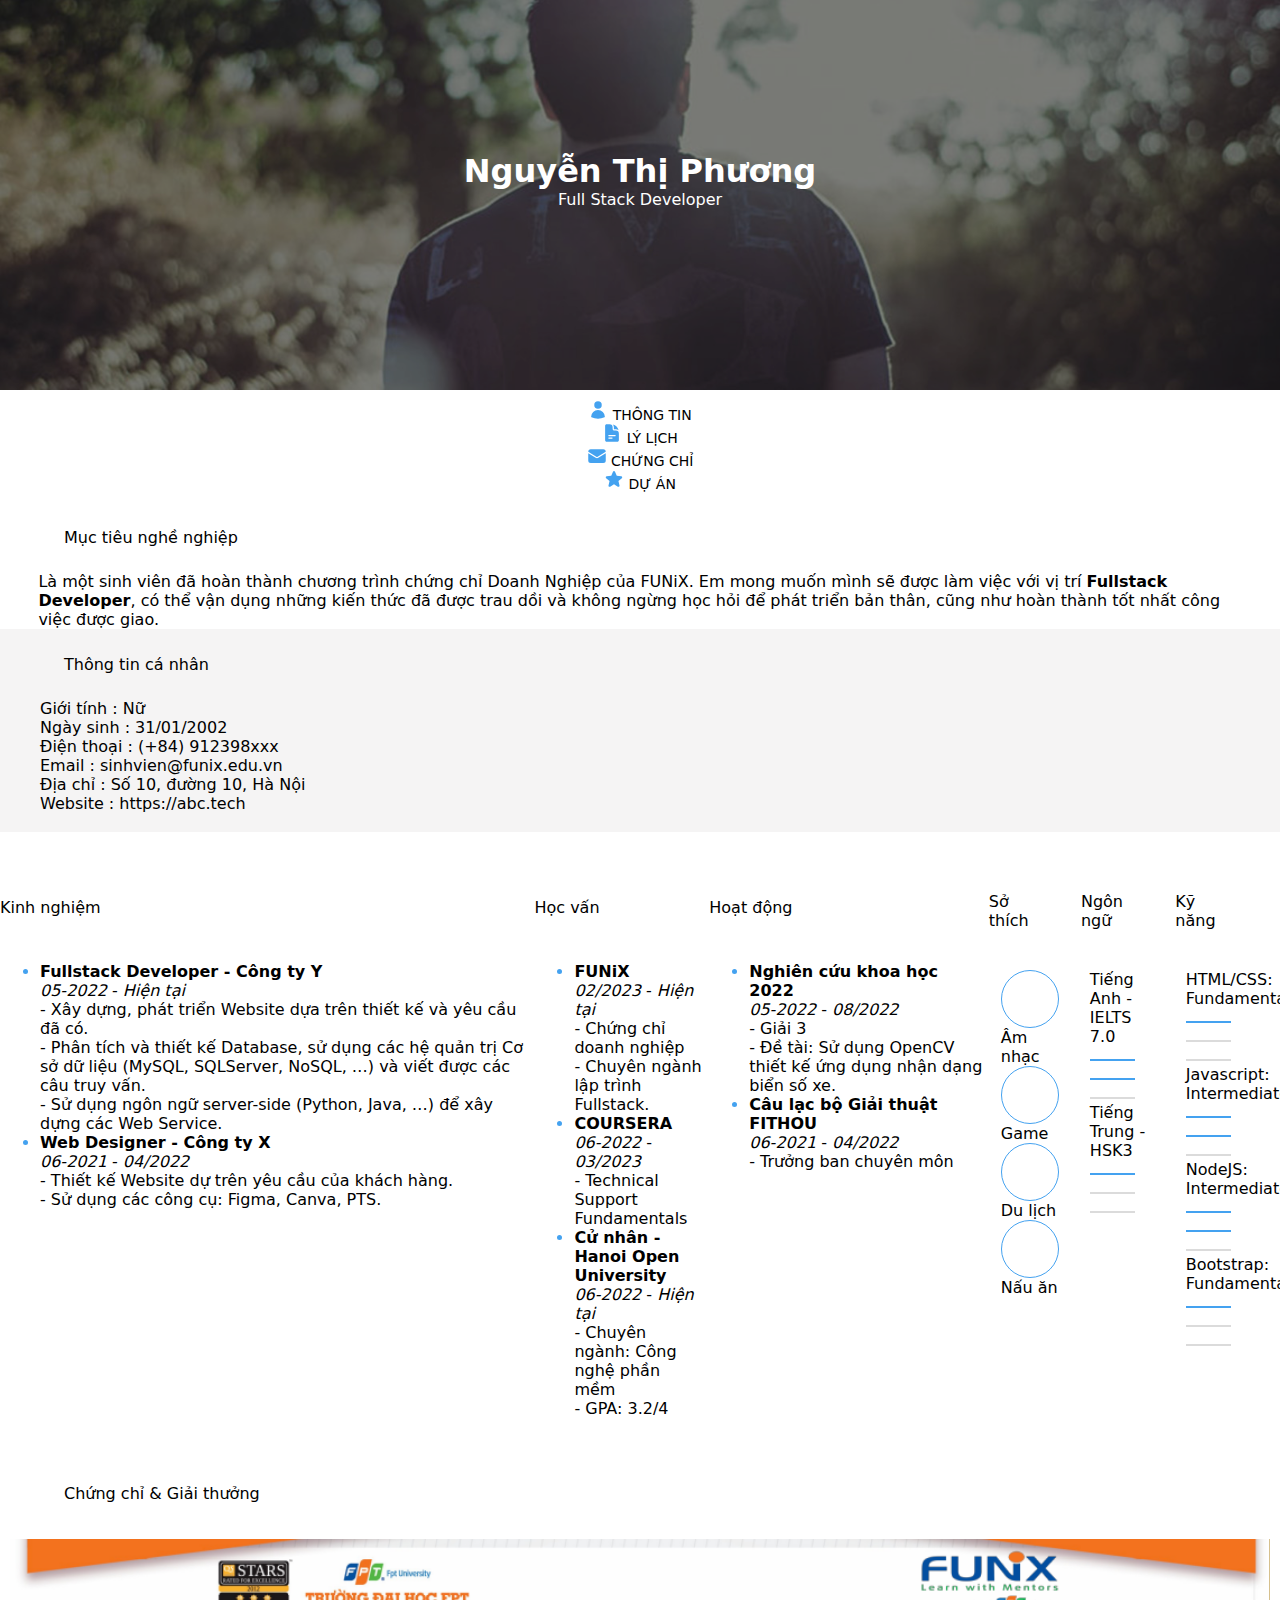
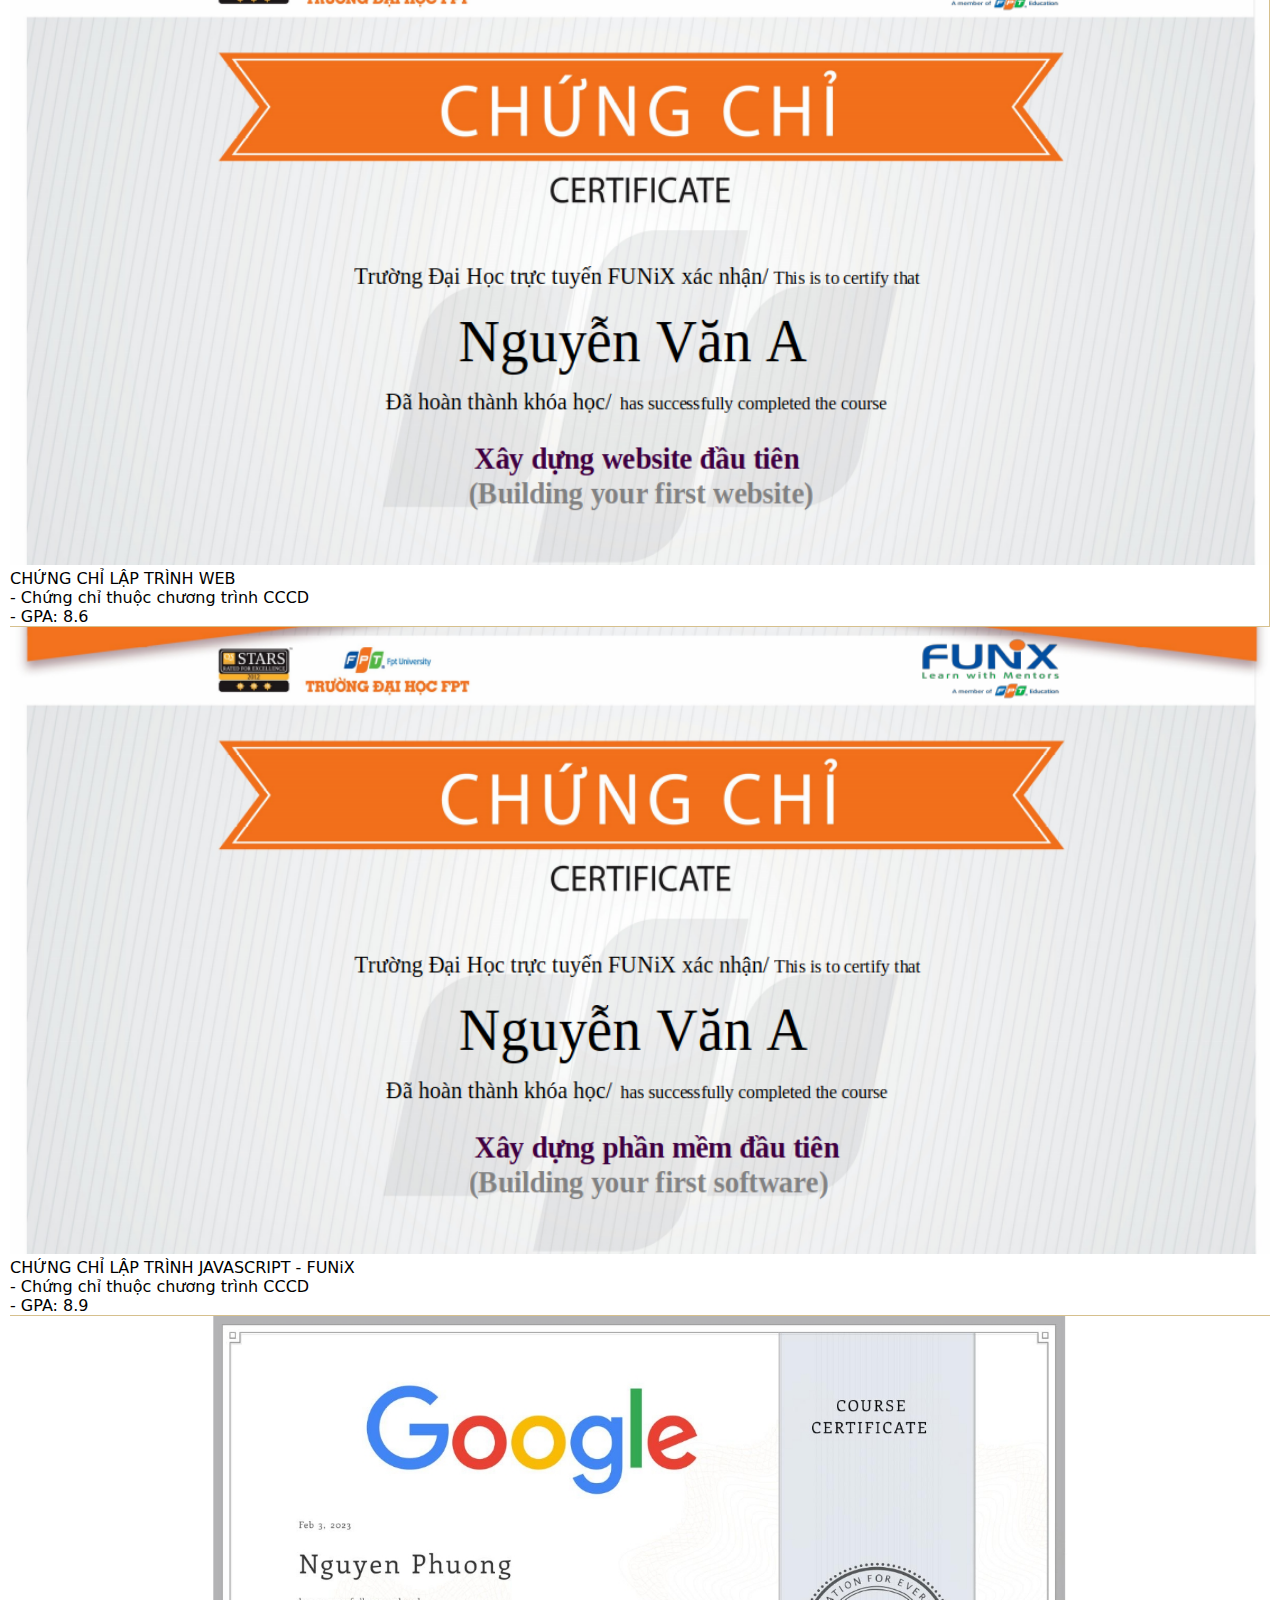
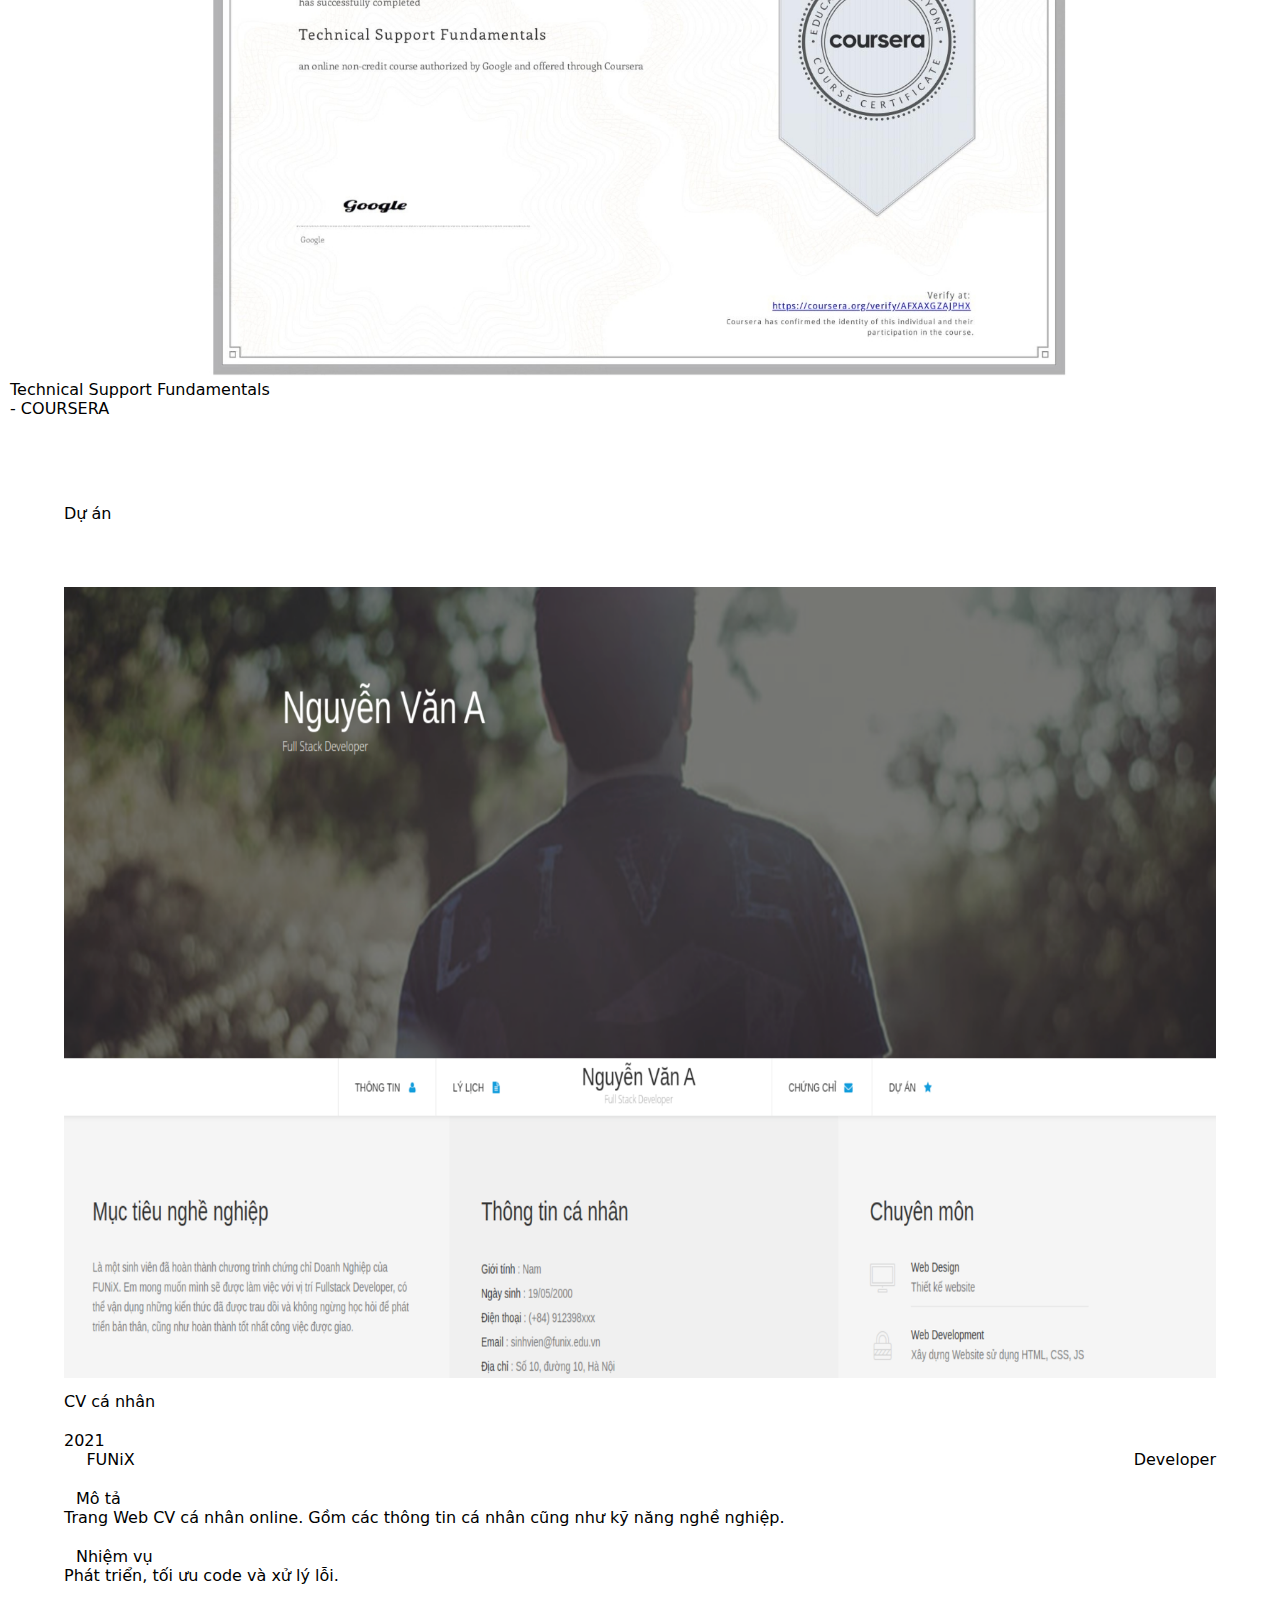
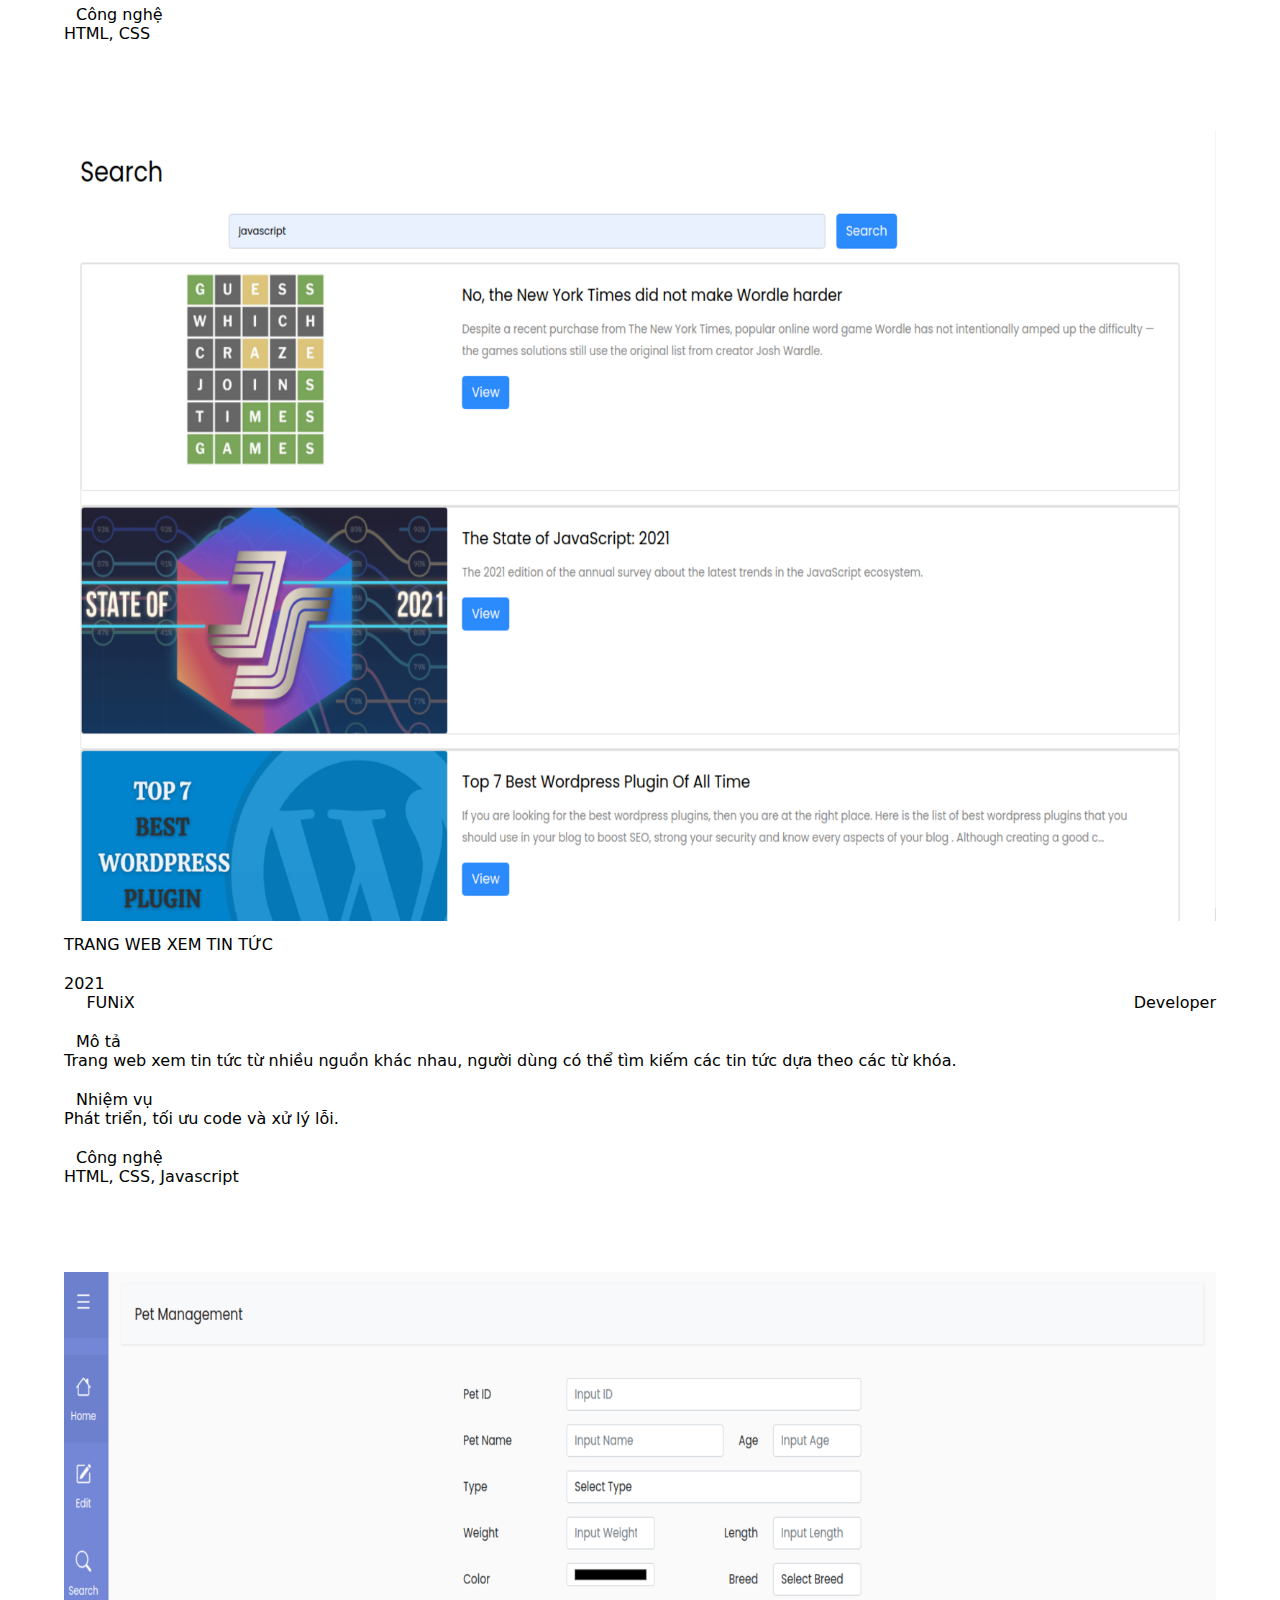
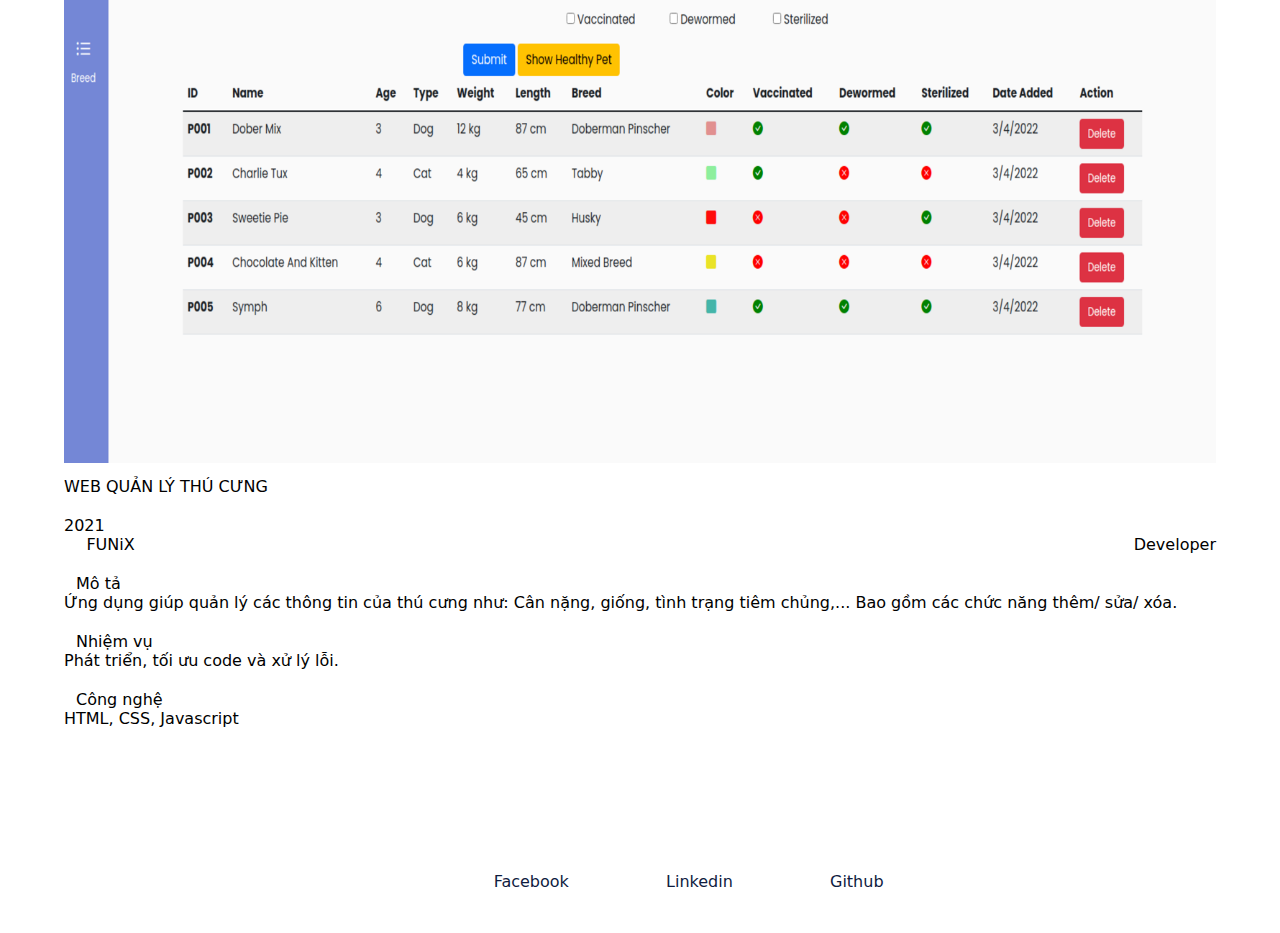
==== index.html @ 163e1ea0 "Add files via upload" ====
<!DOCTYPE html>
<html lang="en">
<head>
    <meta charset="UTF-8">
    <meta http-equiv="X-UA-Compatible" content="IE=edge">
    <meta name="viewport" content="width=device-width, initial-scale=1.0">
    <link href="https://cdn.jsdelivr.net/npm/bootstrap@5.1.3/dist/css/bootstrap.min.css" rel="stylesheet" integrity="sha384-1BmE4kWBq78iYhFldvKuhfTAU6auU8tT94WrHftjDbrCEXSU1oBoqyl2QvZ6jIW3" crossorigin="anonymous">
    <!-- Custom stules for this template -->
    <link href="laptop.css" rel="stylesheet">
    <link href="tablet.css" rel="stylesheet">
    <link href="mobile.css" rel="stylesheet">
    <link href="css/font.css" rel="stylesheet">
    <script src="https://ajax.googleapis.com/ajax/libs/jquery/3.6.3/jquery.min.js"></script>
    <script src="https://maxcdn.bootstrapcdn.com/bootstrap/3.4.1/js/bootstrap.min.js"></script>
    <title>Assignment 03</title>
</head>
<body>
    <div class="container cv">
        <div id="banner">
            <div class="img_banner">
                <img src="./images/banner.jpg" alt="Banner">
            </div>
            <div class="per_name">
                <h1>Nguyễn Thị Phương</h1>
                <span>Full Stack Developer</span>
            </div>
            
        </div>
        <!-- navbar -->
        <div class="row destop">
            <div class="col-md-2"></div>
            <div class="col-md-2">
                <a href="#target"><svg xmlns="http://www.w3.org/2000/svg" viewBox="0 0 24 24" fill="currentColor" class="navbar-icon">
                    <path fill-rule="evenodd" d="M7.5 6a4.5 4.5 0 119 0 4.5 4.5 0 01-9 0zM3.751 20.105a8.25 8.25 0 0116.498 0 .75.75 0 01-.437.695A18.683 18.683 0 0112 22.5c-2.786 0-5.433-.608-7.812-1.7a.75.75 0 01-.437-.695z" clip-rule="evenodd" />
                  </svg>
                  Thông tin</a>
            </div>
            <div class="col-md-2">
                <a href="#job-info">
                    <svg xmlns="http://www.w3.org/2000/svg" viewBox="0 0 24 24" fill="currentColor" class="navbar-icon">
                        <path fill-rule="evenodd" d="M5.625 1.5c-1.036 0-1.875.84-1.875 1.875v17.25c0 1.035.84 1.875 1.875 1.875h12.75c1.035 0 1.875-.84 1.875-1.875V12.75A3.75 3.75 0 0016.5 9h-1.875a1.875 1.875 0 01-1.875-1.875V5.25A3.75 3.75 0 009 1.5H5.625zM7.5 15a.75.75 0 01.75-.75h7.5a.75.75 0 010 1.5h-7.5A.75.75 0 017.5 15zm.75 2.25a.75.75 0 000 1.5H12a.75.75 0 000-1.5H8.25z" clip-rule="evenodd" />
                        <path d="M12.971 1.816A5.23 5.23 0 0114.25 5.25v1.875c0 .207.168.375.375.375H16.5a5.23 5.23 0 013.434 1.279 9.768 9.768 0 00-6.963-6.963z" />
                      </svg>
                      Lý lịch</a>
            </div>
            <!-- <div class="col-md-2">
                <div class="per_img">
                    <img src="./images/default-avatar.webp" alt="Avatar">
                </div>
            </div> -->
            <div class="col-md-2">
                <a href="#certificate">
                    <svg xmlns="http://www.w3.org/2000/svg" viewBox="0 0 24 24" fill="currentColor" class="navbar-icon">
                        <path d="M1.5 8.67v8.58a3 3 0 003 3h15a3 3 0 003-3V8.67l-8.928 5.493a3 3 0 01-3.144 0L1.5 8.67z" />
                        <path d="M22.5 6.908V6.75a3 3 0 00-3-3h-15a3 3 0 00-3 3v.158l9.714 5.978a1.5 1.5 0 001.572 0L22.5 6.908z" />
                      </svg>
                      Chứng chỉ</a>
            </div>
            <div class="col-md-2">
                <a href="#project">
                    <svg xmlns="http://www.w3.org/2000/svg" viewBox="0 0 24 24" fill="currentColor" class="navbar-icon">
                        <path fill-rule="evenodd" d="M10.788 3.21c.448-1.077 1.976-1.077 2.424 0l2.082 5.007 5.404.433c1.164.093 1.636 1.545.749 2.305l-4.117 3.527 1.257 5.273c.271 1.136-.964 2.033-1.96 1.425L12 18.354 7.373 21.18c-.996.608-2.231-.29-1.96-1.425l1.257-5.273-4.117-3.527c-.887-.76-.415-2.212.749-2.305l5.404-.433 2.082-5.006z" clip-rule="evenodd" />
                      </svg>
                      Dự án</a>
            </div>
            <div class="col-md-2"></div>
        </div>
        
        <!-- Mục tiêu & Thông tin  -->

        <div class="row target">
			<div id="target" class="col-md-6 bg-light">
				<p class="title fs-3">Mục tiêu nghề nghiệp</p>
				<p class="text-black-50" style="padding: 0 3%;">
					Là một sinh viên đã hoàn thành chương trình chứng chỉ Doanh
					Nghiệp của FUNiX. Em mong muốn mình sẽ được làm việc với vị
					trí <b>Fullstack Developer</b>, có thể vận dụng những kiến
					thức đã được trau dồi và không ngừng học hỏi để phát triển
					bản thân, cũng như hoàn thành tốt nhất công việc được giao.
				</p>
			</div>
			<div id="personal-info" class="col-md-6" style="background-color:#f5f4f4;">
				<p class="title fs-3">Thông tin cá nhân</p>
				<ul class="mt-40 info">
					<li class="text-black-50"><span class="text-dark">Giới tính</span> : Nữ</li>
					<li class="text-black-50"><span class="text-dark">Ngày sinh</span> : 31/01/2002</li>
					<li class="text-black-50"><span class="text-dark">Điện thoại</span> : (+84) 912398xxx</li>
					<li class="text-black-50"><span class="text-dark">Email</span> : sinhvien@funix.edu.vn</li>
					<li class="text-black-50"><span class="text-dark">Địa chỉ</span> : Số 10, đường 10, Hà Nội</li>
					<li class="text-black-50"><span class="text-dark">Website</span> : https://abc.tech</li>
					<li class="social_icon">
						<i class="icon-twitter"></i>
						<i class="icon-facebook"></i>
						<i class="icon-gplus"></i>
						<i class="icon-linkedin"></i>
					</li>
				</ul>
			</div>
		</div>
        <div class="row job-info" id="job-info">
            <div class="col-lg-3 col-md-5 border">
                <div style="margin-top: 20px" class="detail_info">
                    <div class="details">
                        <div class="row title_details">
                            <div class="col-1"></div>
                            <div class="col-8">
                                <p class="fs-2">Kinh nghiệm<p>
                            </div>
                            <div class="col-3">
                                <i class="ic ic-toolbox"></i>
                            </div>
                        </div>
                        <div class="content_details">
                            <ul>
                                <li>
                                    <b>Fullstack Developer - Công ty Y</b>
                                    <div class="time">
                                        <i class="text-black-50">05-2022</i> - <i class="badge bg-primary text-wrap fw-normal rounded-pill fs-6" style="width: 5rem;">Hiện tại</i>
                                    </div>
                                    <div class="decription">
                                        <p class="text-black-50">- Xây dựng, phát triển Website dựa trên thiết kế và yêu cầu đã có.</p>
                                        <p class="text-black-50">- Phân tích và thiết kế Database, sử dụng các hệ quản trị Cơ sở dữ liệu (MySQL,
                                                SQLServer, NoSQL, …) và viết được các câu truy vấn.</p>
                                        <p class="text-black-50">- Sử dụng ngôn ngữ server-side (Python, Java, …) để xây dựng các Web Service.</p>
                                    </div>
                                </li>
                                <li>
                                    <b>Web Designer - Công ty X</b>
                                    <div class="time">
                                        <i class="text-black-50">06-2021</i> - <i class="text-black-50">04/2022</i>
                                    </div>
                                    <div class="decription">
                                        <p class="text-black-50">- Thiết kế Website dự trên yêu cầu của khách hàng.</p>
                                        <p class="text-black-50">- Sử dụng các công cụ: Figma, Canva, PTS.</p>
                                    </div>
                                </li>
                              </ul>
                        </div>
                        
                    </div>
                </div>
            </div>
            <div class="col-lg-3 col-md-5 border">
                <div style="margin-top: 20px"  class="detail_info">
                    <div class="details">
                        <div class="row title_details">
                            <div class="col-1"></div>
                            <div class="col-8">
                                <p class="fs-2">Học vấn</p>
                            </div>
                            <div class="col-3">
                                <i class="ic ic-pencil"></i>
                            </div>
                        </div>
                        <div class="content_details">
                            <ul>
                                <li>
                                    <b>FUNiX</b>
                                    <div class="time">
                                        <i class="text-black-50">02/2023</i> - <i class="badge bg-primary text-wrap fw-normal rounded-pill fs-6" style="width: 5rem;">Hiện tại</i>
                                    </div>
                                    <div class="decription">
                                        <p class="text-black-50">- Chứng chỉ doanh nghiệp</p>
                                        <p class="text-black-50">- Chuyên ngành lập trình Fullstack.</p>
                                    </div>
                                </li>
                                <li>
                                    <b>COURSERA</b>
                                    <div class="time">
                                        <i class="text-black-50">06-2022</i> - <i class="text-black-50">03/2023</i>
                                    </div>
                                    <div class="decription">
                                        <p class="text-black-50">- Technical Support Fundamentals </p>
                                    </div>
                                </li>
                                <li>
                                    <b>Cử nhân - Hanoi Open University</b>
                                    <div class="time">
                                        <i class="text-black-50">06-2022</i> - <i class="badge bg-primary text-wrap fw-normal rounded-pill fs-6" style="width: 5rem;">Hiện tại</i>
                                    </div>
                                    <div class="decription">
                                        <p class="text-black-50">- Chuyên ngành: Công nghệ phần mềm</p>
                                        <p class="text-black-50">- GPA: 3.2/4</p>
                                    </div>
                                </li>
                              </ul>
                        </div>
                        
                    </div>
                </div>
            </div>
            <div class="col-lg-3 col-md-5 border">
                <div style="margin-top: 20px"  class="detail_info">
                    <div class="details">
                        <div class="row title_details">
                            <div class="col-1"></div>
                            <div class="col-8">
                                <p class="fs-2">Hoạt động</p>
                            </div>
                            <div class="col-3">
                                <i class="ic ic-toolbox"></i>
                            </div>
                        </div>
                        <div class="content_details">
                            <ul>
                                <li>
                                    <b>Nghiên cứu khoa học 2022</b>
                                    <div class="time">
                                        <i class="text-black-50">05-2022</i> - <i class="text-black-50">08/2022</i>
                                    </div>
                                    <div class="decription">
                                        <p class="text-black-50">- Giải 3</p>
                                        <p class="text-black-50">- Đề tài: Sử dụng OpenCV thiết kế ứng dụng nhận dạng biển số xe.</p>
                                    </div>
                                </li>
                                <li>
                                    <b>Câu lạc bộ Giải thuật FITHOU</b>
                                    <div class="time">
                                        <i class="text-black-50">06-2021</i> - <i class="text-black-50">04/2022</i>
                                    </div>
                                    <div class="decription">
                                        <p class="text-black-50">- Trưởng ban chuyên môn</p>
                                    </div>
                                </li>
                            </ul>
                        </div>
                        
                    </div>
                </div>
            </div>
            <div class="col-lg-3 col-md-5 border hoby">
                <div style="margin-top: 20px"  class="detail_info">
                    <div class="details">
                        <div class="row title_details">
                            <div class="col-1"></div>
                            <div class="col-8">
                                <p class="fs-2">Sở thích</p>
                            </div>
                            <div class="col-3">
                                <i class="ic ic-telescope"></i>
                            </div>
                        </div>
                        <div class="row list_hoby">
                            <div class="col-3">
                                <div class="circle">
                                    <i class="hoby_icon ic-megaphone" style="left: 24%;"></i>
                                </div>
                                <p class="text-black-50">Âm nhạc</p>
                            </div>
                            <div class="col-3">
                                <div class="circle">
                                    <i class="hoby_icon ic-strategy"style="left: 35%;" ></i>
                                </div>
                                <p class="text-black-50">Game</p>
                            </div>
                            <div class="col-3">
                                <div class="circle">
                                    <i class="hoby_icon ic-hotairballoon" style="left: 34%;"></i>
                                </div>
                                <p class="text-black-50">Du lịch</p>
                            </div>
                            <div class="col-3">
                                <div class="circle">
                                    <i class="hoby_icon ic-basket" style="left: 27%;"></i>
                                </div>
                                <p class="text-black-50">Nấu ăn</p>
                            </div>
                        </div>
                        
                    </div>			
                </div>
            </div>
            <div class="col-lg-3 col-md-5 border">
            <div style="margin-top: 20px"  class="detail_info">
                <div class="details">
                    <div class="row title_details">
                        <div class="col-1"></div>
                        <div class="col-8">
                            <p class="fs-2">Ngôn ngữ</p>
                        </div>
                        <div class="col-3">
                            <i class="ic ic-mic"></i>
                        </div>
                    </div>
                    <div class="list_skill">
                        <div class="skills">
                            <p>Tiếng Anh - IELTS 7.0</p>
                            <div class="levels">
                                <div class="level_blue"></div>
                                <div class="level_blue"></div>
                                <div class="level_gray"></div>
                            </div>
                        </div>
                        <div class="skills">
                            <p>Tiếng Trung - HSK3</p>
                            <div class="levels">
                                <div class="level_blue"></div>
                                <div class="level_gray"></div>
                                <div class="level_gray"></div>
                            </div>
                        </div>
                    </div>
                    
                    
                </div>			
            </div>
            </div>
            <div class="col-lg-3 col-md-5 border">
            <div style="margin-top: 20px"  class="detail_info">
                <div class="details">
                    <div class="row title_details">
                        <div class="col-1"></div>
                        <div class="col-8">
                            <p class="fs-2">Kỹ năng</p>
                        </div>
                        <div class="col-3">
                            <i class="ic ic-tools-2"></i>
                        </div>
                    </div>
                    <div class="list_skill">
                        <div class="skills">
                            <p>HTML/CSS: Fundamental</p>
                            <div class="levels">
                                <div class="level_blue"></div>
                                <div class="level_gray"></div>
                                <div class="level_gray"></div>
                            </div>
                        </div>
                        <div class="skills">
                            <p>Javascript: Intermediate</p>
                            <div class="levels">
                                <div class="level_blue"></div>
                                <div class="level_blue"></div>
                                <div class="level_gray"></div>
                            </div>
                        </div>
                        <div class="skills">
                            <p>NodeJS: Intermediate</p>
                            <div class="levels">
                                <div class="level_blue"></div>
                                <div class="level_blue"></div>
                                <div class="level_gray"></div>
                            </div>
                        </div>
                        <div class="skills">
                            <p>Bootstrap: Fundamental</p>
                            <div class="levels">
                                <div class="level_blue"></div>
                                <div class="level_gray"></div>
                                <div class="level_gray"></div>
                            </div>
                        </div>
                    </div>
                
                </div>
            </div>
            
            </div>
        </div>    

        <div class="bg-light" id="certificate">
            <div class="title">
                <p class="fs-2">Chứng chỉ & Giải thưởng</p>
            </div>
            <div class="row certificates">
                <div class="col-sm-6 bottom border-right">
                    <div class="row certificate1">
                        <div class="col-1"></div>
                        <div class="col-lg-4 col-sm-10">
                            <img src="./images/Cert_WEB.png" alt="Certificate Web">
                        </div>
                        <div class="col-lg-6 col-sm-10 decrip_certificate">
                            <a href="#" class="fs-6 fw-bold">CHỨNG CHỈ LẬP TRÌNH WEB</a>
                            <p>- Chứng chỉ thuộc chương trình CCCD</p>
                            <p>- GPA: 8.6</p>
                        </div>
                        <div class="col-1"></div>
                    </div>
                </div>
                <div class="col-sm-6 bottom">
                    <div class="row certificate1">
                        <div class="col-1"></div>
                        <div class="col-lg-4 col-sm-10">
                            <img src="./images/Cert_PRF.png" alt="Certificate JS">
                        </div>
                        <div class="col-lg-6 col-sm-10 decrip_certificate">
                            <a href="#" class="fs-6 fw-bold">CHỨNG CHỈ LẬP TRÌNH JAVASCRIPT - FUNiX</a>
                            <p>- Chứng chỉ thuộc chương trình CCCD</p>
                            <p>- GPA: 8.9</p>
                        </div>
                        <div class="col-1"></div>
                        <div class="decrip_certificate">
                        </div>
                    </div>
                </div>
                <div class="col-sm-6">
                    <div class="row certificate1">
                        <div class="col-1"></div>
                        <div class="col-lg-4 col-sm-10">
                            <img src="./images/CERTIFICATE_LANDING_PAGE_AFXAXGZAJPHX.jpeg" alt="Certificate Database">
                        </div>
                        <div class="col-lg-6 col-sm-10 decrip_certificate">
                            <a href="#" class="fs-6 fw-bold">Technical Support Fundamentals</a>
                            <p>- COURSERA</p>
                        </div>
                        <div class="col-1"></div>
                        <div class="decrip_certificate">
                        </div>
                    </div>
                </div>
            </div>
        </div>
        <!-- Dự án -->
        <div class="row projects" id="project">
            <div class="title">
                <p class="fs-2">Dự án</p>
            </div>
            <div class="col-sm-4 padding">
                <div class="project">
                    <a href="./ProjectCharter.html">
                        <img src="./images/project_1.png" alt="Project 1">
                        <div class="row border name_pro">
                            <p class="fs-5 text-uppercase">CV cá nhân</p>
                        </div>
                    </a>
                    <div class="row border grid">
                        <div class="col-sm-4">
                            <p class="badge bg-primary text-wrap fw-normal rounded-pill fs-6">2021</p>
                        </div>
                        <div class="col-sm-8 company">
                            <div class="position"><i class="icon-user-1"></i>
                                                <p>FUNiX</p></div>
                            <div class="position" ><i class="icon-lamp"></i>
                                                <p>Developer</p></div>

                        </div>
                    </div>
                    <div class="row border decribe_pro">
                        <div class="col-3">Mô tả</div>
                        <div class="col-9">Trang Web CV cá nhân online. Gồm các thông tin cá nhân cũng như kỹ năng nghề nghiệp.</div>
                    </div>
                    <div class="row border">
                        <div class="col-3">Nhiệm vụ</div>
                        <div class="col-9">Phát triển, tối ưu code và xử lý lỗi.</div>
                    </div>
                    <div class="row border">
                        <div class="col-3">Công nghệ</div>
                        <div class="col-9">HTML, CSS</div>
                    </div>
                </div>
            </div>
            <div class="col-sm-4 padding">
                <div class="project">
                    <a href="./ProjectCharter.html">
                        <img src="./images/project_3.png" alt="Project 3">
                        <div class="row border name_pro">
                            <p class="fs-5 text-uppercase">TRANG WEB XEM TIN TỨC</p>
                        </div> 
                    </a>
                    <div class="row border grid">
                        <div class="col-sm-4">
                            <p class="badge bg-primary text-wrap fw-normal rounded-pill fs-6">2021</p>
                        </div>
                        <div class="col-sm-8 company">
                            <div class="position"><i class="icon-user-1"></i>
                                                <p>FUNiX</p></div>
                            <div class="position" ><i class="icon-lamp"></i>
                                                <p>Developer</p></div>

                        </div>
                    </div>
                    <div class="row border decribe_pro">
                        <div class="col-3">Mô tả</div>
                        <div class="col-9">Trang web xem tin tức từ nhiều nguồn khác nhau, người dùng có thể tìm kiếm các tin tức dựa theo các từ khóa.</div>
                    </div>
                    <div class="row border">
                        <div class="col-3">Nhiệm vụ</div>
                        <div class="col-9">Phát triển, tối ưu code và xử lý lỗi.</div>
                    </div>
                    <div class="row border">
                        <div class="col-3">Công nghệ</div>
                        <div class="col-9">HTML, CSS, Javascript</div>
                    </div>
                </div>
            </div>
            <div class="col-sm-4 padding">
                <div class="project">
                    <a href="./ProjectCharter.html">
                        <img src="./images/project_2.png" alt="Project 2">
                        <div class="row border name_pro">
                            <p class="fs-5 text-uppercase">WEB QUẢN LÝ THÚ CƯNG</p>
                        </div>
                    </a>
                    <div class="row border grid">
                        <div class="col-sm-4">
                            <p class="badge bg-primary text-wrap fw-normal rounded-pill fs-6">2021</p>
                        </div>
                        <div class="col-sm-8 company">
                            <div class="position"><i class="icon-user-1"></i>
                                                <p>FUNiX</p></div>
                            <div class="position" ><i class="icon-lamp"></i>
                                                <p>Developer</p></div>

                        </div>
                    </div>
                    <div class="row border decribe_pro">
                        <div class="col-3">Mô tả</div>
                        <div class="col-9">Ứng dụng giúp quản lý các thông tin của thú cưng như: Cân nặng, giống, tình trạng tiêm chủng,... Bao gồm các chức năng thêm/ sửa/ xóa.</div>
                    </div>
                    <div class="row border">
                        <div class="col-3">Nhiệm vụ</div>
                        <div class="col-9">Phát triển, tối ưu code và xử lý lỗi.</div>
                    </div>
                    <div class="row border">
                        <div class="col-3">Công nghệ</div>
                        <div class="col-9">HTML, CSS, Javascript</div>
                    </div>
                </div>
            </div>
        </div>
        <section id="footer" class="bg-light">
            <div class="footer">
                <a href="https://www.Facebook.com">
                    <div class="footer1"><i class="ft icon-facebook-circled"></i><p>Facebook</p></div>
                </a>
                <a href="https://www.Linkedin.com">
                    <div class="footer1"><i class="ft icon-linkedin-circled"></i><p>Linkedin</p></div>
                </a>
                <a href="https://www.Github.com">
                    <div class="footer1"><i class="ft icon-github-circled"></i><p>Github</p></div>
                </a>
            </div>
        </section>

        </div>
        <!-- bootstrap bundle with popper -->
        <script src="https://cdn.jsdelivr.net/npm/bootstrap@5.1.3/dist/js/bootstrap.bundle.min.js" integrity="sha384-ka7Sk0Gln4gmtz2MlQnikT1wXgYsOg+OMhuP+IlRH9sENBO0LRn5q+8nbTov4+1p" crossorigin="anonymous"></script>

    </body>
    </html>
---- laptop.css ----
* {
    margin: 0px;
    /*font chữ hệ thống*/
    font-family:system-ui, -apple-system, BlinkMacSystemFont, 'Segoe UI', Roboto, Oxygen, Ubuntu, Cantarell, 'Open Sans', 'Helvetica Neue', sans-serif;
}
:root{
    --main-color: rgb(68, 162, 240);
    --border-line:#d6c08d;
    --db:#dbdbdb;
}
li::marker{
    color:var(--main-color);
}
a{
    text-decoration: none;/*bỏ underline thẻ a*/
    color: black;
}
/*BANNER*/
.banner{
    position: relative;
    text-align: center;
}
.per_name{
    /*Set position cho banner và tên để tên nằm trên banner*/
    position: absolute;
    text-align: center;
    /*top,left : set vị trí chính giữa cho tên*/
    top: 20%;
    left: 50%;
    transform: translate(-50%,-50%);
    color: #fff;
}

.img_banner img{
    width: 100%;
    display: block;
    margin-left: auto;
    margin-right: auto;
    height: 390px;/*set chều cao cho banner<banner quá dài>*/
    object-fit: cover;/*object-banner sẽ fit với chiều cao và chiều dài set*/
    object-position: top;/*vị trí cắt ảnh tính từ trên xuống--khi không dùng sẽ lấy mặc định center*/
    filter:brightness(50%);/*giảm độ sáng cho ảnh banner để rõ tên trên cv*/
}

/*navbar*/
.destop{
    padding: 10px;
}
.navbar-icon{
    width: 20px;
    color: var(--main-color);
}
.destop a{
    text-decoration: none;/*bỏ underline thẻ a*/
    text-transform: uppercase;/*set text là chữ in hoa*/
    color: black;
    font-size: 14px;
}
/*thông tin cá nhân*/
#personal-info ul {
    list-style: none;
}
.social_icon{
    color:var(--main-color);
}
/*job-info*/
.job-info{
    display: flex;
    justify-content: space-evenly;
    gap:5px;
    row-gap: 40px;
    padding-top: 30px;
    padding-bottom: 30px;
}
.ic{
    font-size: 30px;
}
.border{
    padding:10px 0 ;
}
/*ngon ngữ & kỹ năng*/
.level_blue{
    background: var(--main-color);
    display: inline-block;
    height: 2px;
    margin-right: 10px;
    width: 45px;
}
.level_gray{
    background:var(--db);
    display: inline-block;
    height: 2px;
    margin-right: 10px;
    width: 45px;
}
/**sở thích*/
.hoby_icon{
    position: absolute;
    color: var(--main-color);
    font-size: 20px;
    top:30%;
}
.circle{
    background:transparent;/*màu nền trong suốt*/
    border: 1px solid var(--main-color);
    border-radius: 50%;
    height: 3.5em;
    width: 3.5em;

    position: relative;

}
.title_details{
    display: flex;
    padding-bottom: 40px;
    align-items: center;
}
.col-3{
    padding: 0 12px;
}
/*ngôn ngữ*/
.list_skill{
    padding: 0 10%;
}
/*certificates*/
.certificates{
    row-gap: 10px;
    padding-bottom:50px;
    margin: 10px;
}
.certificate1 img{
    width: 100%;
    height: auto;
}
.title{
    padding: 2% 0 2% 5%;
}
.bottom{
    border-bottom:1px solid var(--border-line);
}
.border-right{
    border-right:1px solid var(--border-line);
}

/*dự án*/
.projects{
    padding-bottom: 40px;
}
.projects .project img{
    width: 100%;
}
.padding{
    padding: 3% 5%;
}
.position{
    display: flex;
}
/*FOOTER-liên hệ*/
.footer{
    width: 100%;
    padding: 30px 0 30px 0px;
    display: inline-flex;
    justify-content: center;
}
.footer .ft{
    font-size: 30px;
    margin-right: 10px;
    color: #199cdb;
}
.footer1{
    padding-left: 20px;
    display: flex;
    align-items: baseline;
}
.footer a{
    text-decoration: none;
    color: #0F1C3F;
}
/***/
@media only screen and (min-width: 821px) {
    .col-md-2{
        display: flex;
        justify-content: center;
    }
    .company{
        display: flex;
        justify-content: space-between;
    }
    .cv .project .badge{
        width: 5rem;
    }
    .footer p{
        transform: translateY(-5px);
    }
    .footer .ft{
        font-size: 300%;
    }
    
}















/***************************************************/
/* PROJECT CHARTER */
.timeline .badge{
    padding:9px;
    width: 3rem;
    height:3rem
}
.icon-project{
    width: 30px;

}
.svg-center{
    display: flex;
    align-items: center;
    justify-content: center;
}
.charter .nav{
    border-bottom: 1px solid var(--db);
}
.timeline .pad .nav{
    border-bottom:1px dashed #15a08b;
}
.charter .pad{
    padding:2% 0;
}
.goals, .team{
    height: 600px;
    padding: 20px;
    background-color:#f7f7f7;
    margin-bottom: 10px;
    margin-top: 20px;
}
.goals{
    margin-left: 10px;
}
.scope, .primary{
    height: 400px;
    padding: 20px;
    background-color: #f7f7f7;
    margin-bottom: 20px;
    margin-top: 20px;
}
.timeline{
    height: 1020px;
    padding: 20px;
    background-color: #f7f7f7;
    margin-bottom: 20px;
    margin-top: 20px;
    margin-right: 10px;
}
.charter p{
    margin-bottom: 0;
}
.timeline p{
    margin-bottom: 7px;
    
}
.nav .fs-3{
    color:#3C24FF;
}
---- tablet.css ----
@media only screen and (max-width: 992px) {
    .col-md-2 a{
        font-size: 12px;
    }
    .footer .ft{
        font-size: 300%;
    }
    .footer p{
        transform: translateY(-5px);
    }
    .company{
        display: flex;
        flex-direction: column;
    }
    .decrip_certificate{
        padding:6% 0 0 13%;
    }
    .cv .project .badge{
        width: 3rem;
        padding: 5px;
    }
    .cv .project .name_pro{
        height: 100px;
    }
    .cv .project .decribe_pro{
        height: 330px;
    }

    .cv .hoby .list_hoby .col-3{
        width:27% ;
        margin: 10px;
    }


/***************************************************/
/**********CHARTER***********/

    .timeline .pad{
        display: flex;
        flex-direction: column;/*các flex xếp thành cột*/
    }
    .timeline .pad .nav{
        display: flex;
        flex-direction: column;
    }
    .charter .col-4,.charter .col-8,.charter .col-3,.charter .col-9,.charter .col-6,.charter .col-6{
        width: 100%;
    }
    .goals{
        margin-left: 0;
        margin-top: 10px;
        height: max-content;/*chiều cao bao quanh content*/
    }
    .scope{
        margin-bottom: 0;
        margin-top: 0;
        height: max-content;
    }
    .team{
        margin-top:10px ;
        height: max-content;
    }
    .primary{
        margin: 0;
        height: max-content;
    }
    .timeline{
        margin-top: 10px;
        margin-right: 0;
        height: max-content;
    }

}
---- mobile.css ----
@media only screen and (max-width: 570px) {
    /*trang CV*/
    .footer p{
        display: none;
    }
    .footer1{
        padding-left: 0;
    }

    .cv .decrip_certificate {
        padding: 6% 0 0 4%;

    }
    .cv .project .decribe_pro {
        height: 180px;
    }
    .cv .project .name_pro {
        height: 60px;
    }
    .cv .destop a{
        font-size: 15px;
    }
}
---- css/font.css ----
@font-face {
	font-family: 'open_sanslight';
	src: url('../fonts/OpenSans-Light-webfont.eot');
	src: url('../fonts/OpenSans-Light-webfont.eot#iefix') format('embedded-opentype'),
		url('../fonts/OpenSans-Light-webfont.woff') format('woff'),
		url('../fonts/OpenSans-Light-webfont.ttf') format('truetype'),
		url('../fonts/OpenSans-Light-webfont.svg#open_sanslight') format('svg');
	font-weight: normal;
	font-style: normal;

}

@font-face {
	font-family: 'open_sansitalic';
	src: url('../fonts/OpenSans-Italic-webfont.eot');
	src: url('../fonts/OpenSans-Italic-webfont.eot#iefix') format('embedded-opentype'),
		url('../fonts/OpenSans-Italic-webfont.woff') format('woff'),
		url('../fonts/OpenSans-Italic-webfont.ttf') format('truetype'),
		url('../fonts/OpenSans-Italic-webfont.svg#open_sansitalic') format('svg');
	font-weight: normal;
	font-style: normal;

}

@font-face {
	font-family: 'open_sanssemibold';
	src: url('../fonts/OpenSans-Semibold-webfont.eot');
	src: url('../fonts/OpenSans-Semibold-webfont.eot#iefix') format('embedded-opentype'),
		url('../fonts/OpenSans-Semibold-webfont.woff') format('woff'),
		url('../fonts/OpenSans-Semibold-webfont.ttf') format('truetype'),
		url('../fonts/OpenSans-Semibold-webfont.svg#open_sanssemibold') format('svg');
	font-weight: normal;
	font-style: normal;

}


@font-face {
	font-family: 'open_sanslight_italic';
	src: url('../fonts/OpenSans-LightItalic-webfont.eot');
	src: url('../fonts/OpenSans-LightItalic-webfont.eot#iefix') format('embedded-opentype'),
		url('../fonts/OpenSans-LightItalic-webfont.woff') format('woff'),
		url('../fonts/OpenSans-LightItalic-webfont.ttf') format('truetype'),
		url('../fonts/OpenSans-LightItalic-webfont.svg#open_sanslight_italic') format('svg');
	font-weight: normal;
	font-style: normal;

}

@font-face {
	font-family: 'open_sansregular';
	src: url('../fonts/OpenSans-Regular-webfont.eot');
	src: url('../fonts/OpenSans-Regular-webfont.eot#iefix') format('embedded-opentype'),
		url('../fonts/OpenSans-Regular-webfont.woff') format('woff'),
		url('../fonts/OpenSans-Regular-webfont.ttf') format('truetype'),
		url('../fonts/OpenSans-Regular-webfont.svg#open_sansregular') format('svg');
	font-weight: normal;
	font-style: normal;

}


@font-face {
	font-family: 'fontello';
	src: url('../fonts/fontello.eot');
	src: url('../fonts/fontello.eot#iefix') format('embedded-opentype'),
		url('../fonts/fontello.woff') format('woff'),
		url('../fonts/fontello.ttf') format('truetype'),
		url('../fonts/fontello.svg#fontello') format('svg');
	font-weight: normal;
	font-style: normal;
}

[class^="icon-"]:before,
[class*=" icon-"]:before {
	font-family: "fontello";
	font-style: normal;
	font-weight: normal;
	speak: none;

	display: inline-block;
	text-decoration: inherit;
	width: 1em;
	margin-right: .2em;
	text-align: center;
	/* opacity: .8; */

	/* For safety - reset parent styles, that can break glyph codes*/
	font-variant: normal;
	text-transform: none;

	/* fix buttons height, for twitter bootstrap */
	line-height: 1em;

	/* Animation center compensation - margins should be symmetric */
	/* remove if not needed */
	margin-left: .2em;

	/* you can be more comfortable with increased icons size */
	/* font-size: 120%; */

	/* Font smoothing. That was taken from TWBS */
	-webkit-font-smoothing: antialiased;
	-moz-osx-font-smoothing: grayscale;

	/* Uncomment for 3D effect */
	/* text-shadow: 1px 1px 1px rgba(127, 127, 127, 0.3); */
}

.icon-emo-happy:before {
	content: '\e800';
}

/* '' */
.icon-emo-wink:before {
	content: '\e801';
}

/* '' */
.icon-emo-wink2:before {
	content: '\e802';
}

/* '' */
.icon-emo-unhappy:before {
	content: '\e803';
}

/* '' */
.icon-emo-sleep:before {
	content: '\e804';
}

/* '' */
.icon-emo-thumbsup:before {
	content: '\e805';
}

/* '' */
.icon-emo-devil:before {
	content: '\e806';
}

/* '' */
.icon-emo-surprised:before {
	content: '\e807';
}

/* '' */
.icon-emo-tongue:before {
	content: '\e808';
}

/* '' */
.icon-emo-coffee:before {
	content: '\e809';
}

/* '' */
.icon-emo-sunglasses:before {
	content: '\e80a';
}

/* '' */
.icon-emo-displeased:before {
	content: '\e80b';
}

/* '' */
.icon-emo-beer:before {
	content: '\e80c';
}

/* '' */
.icon-emo-grin:before {
	content: '\e80d';
}

/* '' */
.icon-emo-angry:before {
	content: '\e80e';
}

/* '' */
.icon-emo-saint:before {
	content: '\e80f';
}

/* '' */
.icon-emo-cry:before {
	content: '\e810';
}

/* '' */
.icon-emo-shoot:before {
	content: '\e811';
}

/* '' */
.icon-emo-squint:before {
	content: '\e812';
}

/* '' */
.icon-emo-laugh:before {
	content: '\e813';
}

/* '' */
.icon-spin1:before {
	content: '\e814';
}

/* '' */
.icon-spin2:before {
	content: '\e815';
}

/* '' */
.icon-spin3:before {
	content: '\e816';
}

/* '' */
.icon-spin4:before {
	content: '\e817';
}

/* '' */
.icon-spin5:before {
	content: '\e818';
}

/* '' */
.icon-spin6:before {
	content: '\e819';
}

/* '' */
.icon-firefox:before {
	content: '\e81a';
}

/* '' */
.icon-chrome:before {
	content: '\e81b';
}

/* '' */
.icon-opera:before {
	content: '\e81c';
}

/* '' */
.icon-ie:before {
	content: '\e81d';
}

/* '' */
.icon-crown:before {
	content: '\e81e';
}

/* '' */
.icon-crown-plus:before {
	content: '\e81f';
}

/* '' */
.icon-crown-minus:before {
	content: '\e820';
}

/* '' */
.icon-marquee:before {
	content: '\e821';
}

/* '' */
.icon-glass:before {
	content: '\e822';
}

/* '' */
.icon-music:before {
	content: '\e823';
}

/* '' */
.icon-search:before {
	content: '\e824';
}

/* '' */
.icon-mail:before {
	content: '\e825';
}

/* '' */
.icon-mail-alt:before {
	content: '\e826';
}

/* '' */
.icon-mail-squared:before {
	content: '\e827';
}

/* '' */
.icon-heart:before {
	content: '\e828';
}

/* '' */
.icon-heart-empty:before {
	content: '\e829';
}

/* '' */
.icon-star-1:before {
	content: '\e82a';
}

/* '' */
.icon-star-empty-1:before {
	content: '\e82b';
}

/* '' */
.icon-star-half:before {
	content: '\e82c';
}

/* '' */
.icon-star-half-alt:before {
	content: '\e82d';
}

/* '' */
.icon-user:before {
	content: '\e82e';
}

/* '' */
.icon-user-plus:before {
	content: '\e82f';
}

/* '' */
.icon-user-times:before {
	content: '\e830';
}

/* '' */
.icon-users:before {
	content: '\e831';
}

/* '' */
.icon-male:before {
	content: '\e832';
}

/* '' */
.icon-female:before {
	content: '\e833';
}

/* '' */
.icon-child:before {
	content: '\e834';
}

/* '' */
.icon-user-secret:before {
	content: '\e835';
}

/* '' */
.icon-video:before {
	content: '\e836';
}

/* '' */
.icon-videocam:before {
	content: '\e837';
}

/* '' */
.icon-picture:before {
	content: '\e838';
}

/* '' */
.icon-camera:before {
	content: '\e839';
}

/* '' */
.icon-camera-alt:before {
	content: '\e83a';
}

/* '' */
.icon-th-large:before {
	content: '\e83b';
}

/* '' */
.icon-th:before {
	content: '\e83c';
}

/* '' */
.icon-th-list:before {
	content: '\e83d';
}

/* '' */
.icon-ok:before {
	content: '\e83e';
}

/* '' */
.icon-ok-circled:before {
	content: '\e83f';
}

/* '' */
.icon-ok-circled2:before {
	content: '\e840';
}

/* '' */
.icon-ok-squared:before {
	content: '\e841';
}

/* '' */
.icon-cancel:before {
	content: '\e842';
}

/* '' */
.icon-cancel-circled:before {
	content: '\e843';
}

/* '' */
.icon-cancel-circled2:before {
	content: '\e844';
}

/* '' */
.icon-plus:before {
	content: '\e845';
}

/* '' */
.icon-plus-circled:before {
	content: '\e846';
}

/* '' */
.icon-plus-squared:before {
	content: '\e847';
}

/* '' */
.icon-plus-squared-alt:before {
	content: '\e848';
}

/* '' */
.icon-minus:before {
	content: '\e849';
}

/* '' */
.icon-minus-circled:before {
	content: '\e84a';
}

/* '' */
.icon-minus-squared:before {
	content: '\e84b';
}

/* '' */
.icon-minus-squared-alt:before {
	content: '\e84c';
}

/* '' */
.icon-help:before {
	content: '\e84d';
}

/* '' */
.icon-help-circled:before {
	content: '\e84e';
}

/* '' */
.icon-info-circled:before {
	content: '\e84f';
}

/* '' */
.icon-info:before {
	content: '\e850';
}

/* '' */
.icon-home:before {
	content: '\e851';
}

/* '' */
.icon-link:before {
	content: '\e852';
}

/* '' */
.icon-unlink:before {
	content: '\e853';
}

/* '' */
.icon-link-ext:before {
	content: '\e854';
}

/* '' */
.icon-link-ext-alt:before {
	content: '\e855';
}

/* '' */
.icon-attach:before {
	content: '\e856';
}

/* '' */
.icon-lock:before {
	content: '\e857';
}

/* '' */
.icon-lock-open:before {
	content: '\e858';
}

/* '' */
.icon-lock-open-alt:before {
	content: '\e859';
}

/* '' */
.icon-pin:before {
	content: '\e85a';
}

/* '' */
.icon-eye:before {
	content: '\e85b';
}

/* '' */
.icon-eye-off:before {
	content: '\e85c';
}

/* '' */
.icon-tag-1:before {
	content: '\e85d';
}

/* '' */
.icon-tags:before {
	content: '\e85e';
}

/* '' */
.icon-bookmark:before {
	content: '\e85f';
}

/* '' */
.icon-bookmark-empty:before {
	content: '\e860';
}

/* '' */
.icon-flag:before {
	content: '\e861';
}

/* '' */
.icon-flag-empty:before {
	content: '\e862';
}

/* '' */
.icon-flag-checkered:before {
	content: '\e863';
}

/* '' */
.icon-thumbs-up:before {
	content: '\e864';
}

/* '' */
.icon-thumbs-down:before {
	content: '\e865';
}

/* '' */
.icon-thumbs-up-alt:before {
	content: '\e866';
}

/* '' */
.icon-thumbs-down-alt:before {
	content: '\e867';
}

/* '' */
.icon-download:before {
	content: '\e868';
}

/* '' */
.icon-upload:before {
	content: '\e869';
}

/* '' */
.icon-download-cloud:before {
	content: '\e86a';
}

/* '' */
.icon-upload-cloud:before {
	content: '\e86b';
}

/* '' */
.icon-reply:before {
	content: '\e86c';
}

/* '' */
.icon-reply-all:before {
	content: '\e86d';
}

/* '' */
.icon-forward:before {
	content: '\e86e';
}

/* '' */
.icon-quote-left:before {
	content: '\e86f';
}

/* '' */
.icon-quote-right:before {
	content: '\e870';
}

/* '' */
.icon-code:before {
	content: '\e871';
}

/* '' */
.icon-export:before {
	content: '\e872';
}

/* '' */
.icon-export-alt:before {
	content: '\e873';
}

/* '' */
.icon-share:before {
	content: '\e874';
}

/* '' */
.icon-share-squared:before {
	content: '\e875';
}

/* '' */
.icon-pencil:before {
	content: '\e876';
}

/* '' */
.icon-pencil-squared:before {
	content: '\e877';
}

/* '' */
.icon-edit:before {
	content: '\e878';
}

/* '' */
.icon-print:before {
	content: '\e879';
}

/* '' */
.icon-retweet:before {
	content: '\e87a';
}

/* '' */
.icon-keyboard:before {
	content: '\e87b';
}

/* '' */
.icon-gamepad:before {
	content: '\e87c';
}

/* '' */
.icon-comment:before {
	content: '\e87d';
}

/* '' */
.icon-chat:before {
	content: '\e87e';
}

/* '' */
.icon-comment-empty:before {
	content: '\e87f';
}

/* '' */
.icon-chat-empty:before {
	content: '\e880';
}

/* '' */
.icon-bell:before {
	content: '\e881';
}

/* '' */
.icon-bell-alt:before {
	content: '\e882';
}

/* '' */
.icon-bell-off:before {
	content: '\e883';
}

/* '' */
.icon-bell-off-empty:before {
	content: '\e884';
}

/* '' */
.icon-attention-alt:before {
	content: '\e885';
}

/* '' */
.icon-attention:before {
	content: '\e886';
}

/* '' */
.icon-attention-circled:before {
	content: '\e887';
}

/* '' */
.icon-location:before {
	content: '\e888';
}

/* '' */
.icon-direction:before {
	content: '\e889';
}

/* '' */
.icon-compass:before {
	content: '\e88a';
}

/* '' */
.icon-trash:before {
	content: '\e88b';
}

/* '' */
.icon-trash-empty:before {
	content: '\e88c';
}

/* '' */
.icon-doc:before {
	content: '\e88d';
}

/* '' */
.icon-docs:before {
	content: '\e88e';
}

/* '' */
.icon-doc-text:before {
	content: '\e88f';
}

/* '' */
.icon-doc-inv:before {
	content: '\e890';
}

/* '' */
.icon-doc-text-inv:before {
	content: '\e891';
}

/* '' */
.icon-file-pdf:before {
	content: '\e892';
}

/* '' */
.icon-file-word:before {
	content: '\e893';
}

/* '' */
.icon-file-excel:before {
	content: '\e894';
}

/* '' */
.icon-file-powerpoint:before {
	content: '\e895';
}

/* '' */
.icon-file-image:before {
	content: '\e896';
}

/* '' */
.icon-file-archive:before {
	content: '\e897';
}

/* '' */
.icon-file-audio:before {
	content: '\e898';
}

/* '' */
.icon-file-video:before {
	content: '\e899';
}

/* '' */
.icon-file-code:before {
	content: '\e89a';
}

/* '' */
.icon-folder:before {
	content: '\e89b';
}

/* '' */
.icon-folder-open:before {
	content: '\e89c';
}

/* '' */
.icon-folder-empty:before {
	content: '\e89d';
}

/* '' */
.icon-folder-open-empty:before {
	content: '\e89e';
}

/* '' */
.icon-box:before {
	content: '\e89f';
}

/* '' */
.icon-rss:before {
	content: '\e8a0';
}

/* '' */
.icon-rss-squared:before {
	content: '\e8a1';
}

/* '' */
.icon-phone:before {
	content: '\e8a2';
}

/* '' */
.icon-phone-squared:before {
	content: '\e8a3';
}

/* '' */
.icon-fax:before {
	content: '\e8a4';
}

/* '' */
.icon-menu:before {
	content: '\e8a5';
}

/* '' */
.icon-cog:before {
	content: '\e8a6';
}

/* '' */
.icon-cog-alt:before {
	content: '\e8a7';
}

/* '' */
.icon-wrench:before {
	content: '\e8a8';
}

/* '' */
.icon-sliders:before {
	content: '\e8a9';
}

/* '' */
.icon-basket:before {
	content: '\e8aa';
}

/* '' */
.icon-cart-plus:before {
	content: '\e8ab';
}

/* '' */
.icon-cart-arrow-down:before {
	content: '\e8ac';
}

/* '' */
.icon-calendar:before {
	content: '\e8ad';
}

/* '' */
.icon-calendar-empty:before {
	content: '\e8ae';
}

/* '' */
.icon-login:before {
	content: '\e8af';
}

/* '' */
.icon-logout:before {
	content: '\e8b0';
}

/* '' */
.icon-mic:before {
	content: '\e8b1';
}

/* '' */
.icon-mute:before {
	content: '\e8b2';
}

/* '' */
.icon-volume-off:before {
	content: '\e8b3';
}

/* '' */
.icon-volume-down:before {
	content: '\e8b4';
}

/* '' */
.icon-volume-up:before {
	content: '\e8b5';
}

/* '' */
.icon-headphones:before {
	content: '\e8b6';
}

/* '' */
.icon-clock:before {
	content: '\e8b7';
}

/* '' */
.icon-lightbulb:before {
	content: '\e8b8';
}

/* '' */
.icon-block:before {
	content: '\e8b9';
}

/* '' */
.icon-resize-full:before {
	content: '\e8ba';
}

/* '' */
.icon-resize-full-alt:before {
	content: '\e8bb';
}

/* '' */
.icon-resize-small:before {
	content: '\e8bc';
}

/* '' */
.icon-resize-vertical:before {
	content: '\e8bd';
}

/* '' */
.icon-resize-horizontal:before {
	content: '\e8be';
}

/* '' */
.icon-move:before {
	content: '\e8bf';
}

/* '' */
.icon-zoom-in:before {
	content: '\e8c0';
}

/* '' */
.icon-zoom-out:before {
	content: '\e8c1';
}

/* '' */
.icon-down-circled2:before {
	content: '\e8c2';
}

/* '' */
.icon-up-circled2:before {
	content: '\e8c3';
}

/* '' */
.icon-left-circled2:before {
	content: '\e8c4';
}

/* '' */
.icon-right-circled2:before {
	content: '\e8c5';
}

/* '' */
.icon-down-dir:before {
	content: '\e8c6';
}

/* '' */
.icon-up-dir:before {
	content: '\e8c7';
}

/* '' */
.icon-left-dir:before {
	content: '\e8c8';
}

/* '' */
.icon-right-dir:before {
	content: '\e8c9';
}

/* '' */
.icon-down-open:before {
	content: '\e8ca';
}

/* '' */
.icon-left-open:before {
	content: '\e8cb';
}

/* '' */
.icon-right-open:before {
	content: '\e8cc';
}

/* '' */
.icon-up-open:before {
	content: '\e8cd';
}

/* '' */
.icon-angle-left:before {
	content: '\e8ce';
}

/* '' */
.icon-angle-right:before {
	content: '\e8cf';
}

/* '' */
.icon-angle-up:before {
	content: '\e8d0';
}

/* '' */
.icon-angle-down:before {
	content: '\e8d1';
}

/* '' */
.icon-angle-circled-left:before {
	content: '\e8d2';
}

/* '' */
.icon-angle-circled-right:before {
	content: '\e8d3';
}

/* '' */
.icon-angle-circled-up:before {
	content: '\e8d4';
}

/* '' */
.icon-angle-circled-down:before {
	content: '\e8d5';
}

/* '' */
.icon-angle-double-left:before {
	content: '\e8d6';
}

/* '' */
.icon-angle-double-right:before {
	content: '\e8d7';
}

/* '' */
.icon-angle-double-up:before {
	content: '\e8d8';
}

/* '' */
.icon-angle-double-down:before {
	content: '\e8d9';
}

/* '' */
.icon-down:before {
	content: '\e8da';
}

/* '' */
.icon-left:before {
	content: '\e8db';
}

/* '' */
.icon-right:before {
	content: '\e8dc';
}

/* '' */
.icon-up:before {
	content: '\e8dd';
}

/* '' */
.icon-down-big:before {
	content: '\e8de';
}

/* '' */
.icon-left-big:before {
	content: '\e8df';
}

/* '' */
.icon-right-big:before {
	content: '\e8e0';
}

/* '' */
.icon-up-big:before {
	content: '\e8e1';
}

/* '' */
.icon-right-hand:before {
	content: '\e8e2';
}

/* '' */
.icon-left-hand:before {
	content: '\e8e3';
}

/* '' */
.icon-up-hand:before {
	content: '\e8e4';
}

/* '' */
.icon-down-hand:before {
	content: '\e8e5';
}

/* '' */
.icon-left-circled:before {
	content: '\e8e6';
}

/* '' */
.icon-right-circled:before {
	content: '\e8e7';
}

/* '' */
.icon-up-circled:before {
	content: '\e8e8';
}

/* '' */
.icon-down-circled:before {
	content: '\e8e9';
}

/* '' */
.icon-cw:before {
	content: '\e8ea';
}

/* '' */
.icon-ccw:before {
	content: '\e8eb';
}

/* '' */
.icon-arrows-cw:before {
	content: '\e8ec';
}

/* '' */
.icon-level-up:before {
	content: '\e8ed';
}

/* '' */
.icon-level-down:before {
	content: '\e8ee';
}

/* '' */
.icon-shuffle:before {
	content: '\e8ef';
}

/* '' */
.icon-exchange:before {
	content: '\e8f0';
}

/* '' */
.icon-history:before {
	content: '\e8f1';
}

/* '' */
.icon-expand:before {
	content: '\e8f2';
}

/* '' */
.icon-collapse:before {
	content: '\e8f3';
}

/* '' */
.icon-expand-right:before {
	content: '\e8f4';
}

/* '' */
.icon-collapse-left:before {
	content: '\e8f5';
}

/* '' */
.icon-play:before {
	content: '\e8f6';
}

/* '' */
.icon-play-circled:before {
	content: '\e8f7';
}

/* '' */
.icon-play-circled2:before {
	content: '\e8f8';
}

/* '' */
.icon-stop:before {
	content: '\e8f9';
}

/* '' */
.icon-pause:before {
	content: '\e8fa';
}

/* '' */
.icon-to-end:before {
	content: '\e8fb';
}

/* '' */
.icon-to-end-alt:before {
	content: '\e8fc';
}

/* '' */
.icon-to-start:before {
	content: '\e8fd';
}

/* '' */
.icon-to-start-alt:before {
	content: '\e8fe';
}

/* '' */
.icon-fast-fw:before {
	content: '\e8ff';
}

/* '' */
.icon-fast-bw:before {
	content: '\e900';
}

/* '' */
.icon-eject:before {
	content: '\e901';
}

/* '' */
.icon-target:before {
	content: '\e902';
}

/* '' */
.icon-signal:before {
	content: '\e903';
}

/* '' */
.icon-wifi:before {
	content: '\e904';
}

/* '' */
.icon-award:before {
	content: '\e905';
}

/* '' */
.icon-desktop:before {
	content: '\e906';
}

/* '' */
.icon-laptop:before {
	content: '\e907';
}

/* '' */
.icon-tablet:before {
	content: '\e908';
}

/* '' */
.icon-mobile:before {
	content: '\e909';
}

/* '' */
.icon-inbox:before {
	content: '\e90a';
}

/* '' */
.icon-globe:before {
	content: '\e90b';
}

/* '' */
.icon-sun:before {
	content: '\e90c';
}

/* '' */
.icon-cloud:before {
	content: '\e90d';
}

/* '' */
.icon-flash:before {
	content: '\e90e';
}

/* '' */
.icon-moon:before {
	content: '\e90f';
}

/* '' */
.icon-umbrella-1:before {
	content: '\e910';
}

/* '' */
.icon-flight:before {
	content: '\e911';
}

/* '' */
.icon-fighter-jet:before {
	content: '\e912';
}

/* '' */
.icon-paper-plane:before {
	content: '\e913';
}

/* '' */
.icon-paper-plane-empty:before {
	content: '\e914';
}

/* '' */
.icon-space-shuttle:before {
	content: '\e915';
}

/* '' */
.icon-leaf:before {
	content: '\e916';
}

/* '' */
.icon-font:before {
	content: '\e917';
}

/* '' */
.icon-bold:before {
	content: '\e918';
}

/* '' */
.icon-medium:before {
	content: '\e919';
}

/* '' */
.icon-italic:before {
	content: '\e91a';
}

/* '' */
.icon-header:before {
	content: '\e91b';
}

/* '' */
.icon-paragraph:before {
	content: '\e91c';
}

/* '' */
.icon-text-height:before {
	content: '\e91d';
}

/* '' */
.icon-text-width:before {
	content: '\e91e';
}

/* '' */
.icon-align-left:before {
	content: '\e91f';
}

/* '' */
.icon-align-center:before {
	content: '\e920';
}

/* '' */
.icon-align-right:before {
	content: '\e921';
}

/* '' */
.icon-align-justify:before {
	content: '\e922';
}

/* '' */
.icon-list:before {
	content: '\e923';
}

/* '' */
.icon-indent-left:before {
	content: '\e924';
}

/* '' */
.icon-indent-right:before {
	content: '\e925';
}

/* '' */
.icon-list-bullet:before {
	content: '\e926';
}

/* '' */
.icon-list-numbered:before {
	content: '\e927';
}

/* '' */
.icon-strike:before {
	content: '\e928';
}

/* '' */
.icon-underline:before {
	content: '\e929';
}

/* '' */
.icon-superscript:before {
	content: '\e92a';
}

/* '' */
.icon-subscript:before {
	content: '\e92b';
}

/* '' */
.icon-table:before {
	content: '\e92c';
}

/* '' */
.icon-columns:before {
	content: '\e92d';
}

/* '' */
.icon-crop:before {
	content: '\e92e';
}

/* '' */
.icon-scissors:before {
	content: '\e92f';
}

/* '' */
.icon-paste:before {
	content: '\e930';
}

/* '' */
.icon-briefcase:before {
	content: '\e931';
}

/* '' */
.icon-suitcase:before {
	content: '\e932';
}

/* '' */
.icon-ellipsis:before {
	content: '\e933';
}

/* '' */
.icon-ellipsis-vert:before {
	content: '\e934';
}

/* '' */
.icon-off:before {
	content: '\e935';
}

/* '' */
.icon-road:before {
	content: '\e936';
}

/* '' */
.icon-list-alt:before {
	content: '\e937';
}

/* '' */
.icon-qrcode:before {
	content: '\e938';
}

/* '' */
.icon-barcode:before {
	content: '\e939';
}

/* '' */
.icon-book:before {
	content: '\e93a';
}

/* '' */
.icon-ajust:before {
	content: '\e93b';
}

/* '' */
.icon-tint:before {
	content: '\e93c';
}

/* '' */
.icon-toggle-off:before {
	content: '\e93d';
}

/* '' */
.icon-toggle-on:before {
	content: '\e93e';
}

/* '' */
.icon-check:before {
	content: '\e93f';
}

/* '' */
.icon-check-empty:before {
	content: '\e940';
}

/* '' */
.icon-circle:before {
	content: '\e941';
}

/* '' */
.icon-circle-empty:before {
	content: '\e942';
}

/* '' */
.icon-circle-thin:before {
	content: '\e943';
}

/* '' */
.icon-circle-notch:before {
	content: '\e944';
}

/* '' */
.icon-dot-circled:before {
	content: '\e945';
}

/* '' */
.icon-asterisk:before {
	content: '\e946';
}

/* '' */
.icon-gift:before {
	content: '\e947';
}

/* '' */
.icon-fire:before {
	content: '\e948';
}

/* '' */
.icon-magnet:before {
	content: '\e949';
}

/* '' */
.icon-chart-bar:before {
	content: '\e94a';
}

/* '' */
.icon-chart-area:before {
	content: '\e94b';
}

/* '' */
.icon-chart-pie:before {
	content: '\e94c';
}

/* '' */
.icon-chart-line:before {
	content: '\e94d';
}

/* '' */
.icon-ticket:before {
	content: '\e94e';
}

/* '' */
.icon-credit-card:before {
	content: '\e94f';
}

/* '' */
.icon-floppy:before {
	content: '\e950';
}

/* '' */
.icon-megaphone:before {
	content: '\e951';
}

/* '' */
.icon-hdd:before {
	content: '\e952';
}

/* '' */
.icon-key:before {
	content: '\e953';
}

/* '' */
.icon-fork:before {
	content: '\e954';
}

/* '' */
.icon-rocket:before {
	content: '\e955';
}

/* '' */
.icon-bug:before {
	content: '\e956';
}

/* '' */
.icon-certificate:before {
	content: '\e957';
}

/* '' */
.icon-tasks:before {
	content: '\e958';
}

/* '' */
.icon-filter:before {
	content: '\e959';
}

/* '' */
.icon-beaker:before {
	content: '\e95a';
}

/* '' */
.icon-magic:before {
	content: '\e95b';
}

/* '' */
.icon-cab:before {
	content: '\e95c';
}

/* '' */
.icon-taxi:before {
	content: '\e95d';
}

/* '' */
.icon-truck:before {
	content: '\e95e';
}

/* '' */
.icon-bus:before {
	content: '\e95f';
}

/* '' */
.icon-bicycle:before {
	content: '\e960';
}

/* '' */
.icon-motorcycle:before {
	content: '\e961';
}

/* '' */
.icon-train:before {
	content: '\e962';
}

/* '' */
.icon-subway:before {
	content: '\e963';
}

/* '' */
.icon-ship:before {
	content: '\e964';
}

/* '' */
.icon-money:before {
	content: '\e965';
}

/* '' */
.icon-euro:before {
	content: '\e966';
}

/* '' */
.icon-pound:before {
	content: '\e967';
}

/* '' */
.icon-dollar:before {
	content: '\e968';
}

/* '' */
.icon-rupee:before {
	content: '\e969';
}

/* '' */
.icon-yen:before {
	content: '\e96a';
}

/* '' */
.icon-rouble:before {
	content: '\e96b';
}

/* '' */
.icon-shekel:before {
	content: '\e96c';
}

/* '' */
.icon-try:before {
	content: '\e96d';
}

/* '' */
.icon-won:before {
	content: '\e96e';
}

/* '' */
.icon-bitcoin:before {
	content: '\e96f';
}

/* '' */
.icon-viacoin:before {
	content: '\e970';
}

/* '' */
.icon-sort:before {
	content: '\e971';
}

/* '' */
.icon-sort-down:before {
	content: '\e972';
}

/* '' */
.icon-sort-up:before {
	content: '\e973';
}

/* '' */
.icon-sort-alt-up:before {
	content: '\e974';
}

/* '' */
.icon-sort-alt-down:before {
	content: '\e975';
}

/* '' */
.icon-sort-name-up:before {
	content: '\e976';
}

/* '' */
.icon-sort-name-down:before {
	content: '\e977';
}

/* '' */
.icon-sort-number-up:before {
	content: '\e978';
}

/* '' */
.icon-sort-number-down:before {
	content: '\e979';
}

/* '' */
.icon-hammer:before {
	content: '\e97a';
}

/* '' */
.icon-gauge:before {
	content: '\e97b';
}

/* '' */
.icon-sitemap:before {
	content: '\e97c';
}

/* '' */
.icon-spinner:before {
	content: '\e97d';
}

/* '' */
.icon-coffee:before {
	content: '\e97e';
}

/* '' */
.icon-food:before {
	content: '\e97f';
}

/* '' */
.icon-beer:before {
	content: '\e980';
}

/* '' */
.icon-user-md:before {
	content: '\e981';
}

/* '' */
.icon-stethoscope:before {
	content: '\e982';
}

/* '' */
.icon-heartbeat:before {
	content: '\e983';
}

/* '' */
.icon-ambulance:before {
	content: '\e984';
}

/* '' */
.icon-medkit:before {
	content: '\e985';
}

/* '' */
.icon-h-sigh:before {
	content: '\e986';
}

/* '' */
.icon-bed:before {
	content: '\e987';
}

/* '' */
.icon-hospital:before {
	content: '\e988';
}

/* '' */
.icon-building:before {
	content: '\e989';
}

/* '' */
.icon-building-filled:before {
	content: '\e98a';
}

/* '' */
.icon-bank:before {
	content: '\e98b';
}

/* '' */
.icon-smile:before {
	content: '\e98c';
}

/* '' */
.icon-frown:before {
	content: '\e98d';
}

/* '' */
.icon-meh:before {
	content: '\e98e';
}

/* '' */
.icon-anchor:before {
	content: '\e98f';
}

/* '' */
.icon-terminal:before {
	content: '\e990';
}

/* '' */
.icon-eraser:before {
	content: '\e991';
}

/* '' */
.icon-puzzle:before {
	content: '\e992';
}

/* '' */
.icon-shield:before {
	content: '\e993';
}

/* '' */
.icon-extinguisher:before {
	content: '\e994';
}

/* '' */
.icon-bullseye:before {
	content: '\e995';
}

/* '' */
.icon-wheelchair:before {
	content: '\e996';
}

/* '' */
.icon-language:before {
	content: '\e997';
}

/* '' */
.icon-graduation-cap:before {
	content: '\e998';
}

/* '' */
.icon-paw:before {
	content: '\e999';
}

/* '' */
.icon-spoon:before {
	content: '\e99a';
}

/* '' */
.icon-cube:before {
	content: '\e99b';
}

/* '' */
.icon-cubes:before {
	content: '\e99c';
}

/* '' */
.icon-recycle:before {
	content: '\e99d';
}

/* '' */
.icon-tree:before {
	content: '\e99e';
}

/* '' */
.icon-database:before {
	content: '\e99f';
}

/* '' */
.icon-server:before {
	content: '\e9a0';
}

/* '' */
.icon-lifebuoy:before {
	content: '\e9a1';
}

/* '' */
.icon-rebel:before {
	content: '\e9a2';
}

/* '' */
.icon-empire:before {
	content: '\e9a3';
}

/* '' */
.icon-bomb:before {
	content: '\e9a4';
}

/* '' */
.icon-soccer-ball:before {
	content: '\e9a5';
}

/* '' */
.icon-tty:before {
	content: '\e9a6';
}

/* '' */
.icon-binoculars:before {
	content: '\e9a7';
}

/* '' */
.icon-plug:before {
	content: '\e9a8';
}

/* '' */
.icon-newspaper:before {
	content: '\e9a9';
}

/* '' */
.icon-calc:before {
	content: '\e9aa';
}

/* '' */
.icon-copyright:before {
	content: '\e9ab';
}

/* '' */
.icon-at:before {
	content: '\e9ac';
}

/* '' */
.icon-eyedropper:before {
	content: '\e9ad';
}

/* '' */
.icon-brush:before {
	content: '\e9ae';
}

/* '' */
.icon-birthday:before {
	content: '\e9af';
}

/* '' */
.icon-diamond:before {
	content: '\e9b0';
}

/* '' */
.icon-street-view:before {
	content: '\e9b1';
}

/* '' */
.icon-venus:before {
	content: '\e9b2';
}

/* '' */
.icon-mars:before {
	content: '\e9b3';
}

/* '' */
.icon-mercury:before {
	content: '\e9b4';
}

/* '' */
.icon-transgender:before {
	content: '\e9b5';
}

/* '' */
.icon-transgender-alt:before {
	content: '\e9b6';
}

/* '' */
.icon-venus-double:before {
	content: '\e9b7';
}

/* '' */
.icon-mars-double:before {
	content: '\e9b8';
}

/* '' */
.icon-venus-mars:before {
	content: '\e9b9';
}

/* '' */
.icon-mars-stroke:before {
	content: '\e9ba';
}

/* '' */
.icon-mars-stroke-v:before {
	content: '\e9bb';
}

/* '' */
.icon-mars-stroke-h:before {
	content: '\e9bc';
}

/* '' */
.icon-neuter:before {
	content: '\e9bd';
}

/* '' */
.icon-cc-visa:before {
	content: '\e9be';
}

/* '' */
.icon-cc-mastercard:before {
	content: '\e9bf';
}

/* '' */
.icon-cc-discover:before {
	content: '\e9c0';
}

/* '' */
.icon-cc-amex:before {
	content: '\e9c1';
}

/* '' */
.icon-cc-paypal:before {
	content: '\e9c2';
}

/* '' */
.icon-cc-stripe:before {
	content: '\e9c3';
}

/* '' */
.icon-adn:before {
	content: '\e9c4';
}

/* '' */
.icon-android:before {
	content: '\e9c5';
}

/* '' */
.icon-angellist:before {
	content: '\e9c6';
}

/* '' */
.icon-apple:before {
	content: '\e9c7';
}

/* '' */
.icon-behance:before {
	content: '\e9c8';
}

/* '' */
.icon-behance-squared:before {
	content: '\e9c9';
}

/* '' */
.icon-bitbucket:before {
	content: '\e9ca';
}

/* '' */
.icon-bitbucket-squared:before {
	content: '\e9cb';
}

/* '' */
.icon-buysellads:before {
	content: '\e9cc';
}

/* '' */
.icon-cc:before {
	content: '\e9cd';
}

/* '' */
.icon-codeopen:before {
	content: '\e9ce';
}

/* '' */
.icon-connectdevelop:before {
	content: '\e9cf';
}

/* '' */
.icon-css3:before {
	content: '\e9d0';
}

/* '' */
.icon-dashcube:before {
	content: '\e9d1';
}

/* '' */
.icon-delicious:before {
	content: '\e9d2';
}

/* '' */
.icon-deviantart:before {
	content: '\e9d3';
}

/* '' */
.icon-digg:before {
	content: '\e9d4';
}

/* '' */
.icon-dribbble:before {
	content: '\e9d5';
}

/* '' */
.icon-dropbox:before {
	content: '\e9d6';
}

/* '' */
.icon-drupal:before {
	content: '\e9d7';
}

/* '' */
.icon-facebook:before {
	content: '\e9d8';
}

/* '' */
.icon-facebook-squared:before {
	content: '\e9d9';
}

/* '' */
.icon-facebook-official:before {
	content: '\e9da';
}

/* '' */
.icon-flickr:before {
	content: '\e9db';
}

/* '' */
.icon-forumbee:before {
	content: '\e9dc';
}

/* '' */
.icon-foursquare:before {
	content: '\e9dd';
}

/* '' */
.icon-git-squared:before {
	content: '\e9de';
}

/* '' */
.icon-git:before {
	content: '\e9df';
}

/* '' */
.icon-github:before {
	content: '\e9e0';
}

/* '' */
.icon-github-squared:before {
	content: '\e9e1';
}

/* '' */
.icon-github-circled:before {
	content: '\e9e2';
}

/* '' */
.icon-gittip:before {
	content: '\e9e3';
}

/* '' */
.icon-google:before {
	content: '\e9e4';
}

/* '' */
.icon-gplus:before {
	content: '\e9e5';
}

/* '' */
.icon-gplus-squared:before {
	content: '\e9e6';
}

/* '' */
.icon-gwallet:before {
	content: '\e9e7';
}

/* '' */
.icon-hacker-news:before {
	content: '\e9e8';
}

/* '' */
.icon-html5:before {
	content: '\e9e9';
}

/* '' */
.icon-instagram:before {
	content: '\e9ea';
}

/* '' */
.icon-ioxhost:before {
	content: '\e9eb';
}

/* '' */
.icon-joomla:before {
	content: '\e9ec';
}

/* '' */
.icon-jsfiddle:before {
	content: '\e9ed';
}

/* '' */
.icon-lastfm:before {
	content: '\e9ee';
}

/* '' */
.icon-lastfm-squared:before {
	content: '\e9ef';
}

/* '' */
.icon-leanpub:before {
	content: '\e9f0';
}

/* '' */
.icon-linkedin-squared:before {
	content: '\e9f1';
}

/* '' */
.icon-linux:before {
	content: '\e9f2';
}

/* '' */
.icon-linkedin:before {
	content: '\e9f3';
}

/* '' */
.icon-maxcdn:before {
	content: '\e9f4';
}

/* '' */
.icon-meanpath:before {
	content: '\e9f5';
}

/* '' */
.icon-openid:before {
	content: '\e9f6';
}

/* '' */
.icon-pagelines:before {
	content: '\e9f7';
}

/* '' */
.icon-paypal:before {
	content: '\e9f8';
}

/* '' */
.icon-pied-piper-squared:before {
	content: '\e9f9';
}

/* '' */
.icon-pied-piper-alt:before {
	content: '\e9fa';
}

/* '' */
.icon-pinterest:before {
	content: '\e9fb';
}

/* '' */
.icon-pinterest-circled:before {
	content: '\e9fc';
}

/* '' */
.icon-pinterest-squared:before {
	content: '\e9fd';
}

/* '' */
.icon-qq:before {
	content: '\e9fe';
}

/* '' */
.icon-reddit:before {
	content: '\e9ff';
}

/* '' */
.icon-reddit-squared:before {
	content: '\ea00';
}

/* '' */
.icon-renren:before {
	content: '\ea01';
}

/* '' */
.icon-sellsy:before {
	content: '\ea02';
}

/* '' */
.icon-shirtsinbulk:before {
	content: '\ea03';
}

/* '' */
.icon-simplybuilt:before {
	content: '\ea04';
}

/* '' */
.icon-skyatlas:before {
	content: '\ea05';
}

/* '' */
.icon-skype:before {
	content: '\ea06';
}

/* '' */
.icon-slack:before {
	content: '\ea07';
}

/* '' */
.icon-slideshare:before {
	content: '\ea08';
}

/* '' */
.icon-soundcloud:before {
	content: '\ea09';
}

/* '' */
.icon-spotify:before {
	content: '\ea0a';
}

/* '' */
.icon-stackexchange:before {
	content: '\ea0b';
}

/* '' */
.icon-stackoverflow:before {
	content: '\ea0c';
}

/* '' */
.icon-steam:before {
	content: '\ea0d';
}

/* '' */
.icon-steam-squared:before {
	content: '\ea0e';
}

/* '' */
.icon-stumbleupon:before {
	content: '\ea0f';
}

/* '' */
.icon-stumbleupon-circled:before {
	content: '\ea10';
}

/* '' */
.icon-tencent-weibo:before {
	content: '\ea11';
}

/* '' */
.icon-trello:before {
	content: '\ea12';
}

/* '' */
.icon-tumblr:before {
	content: '\ea13';
}

/* '' */
.icon-tumblr-squared:before {
	content: '\ea14';
}

/* '' */
.icon-twitch:before {
	content: '\ea15';
}

/* '' */
.icon-note:before {
	content: '\ea16';
}

/* '' */
.icon-note-beamed:before {
	content: '\ea17';
}

/* '' */
.icon-music-1:before {
	content: '\ea18';
}

/* '' */
.icon-search-1:before {
	content: '\ea19';
}

/* '' */
.icon-flashlight:before {
	content: '\ea1a';
}

/* '' */
.icon-mail-1:before {
	content: '\ea1b';
}

/* '' */
.icon-heart-1:before {
	content: '\ea1c';
}

/* '' */
.icon-heart-empty-1:before {
	content: '\ea1d';
}

/* '' */
.icon-star:before {
	content: '\ea1e';
}

/* '' */
.icon-star-empty:before {
	content: '\ea1f';
}

/* '' */
.icon-user-1:before {
	content: '\ea20';
}

/* '' */
.icon-users-1:before {
	content: '\ea21';
}

/* '' */
.icon-user-add:before {
	content: '\ea22';
}

/* '' */
.icon-video-1:before {
	content: '\ea23';
}

/* '' */
.icon-picture-1:before {
	content: '\ea24';
}

/* '' */
.icon-camera-1:before {
	content: '\ea25';
}

/* '' */
.icon-layout:before {
	content: '\ea26';
}

/* '' */
.icon-menu-1:before {
	content: '\ea27';
}

/* '' */
.icon-check-1:before {
	content: '\ea28';
}

/* '' */
.icon-cancel-1:before {
	content: '\ea29';
}

/* '' */
.icon-cancel-circled-1:before {
	content: '\ea2a';
}

/* '' */
.icon-cancel-squared:before {
	content: '\ea2b';
}

/* '' */
.icon-plus-1:before {
	content: '\ea2c';
}

/* '' */
.icon-plus-circled-1:before {
	content: '\ea2d';
}

/* '' */
.icon-plus-squared-1:before {
	content: '\ea2e';
}

/* '' */
.icon-minus-1:before {
	content: '\ea2f';
}

/* '' */
.icon-minus-circled-1:before {
	content: '\ea30';
}

/* '' */
.icon-minus-squared-1:before {
	content: '\ea31';
}

/* '' */
.icon-help-1:before {
	content: '\ea32';
}

/* '' */
.icon-help-circled-1:before {
	content: '\ea33';
}

/* '' */
.icon-info-1:before {
	content: '\ea34';
}

/* '' */
.icon-info-circled-1:before {
	content: '\ea35';
}

/* '' */
.icon-back:before {
	content: '\ea36';
}

/* '' */
.icon-home-1:before {
	content: '\ea37';
}

/* '' */
.icon-link-1:before {
	content: '\ea38';
}

/* '' */
.icon-attach-1:before {
	content: '\ea39';
}

/* '' */
.icon-lock-1:before {
	content: '\ea3a';
}

/* '' */
.icon-lock-open-1:before {
	content: '\ea3b';
}

/* '' */
.icon-eye-1:before {
	content: '\ea3c';
}

/* '' */
.icon-tag:before {
	content: '\ea3d';
}

/* '' */
.icon-bookmark-1:before {
	content: '\ea3e';
}

/* '' */
.icon-bookmarks:before {
	content: '\ea3f';
}

/* '' */
.icon-flag-1:before {
	content: '\ea40';
}

/* '' */
.icon-thumbs-up-1:before {
	content: '\ea41';
}

/* '' */
.icon-thumbs-down-1:before {
	content: '\ea42';
}

/* '' */
.icon-download-1:before {
	content: '\ea43';
}

/* '' */
.icon-upload-1:before {
	content: '\ea44';
}

/* '' */
.icon-upload-cloud-1:before {
	content: '\ea45';
}

/* '' */
.icon-reply-1:before {
	content: '\ea46';
}

/* '' */
.icon-reply-all-1:before {
	content: '\ea47';
}

/* '' */
.icon-forward-1:before {
	content: '\ea48';
}

/* '' */
.icon-quote:before {
	content: '\ea49';
}

/* '' */
.icon-code-1:before {
	content: '\ea4a';
}

/* '' */
.icon-export-1:before {
	content: '\ea4b';
}

/* '' */
.icon-pencil-1:before {
	content: '\ea4c';
}

/* '' */
.icon-feather:before {
	content: '\ea4d';
}

/* '' */
.icon-print-1:before {
	content: '\ea4e';
}

/* '' */
.icon-retweet-1:before {
	content: '\ea4f';
}

/* '' */
.icon-keyboard-1:before {
	content: '\ea50';
}

/* '' */
.icon-comment-1:before {
	content: '\ea51';
}

/* '' */
.icon-chat-1:before {
	content: '\ea52';
}

/* '' */
.icon-bell-1:before {
	content: '\ea53';
}

/* '' */
.icon-attention-1:before {
	content: '\ea54';
}

/* '' */
.icon-alert:before {
	content: '\ea55';
}

/* '' */
.icon-vcard:before {
	content: '\ea56';
}

/* '' */
.icon-address:before {
	content: '\ea57';
}

/* '' */
.icon-location-1:before {
	content: '\ea58';
}

/* '' */
.icon-map:before {
	content: '\ea59';
}

/* '' */
.icon-direction-1:before {
	content: '\ea5a';
}

/* '' */
.icon-compass-1:before {
	content: '\ea5b';
}

/* '' */
.icon-cup:before {
	content: '\ea5c';
}

/* '' */
.icon-trash-1:before {
	content: '\ea5d';
}

/* '' */
.icon-doc-1:before {
	content: '\ea5e';
}

/* '' */
.icon-docs-1:before {
	content: '\ea5f';
}

/* '' */
.icon-doc-landscape:before {
	content: '\ea60';
}

/* '' */
.icon-doc-text-1:before {
	content: '\ea61';
}

/* '' */
.icon-doc-text-inv-1:before {
	content: '\ea62';
}

/* '' */
.icon-newspaper-1:before {
	content: '\ea63';
}

/* '' */
.icon-book-open:before {
	content: '\ea64';
}

/* '' */
.icon-book-1:before {
	content: '\ea65';
}

/* '' */
.icon-folder-1:before {
	content: '\ea66';
}

/* '' */
.icon-archive:before {
	content: '\ea67';
}

/* '' */
.icon-box-1:before {
	content: '\ea68';
}

/* '' */
.icon-rss-1:before {
	content: '\ea69';
}

/* '' */
.icon-phone-1:before {
	content: '\ea6a';
}

/* '' */
.icon-cog-1:before {
	content: '\ea6b';
}

/* '' */
.icon-tools:before {
	content: '\ea6c';
}

/* '' */
.icon-share-1:before {
	content: '\ea6d';
}

/* '' */
.icon-shareable:before {
	content: '\ea6e';
}

/* '' */
.icon-basket-1:before {
	content: '\ea6f';
}

/* '' */
.icon-bag:before {
	content: '\ea70';
}

/* '' */
.icon-calendar-1:before {
	content: '\ea71';
}

/* '' */
.icon-login-1:before {
	content: '\ea72';
}

/* '' */
.icon-logout-1:before {
	content: '\ea73';
}

/* '' */
.icon-mic-1:before {
	content: '\ea74';
}

/* '' */
.icon-mute-1:before {
	content: '\ea75';
}

/* '' */
.icon-sound:before {
	content: '\ea76';
}

/* '' */
.icon-volume:before {
	content: '\ea77';
}

/* '' */
.icon-clock-1:before {
	content: '\ea78';
}

/* '' */
.icon-hourglass:before {
	content: '\ea79';
}

/* '' */
.icon-lamp:before {
	content: '\ea7a';
}

/* '' */
.icon-light-down:before {
	content: '\ea7b';
}

/* '' */
.icon-light-up:before {
	content: '\ea7c';
}

/* '' */
.icon-adjust:before {
	content: '\ea7d';
}

/* '' */
.icon-block-1:before {
	content: '\ea7e';
}

/* '' */
.icon-resize-full-1:before {
	content: '\ea7f';
}

/* '' */
.icon-resize-small-1:before {
	content: '\ea80';
}

/* '' */
.icon-popup:before {
	content: '\ea81';
}

/* '' */
.icon-publish:before {
	content: '\ea82';
}

/* '' */
.icon-window:before {
	content: '\ea83';
}

/* '' */
.icon-arrow-combo:before {
	content: '\ea84';
}

/* '' */
.icon-down-circled-1:before {
	content: '\ea85';
}

/* '' */
.icon-left-circled-1:before {
	content: '\ea86';
}

/* '' */
.icon-right-circled-1:before {
	content: '\ea87';
}

/* '' */
.icon-up-circled-1:before {
	content: '\ea88';
}

/* '' */
.icon-down-open-1:before {
	content: '\ea89';
}

/* '' */
.icon-left-open-1:before {
	content: '\ea8a';
}

/* '' */
.icon-right-open-1:before {
	content: '\ea8b';
}

/* '' */
.icon-up-open-1:before {
	content: '\ea8c';
}

/* '' */
.icon-down-open-mini:before {
	content: '\ea8d';
}

/* '' */
.icon-left-open-mini:before {
	content: '\ea8e';
}

/* '' */
.icon-right-open-mini:before {
	content: '\ea8f';
}

/* '' */
.icon-up-open-mini:before {
	content: '\ea90';
}

/* '' */
.icon-down-open-big:before {
	content: '\ea91';
}

/* '' */
.icon-left-open-big:before {
	content: '\ea92';
}

/* '' */
.icon-right-open-big:before {
	content: '\ea93';
}

/* '' */
.icon-up-open-big:before {
	content: '\ea94';
}

/* '' */
.icon-down-1:before {
	content: '\ea95';
}

/* '' */
.icon-left-1:before {
	content: '\ea96';
}

/* '' */
.icon-right-1:before {
	content: '\ea97';
}

/* '' */
.icon-up-1:before {
	content: '\ea98';
}

/* '' */
.icon-down-dir-1:before {
	content: '\ea99';
}

/* '' */
.icon-left-dir-1:before {
	content: '\ea9a';
}

/* '' */
.icon-right-dir-1:before {
	content: '\ea9b';
}

/* '' */
.icon-up-dir-1:before {
	content: '\ea9c';
}

/* '' */
.icon-down-bold:before {
	content: '\ea9d';
}

/* '' */
.icon-left-bold:before {
	content: '\ea9e';
}

/* '' */
.icon-right-bold:before {
	content: '\ea9f';
}

/* '' */
.icon-up-bold:before {
	content: '\eaa0';
}

/* '' */
.icon-down-thin:before {
	content: '\eaa1';
}

/* '' */
.icon-left-thin:before {
	content: '\eaa2';
}

/* '' */
.icon-right-thin:before {
	content: '\eaa3';
}

/* '' */
.icon-up-thin:before {
	content: '\eaa4';
}

/* '' */
.icon-ccw-1:before {
	content: '\eaa5';
}

/* '' */
.icon-cw-1:before {
	content: '\eaa6';
}

/* '' */
.icon-arrows-ccw:before {
	content: '\eaa7';
}

/* '' */
.icon-level-down-1:before {
	content: '\eaa8';
}

/* '' */
.icon-level-up-1:before {
	content: '\eaa9';
}

/* '' */
.icon-shuffle-1:before {
	content: '\eaaa';
}

/* '' */
.icon-loop:before {
	content: '\eaab';
}

/* '' */
.icon-switch:before {
	content: '\eaac';
}

/* '' */
.icon-play-1:before {
	content: '\eaad';
}

/* '' */
.icon-stop-1:before {
	content: '\eaae';
}

/* '' */
.icon-pause-1:before {
	content: '\eaaf';
}

/* '' */
.icon-record:before {
	content: '\eab0';
}

/* '' */
.icon-to-end-1:before {
	content: '\eab1';
}

/* '' */
.icon-to-start-1:before {
	content: '\eab2';
}

/* '' */
.icon-fast-forward:before {
	content: '\eab3';
}

/* '' */
.icon-fast-backward:before {
	content: '\eab4';
}

/* '' */
.icon-progress-0:before {
	content: '\eab5';
}

/* '' */
.icon-progress-1:before {
	content: '\eab6';
}

/* '' */
.icon-progress-2:before {
	content: '\eab7';
}

/* '' */
.icon-progress-3:before {
	content: '\eab8';
}

/* '' */
.icon-target-1:before {
	content: '\eab9';
}

/* '' */
.icon-palette:before {
	content: '\eaba';
}

/* '' */
.icon-list-1:before {
	content: '\eabb';
}

/* '' */
.icon-list-add:before {
	content: '\eabc';
}

/* '' */
.icon-signal-1:before {
	content: '\eabd';
}

/* '' */
.icon-trophy:before {
	content: '\eabe';
}

/* '' */
.icon-battery:before {
	content: '\eabf';
}

/* '' */
.icon-back-in-time:before {
	content: '\eac0';
}

/* '' */
.icon-monitor:before {
	content: '\eac1';
}

/* '' */
.icon-mobile-1:before {
	content: '\eac2';
}

/* '' */
.icon-network:before {
	content: '\eac3';
}

/* '' */
.icon-cd:before {
	content: '\eac4';
}

/* '' */
.icon-inbox-1:before {
	content: '\eac5';
}

/* '' */
.icon-install:before {
	content: '\eac6';
}

/* '' */
.icon-globe-1:before {
	content: '\eac7';
}

/* '' */
.icon-cloud-1:before {
	content: '\eac8';
}

/* '' */
.icon-cloud-thunder:before {
	content: '\eac9';
}

/* '' */
.icon-flash-1:before {
	content: '\eaca';
}

/* '' */
.icon-moon-1:before {
	content: '\eacb';
}

/* '' */
.icon-flight-1:before {
	content: '\eacc';
}

/* '' */
.icon-paper-plane-1:before {
	content: '\eacd';
}

/* '' */
.icon-leaf-1:before {
	content: '\eace';
}

/* '' */
.icon-lifebuoy-1:before {
	content: '\eacf';
}

/* '' */
.icon-mouse:before {
	content: '\ead0';
}

/* '' */
.icon-briefcase-1:before {
	content: '\ead1';
}

/* '' */
.icon-suitcase-1:before {
	content: '\ead2';
}

/* '' */
.icon-dot:before {
	content: '\ead3';
}

/* '' */
.icon-dot-2:before {
	content: '\ead4';
}

/* '' */
.icon-dot-3:before {
	content: '\ead5';
}

/* '' */
.icon-brush-1:before {
	content: '\ead6';
}

/* '' */
.icon-magnet-1:before {
	content: '\ead7';
}

/* '' */
.icon-infinity:before {
	content: '\ead8';
}

/* '' */
.icon-erase:before {
	content: '\ead9';
}

/* '' */
.icon-chart-pie-1:before {
	content: '\eada';
}

/* '' */
.icon-chart-line-1:before {
	content: '\eadb';
}

/* '' */
.icon-chart-bar-1:before {
	content: '\eadc';
}

/* '' */
.icon-chart-area-1:before {
	content: '\eadd';
}

/* '' */
.icon-tape:before {
	content: '\eade';
}

/* '' */
.icon-graduation-cap-1:before {
	content: '\eadf';
}

/* '' */
.icon-language-1:before {
	content: '\eae0';
}

/* '' */
.icon-ticket-1:before {
	content: '\eae1';
}

/* '' */
.icon-water:before {
	content: '\eae2';
}

/* '' */
.icon-droplet:before {
	content: '\eae3';
}

/* '' */
.icon-air:before {
	content: '\eae4';
}

/* '' */
.icon-credit-card-1:before {
	content: '\eae5';
}

/* '' */
.icon-floppy-1:before {
	content: '\eae6';
}

/* '' */
.icon-clipboard:before {
	content: '\eae7';
}

/* '' */
.icon-megaphone-1:before {
	content: '\eae8';
}

/* '' */
.icon-database-1:before {
	content: '\eae9';
}

/* '' */
.icon-drive:before {
	content: '\eaea';
}

/* '' */
.icon-bucket:before {
	content: '\eaeb';
}

/* '' */
.icon-thermometer:before {
	content: '\eaec';
}

/* '' */
.icon-key-1:before {
	content: '\eaed';
}

/* '' */
.icon-flow-cascade:before {
	content: '\eaee';
}

/* '' */
.icon-flow-branch:before {
	content: '\eaef';
}

/* '' */
.icon-flow-tree:before {
	content: '\eaf0';
}

/* '' */
.icon-flow-line:before {
	content: '\eaf1';
}

/* '' */
.icon-flow-parallel:before {
	content: '\eaf2';
}

/* '' */
.icon-rocket-1:before {
	content: '\eaf3';
}

/* '' */
.icon-gauge-1:before {
	content: '\eaf4';
}

/* '' */
.icon-traffic-cone:before {
	content: '\eaf5';
}

/* '' */
.icon-cc-1:before {
	content: '\eaf6';
}

/* '' */
.icon-cc-by:before {
	content: '\eaf7';
}

/* '' */
.icon-cc-nc:before {
	content: '\eaf8';
}

/* '' */
.icon-cc-nc-eu:before {
	content: '\eaf9';
}

/* '' */
.icon-cc-nc-jp:before {
	content: '\eafa';
}

/* '' */
.icon-cc-sa:before {
	content: '\eafb';
}

/* '' */
.icon-cc-nd:before {
	content: '\eafc';
}

/* '' */
.icon-cc-pd:before {
	content: '\eafd';
}

/* '' */
.icon-cc-zero:before {
	content: '\eafe';
}

/* '' */
.icon-cc-share:before {
	content: '\eaff';
}

/* '' */
.icon-cc-remix:before {
	content: '\eb00';
}

/* '' */
.icon-github-1:before {
	content: '\eb01';
}

/* '' */
.icon-github-circled-1:before {
	content: '\eb02';
}

/* '' */
.icon-flickr-1:before {
	content: '\eb03';
}

/* '' */
.icon-flickr-circled:before {
	content: '\eb04';
}

/* '' */
.icon-vimeo:before {
	content: '\eb05';
}

/* '' */
.icon-vimeo-circled:before {
	content: '\eb06';
}

/* '' */
.icon-twitter:before {
	content: '\eb07';
}

/* '' */
.icon-twitter-circled:before {
	content: '\eb08';
}

/* '' */
.icon-facebook-1:before {
	content: '\eb09';
}

/* '' */
.icon-facebook-circled:before {
	content: '\eb0a';
}

/* '' */
.icon-facebook-squared-1:before {
	content: '\eb0b';
}

/* '' */
.icon-gplus-1:before {
	content: '\eb0c';
}

/* '' */
.icon-gplus-circled:before {
	content: '\eb0d';
}

/* '' */
.icon-pinterest-1:before {
	content: '\eb0e';
}

/* '' */
.icon-pinterest-circled-1:before {
	content: '\eb0f';
}

/* '' */
.icon-tumblr-1:before {
	content: '\eb10';
}

/* '' */
.icon-tumblr-circled:before {
	content: '\eb11';
}

/* '' */
.icon-linkedin-1:before {
	content: '\eb12';
}

/* '' */
.icon-linkedin-circled:before {
	content: '\eb13';
}

/* '' */
.icon-dribbble-1:before {
	content: '\eb14';
}

/* '' */
.icon-dribbble-circled:before {
	content: '\eb15';
}

/* '' */
.icon-stumbleupon-1:before {
	content: '\eb16';
}

/* '' */
.icon-stumbleupon-circled-1:before {
	content: '\eb17';
}

/* '' */
.icon-lastfm-1:before {
	content: '\eb18';
}

/* '' */
.icon-lastfm-circled:before {
	content: '\eb19';
}

/* '' */
.icon-rdio:before {
	content: '\eb1a';
}

/* '' */
.icon-rdio-circled:before {
	content: '\eb1b';
}

/* '' */
.icon-spotify-1:before {
	content: '\eb1c';
}

/* '' */
.icon-spotify-circled:before {
	content: '\eb1d';
}

/* '' */
.icon-qq-1:before {
	content: '\eb1e';
}

/* '' */
.icon-instagram-1:before {
	content: '\eb1f';
}

/* '' */
.icon-dropbox-1:before {
	content: '\eb20';
}

/* '' */
.icon-evernote:before {
	content: '\eb21';
}

/* '' */
.icon-flattr:before {
	content: '\eb22';
}

/* '' */
.icon-skype-1:before {
	content: '\eb23';
}

/* '' */
.icon-skype-circled:before {
	content: '\eb24';
}

/* '' */
.icon-renren-1:before {
	content: '\eb25';
}

/* '' */
.icon-sina-weibo:before {
	content: '\eb26';
}

/* '' */
.icon-paypal-1:before {
	content: '\eb27';
}

/* '' */
.icon-picasa:before {
	content: '\eb28';
}

/* '' */
.icon-soundcloud-1:before {
	content: '\eb29';
}

/* '' */
.icon-mixi:before {
	content: '\eb2a';
}

/* '' */
.icon-behance-1:before {
	content: '\eb2b';
}

/* '' */
.icon-google-circles:before {
	content: '\eb2c';
}

/* '' */
.icon-vkontakte:before {
	content: '\eb2d';
}

/* '' */
.icon-music-outline:before {
	content: '\eb2e';
}

/* '' */
.icon-music-2:before {
	content: '\eb2f';
}

/* '' */
.icon-search-outline:before {
	content: '\eb30';
}

/* '' */
.icon-search-2:before {
	content: '\eb31';
}

/* '' */
.icon-mail-2:before {
	content: '\eb32';
}

/* '' */
.icon-heart-2:before {
	content: '\eb33';
}

/* '' */
.icon-heart-filled:before {
	content: '\eb34';
}

/* '' */
.icon-star-2:before {
	content: '\eb35';
}

/* '' */
.icon-star-filled:before {
	content: '\eb36';
}

/* '' */
.icon-user-outline:before {
	content: '\eb37';
}

/* '' */
.icon-user-2:before {
	content: '\eb38';
}

/* '' */
.icon-users-outline:before {
	content: '\eb39';
}

/* '' */
.icon-users-2:before {
	content: '\eb3a';
}

/* '' */
.icon-user-add-outline:before {
	content: '\eb3b';
}

/* '' */
.icon-user-add-1:before {
	content: '\eb3c';
}

/* '' */
.icon-user-delete-outline:before {
	content: '\eb3d';
}

/* '' */
.icon-user-delete:before {
	content: '\eb3e';
}

/* '' */
.icon-video-2:before {
	content: '\eb3f';
}

/* '' */
.icon-videocam-outline:before {
	content: '\eb40';
}

/* '' */
.icon-videocam-1:before {
	content: '\eb41';
}

/* '' */
.icon-picture-outline:before {
	content: '\eb42';
}

/* '' */
.icon-picture-2:before {
	content: '\eb43';
}

/* '' */
.icon-camera-outline:before {
	content: '\eb44';
}

/* '' */
.icon-camera-2:before {
	content: '\eb45';
}

/* '' */
.icon-th-outline:before {
	content: '\eb46';
}

/* '' */
.icon-th-1:before {
	content: '\eb47';
}

/* '' */
.icon-th-large-outline:before {
	content: '\eb48';
}

/* '' */
.icon-th-large-1:before {
	content: '\eb49';
}

/* '' */
.icon-th-list-outline:before {
	content: '\eb4a';
}

/* '' */
.icon-th-list-1:before {
	content: '\eb4b';
}

/* '' */
.icon-ok-outline:before {
	content: '\eb4c';
}

/* '' */
.icon-ok-1:before {
	content: '\eb4d';
}

/* '' */
.icon-cancel-outline:before {
	content: '\eb4e';
}

/* '' */
.icon-cancel-2:before {
	content: '\eb4f';
}

/* '' */
.icon-cancel-alt:before {
	content: '\eb50';
}

/* '' */
.icon-cancel-alt-filled:before {
	content: '\eb51';
}

/* '' */
.icon-cancel-circled-outline:before {
	content: '\eb52';
}

/* '' */
.icon-cancel-circled-2:before {
	content: '\eb53';
}

/* '' */
.icon-plus-outline:before {
	content: '\eb54';
}

/* '' */
.icon-plus-2:before {
	content: '\eb55';
}

/* '' */
.icon-minus-outline:before {
	content: '\eb56';
}

/* '' */
.icon-minus-2:before {
	content: '\eb57';
}

/* '' */
.icon-divide-outline:before {
	content: '\eb58';
}

/* '' */
.icon-divide:before {
	content: '\eb59';
}

/* '' */
.icon-eq-outline:before {
	content: '\eb5a';
}

/* '' */
.icon-eq:before {
	content: '\eb5b';
}

/* '' */
.icon-info-outline:before {
	content: '\eb5c';
}

/* '' */
.icon-info-2:before {
	content: '\eb5d';
}

/* '' */
.icon-home-outline:before {
	content: '\eb5e';
}

/* '' */
.icon-home-2:before {
	content: '\eb5f';
}

/* '' */
.icon-link-outline:before {
	content: '\eb60';
}

/* '' */
.icon-link-2:before {
	content: '\eb61';
}

/* '' */
.icon-attach-outline:before {
	content: '\eb62';
}

/* '' */
.icon-attach-2:before {
	content: '\eb63';
}

/* '' */
.icon-lock-2:before {
	content: '\eb64';
}

/* '' */
.icon-lock-filled:before {
	content: '\eb65';
}

/* '' */
.icon-lock-open-2:before {
	content: '\eb66';
}

/* '' */
.icon-lock-open-filled:before {
	content: '\eb67';
}

/* '' */
.icon-pin-outline:before {
	content: '\eb68';
}

/* '' */
.icon-pin-1:before {
	content: '\eb69';
}

/* '' */
.icon-eye-outline:before {
	content: '\eb6a';
}

/* '' */
.icon-eye-2:before {
	content: '\eb6b';
}

/* '' */
.icon-tag-2:before {
	content: '\eb6c';
}

/* '' */
.icon-tags-1:before {
	content: '\eb6d';
}

/* '' */
.icon-bookmark-2:before {
	content: '\eb6e';
}

/* '' */
.icon-flag-2:before {
	content: '\eb6f';
}

/* '' */
.icon-flag-filled:before {
	content: '\eb70';
}

/* '' */
.icon-thumbs-up-2:before {
	content: '\eb71';
}

/* '' */
.icon-thumbs-down-2:before {
	content: '\eb72';
}

/* '' */
.icon-download-outline:before {
	content: '\eb73';
}

/* '' */
.icon-download-2:before {
	content: '\eb74';
}

/* '' */
.icon-upload-outline:before {
	content: '\eb75';
}

/* '' */
.icon-upload-2:before {
	content: '\eb76';
}

/* '' */
.icon-upload-cloud-outline:before {
	content: '\eb77';
}

/* '' */
.icon-upload-cloud-2:before {
	content: '\eb78';
}

/* '' */
.icon-reply-outline:before {
	content: '\eb79';
}

/* '' */
.icon-reply-2:before {
	content: '\eb7a';
}

/* '' */
.icon-forward-outline:before {
	content: '\eb7b';
}

/* '' */
.icon-forward-2:before {
	content: '\eb7c';
}

/* '' */
.icon-code-outline:before {
	content: '\eb7d';
}

/* '' */
.icon-code-2:before {
	content: '\eb7e';
}

/* '' */
.icon-export-outline:before {
	content: '\eb7f';
}

/* '' */
.icon-export-2:before {
	content: '\eb80';
}

/* '' */
.icon-pencil-2:before {
	content: '\eb81';
}

/* '' */
.icon-pen:before {
	content: '\eb82';
}

/* '' */
.icon-feather-1:before {
	content: '\eb83';
}

/* '' */
.icon-edit-1:before {
	content: '\eb84';
}

/* '' */
.icon-print-2:before {
	content: '\eb85';
}

/* '' */
.icon-comment-2:before {
	content: '\eb86';
}

/* '' */
.icon-chat-2:before {
	content: '\eb87';
}

/* '' */
.icon-chat-alt:before {
	content: '\eb88';
}

/* '' */
.icon-bell-2:before {
	content: '\eb89';
}

/* '' */
.icon-attention-2:before {
	content: '\eb8a';
}

/* '' */
.icon-attention-filled:before {
	content: '\eb8b';
}

/* '' */
.icon-warning-empty:before {
	content: '\eb8c';
}

/* '' */
.icon-warning:before {
	content: '\eb8d';
}

/* '' */
.icon-contacts:before {
	content: '\eb8e';
}

/* '' */
.icon-vcard-1:before {
	content: '\eb8f';
}

/* '' */
.icon-address-1:before {
	content: '\eb90';
}

/* '' */
.icon-location-outline:before {
	content: '\eb91';
}

/* '' */
.icon-location-2:before {
	content: '\eb92';
}

/* '' */
.icon-map-1:before {
	content: '\eb93';
}

/* '' */
.icon-direction-outline:before {
	content: '\eb94';
}

/* '' */
.icon-direction-2:before {
	content: '\eb95';
}

/* '' */
.icon-compass-2:before {
	content: '\eb96';
}

/* '' */
.icon-trash-2:before {
	content: '\eb97';
}

/* '' */
.icon-doc-2:before {
	content: '\eb98';
}

/* '' */
.icon-doc-text-2:before {
	content: '\eb99';
}

/* '' */
.icon-doc-add:before {
	content: '\eb9a';
}

/* '' */
.icon-doc-remove:before {
	content: '\eb9b';
}

/* '' */
.icon-news:before {
	content: '\eb9c';
}

/* '' */
.icon-folder-2:before {
	content: '\eb9d';
}

/* '' */
.icon-folder-add:before {
	content: '\eb9e';
}

/* '' */
.icon-folder-delete:before {
	content: '\eb9f';
}

/* '' */
.icon-archive-1:before {
	content: '\eba0';
}

/* '' */
.icon-box-2:before {
	content: '\eba1';
}

/* '' */
.icon-rss-outline:before {
	content: '\eba2';
}

/* '' */
.icon-rss-2:before {
	content: '\eba3';
}

/* '' */
.icon-phone-outline:before {
	content: '\eba4';
}

/* '' */
.icon-phone-2:before {
	content: '\eba5';
}

/* '' */
.icon-menu-outline:before {
	content: '\eba6';
}

/* '' */
.icon-menu-2:before {
	content: '\eba7';
}

/* '' */
.icon-cog-outline:before {
	content: '\eba8';
}

/* '' */
.icon-cog-2:before {
	content: '\eba9';
}

/* '' */
.icon-wrench-outline:before {
	content: '\ebaa';
}

/* '' */
.icon-wrench-1:before {
	content: '\ebab';
}

/* '' */
.icon-basket-2:before {
	content: '\ebac';
}

/* '' */
.icon-calendar-outlilne:before {
	content: '\ebad';
}

/* '' */
.icon-calendar-2:before {
	content: '\ebae';
}

/* '' */
.icon-mic-outline:before {
	content: '\ebaf';
}

/* '' */
.icon-mic-2:before {
	content: '\ebb0';
}

/* '' */
.icon-volume-off-1:before {
	content: '\ebb1';
}

/* '' */
.icon-volume-low:before {
	content: '\ebb2';
}

/* '' */
.icon-volume-middle:before {
	content: '\ebb3';
}

/* '' */
.icon-volume-high:before {
	content: '\ebb4';
}

/* '' */
.icon-headphones-1:before {
	content: '\ebb5';
}

/* '' */
.icon-clock-2:before {
	content: '\ebb6';
}

/* '' */
.icon-wristwatch:before {
	content: '\ebb7';
}

/* '' */
.icon-stopwatch:before {
	content: '\ebb8';
}

/* '' */
.icon-lightbulb-1:before {
	content: '\ebb9';
}

/* '' */
.icon-block-outline:before {
	content: '\ebba';
}

/* '' */
.icon-block-2:before {
	content: '\ebbb';
}

/* '' */
.icon-resize-full-outline:before {
	content: '\ebbc';
}

/* '' */
.icon-resize-full-2:before {
	content: '\ebbd';
}

/* '' */
.icon-resize-normal-outline:before {
	content: '\ebbe';
}

/* '' */
.icon-resize-normal:before {
	content: '\ebbf';
}

/* '' */
.icon-move-outline:before {
	content: '\ebc0';
}

/* '' */
.icon-move-1:before {
	content: '\ebc1';
}

/* '' */
.icon-popup-1:before {
	content: '\ebc2';
}

/* '' */
.icon-zoom-in-outline:before {
	content: '\ebc3';
}

/* '' */
.icon-zoom-in-1:before {
	content: '\ebc4';
}

/* '' */
.icon-zoom-out-outline:before {
	content: '\ebc5';
}

/* '' */
.icon-zoom-out-1:before {
	content: '\ebc6';
}

/* '' */
.icon-popup-2:before {
	content: '\ebc7';
}

/* '' */
.icon-left-open-outline:before {
	content: '\ebc8';
}

/* '' */
.icon-left-open-2:before {
	content: '\ebc9';
}

/* '' */
.icon-right-open-outline:before {
	content: '\ebca';
}

/* '' */
.icon-right-open-2:before {
	content: '\ebcb';
}

/* '' */
.icon-down-2:before {
	content: '\ebcc';
}

/* '' */
.icon-left-2:before {
	content: '\ebcd';
}

/* '' */
.icon-right-2:before {
	content: '\ebce';
}

/* '' */
.icon-up-2:before {
	content: '\ebcf';
}

/* '' */
.icon-down-outline:before {
	content: '\ebd0';
}

/* '' */
.icon-left-outline:before {
	content: '\ebd1';
}

/* '' */
.icon-right-outline:before {
	content: '\ebd2';
}

/* '' */
.icon-up-outline:before {
	content: '\ebd3';
}

/* '' */
.icon-down-small:before {
	content: '\ebd4';
}

/* '' */
.icon-left-small:before {
	content: '\ebd5';
}

/* '' */
.icon-right-small:before {
	content: '\ebd6';
}

/* '' */
.icon-up-small:before {
	content: '\ebd7';
}

/* '' */
.icon-cw-outline:before {
	content: '\ebd8';
}

/* '' */
.icon-cw-2:before {
	content: '\ebd9';
}

/* '' */
.icon-arrows-cw-outline:before {
	content: '\ebda';
}

/* '' */
.icon-arrows-cw-1:before {
	content: '\ebdb';
}

/* '' */
.icon-loop-outline:before {
	content: '\ebdc';
}

/* '' */
.icon-loop-1:before {
	content: '\ebdd';
}

/* '' */
.icon-loop-alt-outline:before {
	content: '\ebde';
}

/* '' */
.icon-loop-alt:before {
	content: '\ebdf';
}

/* '' */
.icon-shuffle-2:before {
	content: '\ebe0';
}

/* '' */
.icon-play-outline:before {
	content: '\ebe1';
}

/* '' */
.icon-play-2:before {
	content: '\ebe2';
}

/* '' */
.icon-stop-outline:before {
	content: '\ebe3';
}

/* '' */
.icon-stop-2:before {
	content: '\ebe4';
}

/* '' */
.icon-pause-outline:before {
	content: '\ebe5';
}

/* '' */
.icon-pause-2:before {
	content: '\ebe6';
}

/* '' */
.icon-fast-fw-outline:before {
	content: '\ebe7';
}

/* '' */
.icon-fast-fw-1:before {
	content: '\ebe8';
}

/* '' */
.icon-rewind-outline:before {
	content: '\ebe9';
}

/* '' */
.icon-rewind:before {
	content: '\ebea';
}

/* '' */
.icon-record-outline:before {
	content: '\ebeb';
}

/* '' */
.icon-record-1:before {
	content: '\ebec';
}

/* '' */
.icon-eject-outline:before {
	content: '\ebed';
}

/* '' */
.icon-eject-1:before {
	content: '\ebee';
}

/* '' */
.icon-eject-alt-outline:before {
	content: '\ebef';
}

/* '' */
.icon-eject-alt:before {
	content: '\ebf0';
}

/* '' */
.icon-bat1:before {
	content: '\ebf1';
}

/* '' */
.icon-bat2:before {
	content: '\ebf2';
}

/* '' */
.icon-bat3:before {
	content: '\ebf3';
}

/* '' */
.icon-bat4:before {
	content: '\ebf4';
}

/* '' */
.icon-bat-charge:before {
	content: '\ebf5';
}

/* '' */
.icon-plug-1:before {
	content: '\ebf6';
}

/* '' */
.icon-target-outline:before {
	content: '\ebf7';
}

/* '' */
.icon-target-2:before {
	content: '\ebf8';
}

/* '' */
.icon-wifi-outline:before {
	content: '\ebf9';
}

/* '' */
.icon-wifi-1:before {
	content: '\ebfa';
}

/* '' */
.icon-desktop-1:before {
	content: '\ebfb';
}

/* '' */
.icon-laptop-1:before {
	content: '\ebfc';
}

/* '' */
.icon-tablet-1:before {
	content: '\ebfd';
}

/* '' */
.icon-mobile-2:before {
	content: '\ebfe';
}

/* '' */
.icon-contrast:before {
	content: '\ebff';
}

/* '' */
.icon-globe-outline:before {
	content: '\ec00';
}

/* '' */
.icon-globe-2:before {
	content: '\ec01';
}

/* '' */
.icon-globe-alt-outline:before {
	content: '\ec02';
}

/* '' */
.icon-globe-alt:before {
	content: '\ec03';
}

/* '' */
.icon-sun-1:before {
	content: '\ec04';
}

/* '' */
.icon-sun-filled:before {
	content: '\ec05';
}

/* '' */
.icon-cloud-2:before {
	content: '\ec06';
}

/* '' */
.icon-flash-outline:before {
	content: '\ec07';
}

/* '' */
.icon-flash-2:before {
	content: '\ec08';
}

/* '' */
.icon-moon-2:before {
	content: '\ec09';
}

/* '' */
.icon-waves-outline:before {
	content: '\ec0a';
}

/* '' */
.icon-waves:before {
	content: '\ec0b';
}

/* '' */
.icon-rain:before {
	content: '\ec0c';
}

/* '' */
.icon-cloud-sun:before {
	content: '\ec0d';
}

/* '' */
.icon-drizzle:before {
	content: '\ec0e';
}

/* '' */
.icon-snow:before {
	content: '\ec0f';
}

/* '' */
.icon-cloud-flash:before {
	content: '\ec10';
}

/* '' */
.icon-cloud-wind:before {
	content: '\ec11';
}

/* '' */
.icon-wind:before {
	content: '\ec12';
}

/* '' */
.icon-plane-outline:before {
	content: '\ec13';
}

/* '' */
.icon-plane:before {
	content: '\ec14';
}

/* '' */
.icon-leaf-2:before {
	content: '\ec15';
}

/* '' */
.icon-lifebuoy-2:before {
	content: '\ec16';
}

/* '' */
.icon-briefcase-2:before {
	content: '\ec17';
}

/* '' */
.icon-brush-2:before {
	content: '\ec18';
}

/* '' */
.icon-pipette:before {
	content: '\ec19';
}

/* '' */
.icon-power-outline:before {
	content: '\ec1a';
}

/* '' */
.icon-power:before {
	content: '\ec1b';
}

/* '' */
.icon-check-outline:before {
	content: '\ec1c';
}

/* '' */
.icon-check-2:before {
	content: '\ec1d';
}

/* '' */
.icon-gift-1:before {
	content: '\ec1e';
}

/* '' */
.icon-temperatire:before {
	content: '\ec1f';
}

/* '' */
.icon-chart-outline:before {
	content: '\ec20';
}

/* '' */
.icon-chart:before {
	content: '\ec21';
}

/* '' */
.icon-chart-alt-outline:before {
	content: '\ec22';
}

/* '' */
.icon-chart-alt:before {
	content: '\ec23';
}

/* '' */
.icon-chart-bar-outline:before {
	content: '\ec24';
}

/* '' */
.icon-chart-bar-2:before {
	content: '\ec25';
}

/* '' */
.icon-chart-pie-outline:before {
	content: '\ec26';
}

/* '' */
.icon-chart-pie-2:before {
	content: '\ec27';
}

/* '' */
.icon-ticket-2:before {
	content: '\ec28';
}

/* '' */
.icon-credit-card-2:before {
	content: '\ec29';
}

/* '' */
.icon-clipboard-1:before {
	content: '\ec2a';
}

/* '' */
.icon-database-2:before {
	content: '\ec2b';
}

/* '' */
.icon-key-outline:before {
	content: '\ec2c';
}

/* '' */
.icon-key-2:before {
	content: '\ec2d';
}

/* '' */
.icon-flow-split:before {
	content: '\ec2e';
}

/* '' */
.icon-flow-merge:before {
	content: '\ec2f';
}

/* '' */
.icon-flow-parallel-1:before {
	content: '\ec30';
}

/* '' */
.icon-flow-cross:before {
	content: '\ec31';
}

/* '' */
.icon-certificate-outline:before {
	content: '\ec32';
}

/* '' */
.icon-certificate-1:before {
	content: '\ec33';
}

/* '' */
.icon-scissors-outline:before {
	content: '\ec34';
}

/* '' */
.icon-scissors-1:before {
	content: '\ec35';
}

/* '' */
.icon-flask:before {
	content: '\ec36';
}

/* '' */
.icon-wine:before {
	content: '\ec37';
}

/* '' */
.icon-coffee-1:before {
	content: '\ec38';
}

/* '' */
.icon-beer-1:before {
	content: '\ec39';
}

/* '' */
.icon-anchor-outline:before {
	content: '\ec3a';
}

/* '' */
.icon-anchor-1:before {
	content: '\ec3b';
}

/* '' */
.icon-puzzle-outline:before {
	content: '\ec3c';
}

/* '' */
.icon-puzzle-1:before {
	content: '\ec3d';
}

/* '' */
.icon-tree-1:before {
	content: '\ec3e';
}

/* '' */
.icon-calculator:before {
	content: '\ec3f';
}

/* '' */
.icon-infinity-outline:before {
	content: '\ec40';
}

/* '' */
.icon-infinity-1:before {
	content: '\ec41';
}

/* '' */
.icon-pi-outline:before {
	content: '\ec42';
}

/* '' */
.icon-pi:before {
	content: '\ec43';
}

/* '' */
.icon-at-1:before {
	content: '\ec44';
}

/* '' */
.icon-at-circled:before {
	content: '\ec45';
}

/* '' */
.icon-looped-square-outline:before {
	content: '\ec46';
}

/* '' */
.icon-looped-square-interest:before {
	content: '\ec47';
}

/* '' */
.icon-sort-alphabet-outline:before {
	content: '\ec48';
}

/* '' */
.icon-sort-alphabet:before {
	content: '\ec49';
}

/* '' */
.icon-sort-numeric-outline:before {
	content: '\ec4a';
}

/* '' */
.icon-sort-numeric:before {
	content: '\ec4b';
}

/* '' */
.icon-dribbble-circled-1:before {
	content: '\ec4c';
}

/* '' */
.icon-dribbble-2:before {
	content: '\ec4d';
}

/* '' */
.icon-facebook-circled-1:before {
	content: '\ec4e';
}

/* '' */
.icon-facebook-2:before {
	content: '\ec4f';
}

/* '' */
.icon-flickr-circled-1:before {
	content: '\ec50';
}

/* '' */
.icon-flickr-2:before {
	content: '\ec51';
}

/* '' */
.icon-github-circled-2:before {
	content: '\ec52';
}

/* '' */
.icon-github-2:before {
	content: '\ec53';
}

/* '' */
.icon-lastfm-circled-1:before {
	content: '\ec54';
}

/* '' */
.icon-lastfm-2:before {
	content: '\ec55';
}

/* '' */
.icon-linkedin-circled-1:before {
	content: '\ec56';
}

/* '' */
.icon-linkedin-2:before {
	content: '\ec57';
}

/* '' */
.icon-pinterest-circled-2:before {
	content: '\ec58';
}

/* '' */
.icon-pinterest-2:before {
	content: '\ec59';
}

/* '' */
.icon-skype-outline:before {
	content: '\ec5a';
}

/* '' */
.icon-skype-2:before {
	content: '\ec5b';
}

/* '' */
.icon-tumbler-circled:before {
	content: '\ec5c';
}

/* '' */
.icon-tumbler:before {
	content: '\ec5d';
}

/* '' */
.icon-twitter-circled-1:before {
	content: '\ec5e';
}

/* '' */
.icon-twitter-1:before {
	content: '\ec5f';
}

/* '' */
.icon-vimeo-circled-1:before {
	content: '\ec60';
}

/* '' */
.icon-vimeo-1:before {
	content: '\ec61';
}

/* '' */
.icon-search-3:before {
	content: '\ec62';
}

/* '' */
.icon-mail-3:before {
	content: '\ec63';
}

/* '' */
.icon-heart-3:before {
	content: '\ec64';
}

/* '' */
.icon-heart-empty-2:before {
	content: '\ec65';
}

/* '' */
.icon-star-3:before {
	content: '\ec66';
}

/* '' */
.icon-user-3:before {
	content: '\ec67';
}

/* '' */
.icon-video-3:before {
	content: '\ec68';
}

/* '' */
.icon-picture-3:before {
	content: '\ec69';
}

/* '' */
.icon-camera-3:before {
	content: '\ec6a';
}

/* '' */
.icon-ok-2:before {
	content: '\ec6b';
}

/* '' */
.icon-ok-circle:before {
	content: '\ec6c';
}

/* '' */
.icon-cancel-3:before {
	content: '\ec6d';
}

/* '' */
.icon-cancel-circle:before {
	content: '\ec6e';
}

/* '' */
.icon-plus-3:before {
	content: '\ec6f';
}

/* '' */
.icon-plus-circle:before {
	content: '\ec70';
}

/* '' */
.icon-minus-3:before {
	content: '\ec71';
}

/* '' */
.icon-minus-circle:before {
	content: '\ec72';
}

/* '' */
.icon-help-2:before {
	content: '\ec73';
}

/* '' */
.icon-info-3:before {
	content: '\ec74';
}

/* '' */
.icon-home-3:before {
	content: '\ec75';
}

/* '' */
.icon-link-3:before {
	content: '\ec76';
}

/* '' */
.icon-attach-3:before {
	content: '\ec77';
}

/* '' */
.icon-lock-3:before {
	content: '\ec78';
}

/* '' */
.icon-lock-empty:before {
	content: '\ec79';
}

/* '' */
.icon-lock-open-3:before {
	content: '\ec7a';
}

/* '' */
.icon-lock-open-empty:before {
	content: '\ec7b';
}

/* '' */
.icon-pin-2:before {
	content: '\ec7c';
}

/* '' */
.icon-eye-3:before {
	content: '\ec7d';
}

/* '' */
.icon-tag-3:before {
	content: '\ec7e';
}

/* '' */
.icon-tag-empty:before {
	content: '\ec7f';
}

/* '' */
.icon-download-3:before {
	content: '\ec80';
}

/* '' */
.icon-upload-3:before {
	content: '\ec81';
}

/* '' */
.icon-download-cloud-1:before {
	content: '\ec82';
}

/* '' */
.icon-upload-cloud-3:before {
	content: '\ec83';
}

/* '' */
.icon-quote-left-1:before {
	content: '\ec84';
}

/* '' */
.icon-quote-right-1:before {
	content: '\ec85';
}

/* '' */
.icon-quote-left-alt:before {
	content: '\ec86';
}

/* '' */
.icon-quote-right-alt:before {
	content: '\ec87';
}

/* '' */
.icon-pencil-3:before {
	content: '\ec88';
}

/* '' */
.icon-pencil-neg:before {
	content: '\ec89';
}

/* '' */
.icon-pencil-alt:before {
	content: '\ec8a';
}

/* '' */
.icon-undo:before {
	content: '\ec8b';
}

/* '' */
.icon-comment-3:before {
	content: '\ec8c';
}

/* '' */
.icon-comment-inv:before {
	content: '\ec8d';
}

/* '' */
.icon-comment-alt:before {
	content: '\ec8e';
}

/* '' */
.icon-comment-inv-alt:before {
	content: '\ec8f';
}

/* '' */
.icon-comment-alt2:before {
	content: '\ec90';
}

/* '' */
.icon-comment-inv-alt2:before {
	content: '\ec91';
}

/* '' */
.icon-chat-3:before {
	content: '\ec92';
}

/* '' */
.icon-chat-inv:before {
	content: '\ec93';
}

/* '' */
.icon-location-3:before {
	content: '\ec94';
}

/* '' */
.icon-location-inv:before {
	content: '\ec95';
}

/* '' */
.icon-location-alt:before {
	content: '\ec96';
}

/* '' */
.icon-compass-3:before {
	content: '\ec97';
}

/* '' */
.icon-trash-3:before {
	content: '\ec98';
}

/* '' */
.icon-trash-empty-1:before {
	content: '\ec99';
}

/* '' */
.icon-doc-3:before {
	content: '\ec9a';
}

/* '' */
.icon-doc-inv-1:before {
	content: '\ec9b';
}

/* '' */
.icon-doc-alt:before {
	content: '\ec9c';
}

/* '' */
.icon-doc-inv-alt:before {
	content: '\ec9d';
}

/* '' */
.icon-article:before {
	content: '\ec9e';
}

/* '' */
.icon-article-alt:before {
	content: '\ec9f';
}

/* '' */
.icon-book-open-1:before {
	content: '\eca0';
}

/* '' */
.icon-folder-3:before {
	content: '\eca1';
}

/* '' */
.icon-folder-empty-1:before {
	content: '\eca2';
}

/* '' */
.icon-box-3:before {
	content: '\eca3';
}

/* '' */
.icon-rss-3:before {
	content: '\eca4';
}

/* '' */
.icon-rss-alt:before {
	content: '\eca5';
}

/* '' */
.icon-cog-3:before {
	content: '\eca6';
}

/* '' */
.icon-wrench-2:before {
	content: '\eca7';
}

/* '' */
.icon-share-2:before {
	content: '\eca8';
}

/* '' */
.icon-calendar-3:before {
	content: '\eca9';
}

/* '' */
.icon-calendar-inv:before {
	content: '\ecaa';
}

/* '' */
.icon-calendar-alt:before {
	content: '\ecab';
}

/* '' */
.icon-mic-3:before {
	content: '\ecac';
}

/* '' */
.icon-volume-off-2:before {
	content: '\ecad';
}

/* '' */
.icon-volume-up-1:before {
	content: '\ecae';
}

/* '' */
.icon-headphones-2:before {
	content: '\ecaf';
}

/* '' */
.icon-clock-3:before {
	content: '\ecb0';
}

/* '' */
.icon-lamp-1:before {
	content: '\ecb1';
}

/* '' */
.icon-block-3:before {
	content: '\ecb2';
}

/* '' */
.icon-resize-full-3:before {
	content: '\ecb3';
}

/* '' */
.icon-resize-full-alt-1:before {
	content: '\ecb4';
}

/* '' */
.icon-resize-small-2:before {
	content: '\ecb5';
}

/* '' */
.icon-resize-small-alt:before {
	content: '\ecb6';
}

/* '' */
.icon-resize-vertical-1:before {
	content: '\ecb7';
}

/* '' */
.icon-resize-horizontal-1:before {
	content: '\ecb8';
}

/* '' */
.icon-move-2:before {
	content: '\ecb9';
}

/* '' */
.icon-popup-3:before {
	content: '\ecba';
}

/* '' */
.icon-down-3:before {
	content: '\ecbb';
}

/* '' */
.icon-left-3:before {
	content: '\ecbc';
}

/* '' */
.icon-right-3:before {
	content: '\ecbd';
}

/* '' */
.icon-up-3:before {
	content: '\ecbe';
}

/* '' */
.icon-down-circle:before {
	content: '\ecbf';
}

/* '' */
.icon-left-circle:before {
	content: '\ecc0';
}

/* '' */
.icon-right-circle:before {
	content: '\ecc1';
}

/* '' */
.icon-up-circle:before {
	content: '\ecc2';
}

/* '' */
.icon-cw-3:before {
	content: '\ecc3';
}

/* '' */
.icon-loop-2:before {
	content: '\ecc4';
}

/* '' */
.icon-loop-alt-1:before {
	content: '\ecc5';
}

/* '' */
.icon-exchange-1:before {
	content: '\ecc6';
}

/* '' */
.icon-split:before {
	content: '\ecc7';
}

/* '' */
.icon-arrow-curved:before {
	content: '\ecc8';
}

/* '' */
.icon-play-3:before {
	content: '\ecc9';
}

/* '' */
.icon-play-circle2:before {
	content: '\ecca';
}

/* '' */
.icon-stop-3:before {
	content: '\eccb';
}

/* '' */
.icon-pause-3:before {
	content: '\eccc';
}

/* '' */
.icon-to-start-2:before {
	content: '\eccd';
}

/* '' */
.icon-to-end-2:before {
	content: '\ecce';
}

/* '' */
.icon-eject-2:before {
	content: '\eccf';
}

/* '' */
.icon-target-3:before {
	content: '\ecd0';
}

/* '' */
.icon-signal-2:before {
	content: '\ecd1';
}

/* '' */
.icon-award-1:before {
	content: '\ecd2';
}

/* '' */
.icon-award-empty:before {
	content: '\ecd3';
}

/* '' */
.icon-list-2:before {
	content: '\ecd4';
}

/* '' */
.icon-list-nested:before {
	content: '\ecd5';
}

/* '' */
.icon-bat-empty:before {
	content: '\ecd6';
}

/* '' */
.icon-bat-half:before {
	content: '\ecd7';
}

/* '' */
.icon-bat-full:before {
	content: '\ecd8';
}

/* '' */
.icon-bat-charge-1:before {
	content: '\ecd9';
}

/* '' */
.icon-mobile-3:before {
	content: '\ecda';
}

/* '' */
.icon-cd-1:before {
	content: '\ecdb';
}

/* '' */
.icon-equalizer:before {
	content: '\ecdc';
}

/* '' */
.icon-cursor:before {
	content: '\ecdd';
}

/* '' */
.icon-aperture:before {
	content: '\ecde';
}

/* '' */
.icon-aperture-alt:before {
	content: '\ecdf';
}

/* '' */
.icon-steering-wheel:before {
	content: '\ece0';
}

/* '' */
.icon-book-2:before {
	content: '\ece1';
}

/* '' */
.icon-book-alt:before {
	content: '\ece2';
}

/* '' */
.icon-brush-3:before {
	content: '\ece3';
}

/* '' */
.icon-brush-alt:before {
	content: '\ece4';
}

/* '' */
.icon-eyedropper-1:before {
	content: '\ece5';
}

/* '' */
.icon-layers:before {
	content: '\ece6';
}

/* '' */
.icon-layers-alt:before {
	content: '\ece7';
}

/* '' */
.icon-sun-2:before {
	content: '\ece8';
}

/* '' */
.icon-sun-inv:before {
	content: '\ece9';
}

/* '' */
.icon-cloud-3:before {
	content: '\ecea';
}

/* '' */
.icon-rain-1:before {
	content: '\eceb';
}

/* '' */
.icon-flash-3:before {
	content: '\ecec';
}

/* '' */
.icon-moon-3:before {
	content: '\eced';
}

/* '' */
.icon-moon-inv:before {
	content: '\ecee';
}

/* '' */
.icon-umbrella:before {
	content: '\ecef';
}

/* '' */
.icon-chart-bar-3:before {
	content: '\ecf0';
}

/* '' */
.icon-chart-pie-3:before {
	content: '\ecf1';
}

/* '' */
.icon-chart-pie-alt:before {
	content: '\ecf2';
}

/* '' */
.icon-key-3:before {
	content: '\ecf3';
}

/* '' */
.icon-key-inv:before {
	content: '\ecf4';
}

/* '' */
.icon-hash:before {
	content: '\ecf5';
}

/* '' */
.icon-at-2:before {
	content: '\ecf6';
}

/* '' */
.icon-pilcrow:before {
	content: '\ecf7';
}

/* '' */
.icon-dial:before {
	content: '\ecf8';
}

/* '' */
.icon-search-4:before {
	content: '\ecf9';
}

/* '' */
.icon-mail-4:before {
	content: '\ecfa';
}

/* '' */
.icon-heart-4:before {
	content: '\ecfb';
}

/* '' */
.icon-star-4:before {
	content: '\ecfc';
}

/* '' */
.icon-user-4:before {
	content: '\ecfd';
}

/* '' */
.icon-user-woman:before {
	content: '\ecfe';
}

/* '' */
.icon-user-pair:before {
	content: '\ecff';
}

/* '' */
.icon-video-alt:before {
	content: '\ed00';
}

/* '' */
.icon-videocam-2:before {
	content: '\ed01';
}

/* '' */
.icon-videocam-alt:before {
	content: '\ed02';
}

/* '' */
.icon-camera-4:before {
	content: '\ed03';
}

/* '' */
.icon-th-2:before {
	content: '\ed04';
}

/* '' */
.icon-th-list-2:before {
	content: '\ed05';
}

/* '' */
.icon-ok-3:before {
	content: '\ed06';
}

/* '' */
.icon-cancel-4:before {
	content: '\ed07';
}

/* '' */
.icon-cancel-circle-1:before {
	content: '\ed08';
}

/* '' */
.icon-plus-4:before {
	content: '\ed09';
}

/* '' */
.icon-home-4:before {
	content: '\ed0a';
}

/* '' */
.icon-lock-4:before {
	content: '\ed0b';
}

/* '' */
.icon-lock-open-4:before {
	content: '\ed0c';
}

/* '' */
.icon-eye-4:before {
	content: '\ed0d';
}

/* '' */
.icon-tag-4:before {
	content: '\ed0e';
}

/* '' */
.icon-thumbs-up-3:before {
	content: '\ed0f';
}

/* '' */
.icon-thumbs-down-3:before {
	content: '\ed10';
}

/* '' */
.icon-download-4:before {
	content: '\ed11';
}

/* '' */
.icon-export-3:before {
	content: '\ed12';
}

/* '' */
.icon-pencil-4:before {
	content: '\ed13';
}

/* '' */
.icon-pencil-alt-1:before {
	content: '\ed14';
}

/* '' */
.icon-edit-2:before {
	content: '\ed15';
}

/* '' */
.icon-chat-4:before {
	content: '\ed16';
}

/* '' */
.icon-print-3:before {
	content: '\ed17';
}

/* '' */
.icon-bell-3:before {
	content: '\ed18';
}

/* '' */
.icon-attention-3:before {
	content: '\ed19';
}

/* '' */
.icon-info-4:before {
	content: '\ed1a';
}

/* '' */
.icon-question:before {
	content: '\ed1b';
}

/* '' */
.icon-location-4:before {
	content: '\ed1c';
}

/* '' */
.icon-trash-4:before {
	content: '\ed1d';
}

/* '' */
.icon-doc-4:before {
	content: '\ed1e';
}

/* '' */
.icon-article-1:before {
	content: '\ed1f';
}

/* '' */
.icon-article-alt-1:before {
	content: '\ed20';
}

/* '' */
.icon-rss-4:before {
	content: '\ed21';
}

/* '' */
.icon-wrench-3:before {
	content: '\ed22';
}

/* '' */
.icon-basket-3:before {
	content: '\ed23';
}

/* '' */
.icon-basket-alt:before {
	content: '\ed24';
}

/* '' */
.icon-calendar-4:before {
	content: '\ed25';
}

/* '' */
.icon-calendar-alt-1:before {
	content: '\ed26';
}

/* '' */
.icon-volume-off-3:before {
	content: '\ed27';
}

/* '' */
.icon-volume-down-1:before {
	content: '\ed28';
}

/* '' */
.icon-volume-up-2:before {
	content: '\ed29';
}

/* '' */
.icon-bullhorn:before {
	content: '\ed2a';
}

/* '' */
.icon-clock-4:before {
	content: '\ed2b';
}

/* '' */
.icon-clock-alt:before {
	content: '\ed2c';
}

/* '' */
.icon-stop-4:before {
	content: '\ed2d';
}

/* '' */
.icon-resize-full-4:before {
	content: '\ed2e';
}

/* '' */
.icon-resize-small-3:before {
	content: '\ed2f';
}

/* '' */
.icon-zoom-in-2:before {
	content: '\ed30';
}

/* '' */
.icon-zoom-out-2:before {
	content: '\ed31';
}

/* '' */
.icon-popup-4:before {
	content: '\ed32';
}

/* '' */
.icon-down-dir-2:before {
	content: '\ed33';
}

/* '' */
.icon-left-dir-2:before {
	content: '\ed34';
}

/* '' */
.icon-right-dir-2:before {
	content: '\ed35';
}

/* '' */
.icon-up-dir-2:before {
	content: '\ed36';
}

/* '' */
.icon-down-4:before {
	content: '\ed37';
}

/* '' */
.icon-up-4:before {
	content: '\ed38';
}

/* '' */
.icon-cw-4:before {
	content: '\ed39';
}

/* '' */
.icon-signal-3:before {
	content: '\ed3a';
}

/* '' */
.icon-award-2:before {
	content: '\ed3b';
}

/* '' */
.icon-mobile-4:before {
	content: '\ed3c';
}

/* '' */
.icon-mobile-alt:before {
	content: '\ed3d';
}

/* '' */
.icon-tablet-2:before {
	content: '\ed3e';
}

/* '' */
.icon-ipod:before {
	content: '\ed3f';
}

/* '' */
.icon-cd-2:before {
	content: '\ed40';
}

/* '' */
.icon-grid:before {
	content: '\ed41';
}

/* '' */
.icon-book-3:before {
	content: '\ed42';
}

/* '' */
.icon-easel:before {
	content: '\ed43';
}

/* '' */
.icon-globe-3:before {
	content: '\ed44';
}

/* '' */
.icon-chart-1:before {
	content: '\ed45';
}

/* '' */
.icon-chart-bar-4:before {
	content: '\ed46';
}

/* '' */
.icon-chart-pie-4:before {
	content: '\ed47';
}

/* '' */
.icon-dollar-1:before {
	content: '\ed48';
}

/* '' */
.icon-at-3:before {
	content: '\ed49';
}

/* '' */
.icon-colon:before {
	content: '\ed4a';
}

/* '' */
.icon-semicolon:before {
	content: '\ed4b';
}

/* '' */
.icon-squares:before {
	content: '\ed4c';
}

/* '' */
.icon-money-1:before {
	content: '\ed4d';
}

/* '' */
.icon-facebook-3:before {
	content: '\ed4e';
}

/* '' */
.icon-facebook-rect:before {
	content: '\ed4f';
}

/* '' */
.icon-twitter-2:before {
	content: '\ed50';
}

/* '' */
.icon-twitter-bird:before {
	content: '\ed51';
}

/* '' */
.icon-twitter-rect:before {
	content: '\ed52';
}

/* '' */
.icon-youtube:before {
	content: '\ed53';
}

/* '' */
.icon-windy-rain-inv:before {
	content: '\ed54';
}

/* '' */
.icon-snow-inv:before {
	content: '\ed55';
}

/* '' */
.icon-snow-heavy-inv:before {
	content: '\ed56';
}

/* '' */
.icon-hail-inv:before {
	content: '\ed57';
}

/* '' */
.icon-clouds-inv:before {
	content: '\ed58';
}

/* '' */
.icon-clouds-flash-inv:before {
	content: '\ed59';
}

/* '' */
.icon-temperature:before {
	content: '\ed5a';
}

/* '' */
.icon-compass-4:before {
	content: '\ed5b';
}

/* '' */
.icon-na:before {
	content: '\ed5c';
}

/* '' */
.icon-celcius:before {
	content: '\ed5d';
}

/* '' */
.icon-fahrenheit:before {
	content: '\ed5e';
}

/* '' */
.icon-clouds-flash-alt:before {
	content: '\ed5f';
}

/* '' */
.icon-sun-inv-1:before {
	content: '\ed60';
}

/* '' */
.icon-moon-inv-1:before {
	content: '\ed61';
}

/* '' */
.icon-cloud-sun-inv:before {
	content: '\ed62';
}

/* '' */
.icon-cloud-moon-inv:before {
	content: '\ed63';
}

/* '' */
.icon-cloud-inv:before {
	content: '\ed64';
}

/* '' */
.icon-cloud-flash-inv:before {
	content: '\ed65';
}

/* '' */
.icon-drizzle-inv:before {
	content: '\ed66';
}

/* '' */
.icon-rain-inv:before {
	content: '\ed67';
}

/* '' */
.icon-windy-inv:before {
	content: '\ed68';
}

/* '' */
.icon-sunrise:before {
	content: '\ed69';
}

/* '' */
.icon-sun-3:before {
	content: '\ed6a';
}

/* '' */
.icon-moon-4:before {
	content: '\ed6b';
}

/* '' */
.icon-eclipse:before {
	content: '\ed6c';
}

/* '' */
.icon-mist:before {
	content: '\ed6d';
}

/* '' */
.icon-wind-1:before {
	content: '\ed6e';
}

/* '' */
.icon-snowflake:before {
	content: '\ed6f';
}

/* '' */
.icon-cloud-sun-1:before {
	content: '\ed70';
}

/* '' */
.icon-cloud-moon:before {
	content: '\ed71';
}

/* '' */
.icon-fog-sun:before {
	content: '\ed72';
}

/* '' */
.icon-fog-moon:before {
	content: '\ed73';
}

/* '' */
.icon-fog-cloud:before {
	content: '\ed74';
}

/* '' */
.icon-fog:before {
	content: '\ed75';
}

/* '' */
.icon-cloud-4:before {
	content: '\ed76';
}

/* '' */
.icon-cloud-flash-1:before {
	content: '\ed77';
}

/* '' */
.icon-cloud-flash-alt:before {
	content: '\ed78';
}

/* '' */
.icon-drizzle-1:before {
	content: '\ed79';
}

/* '' */
.icon-rain-2:before {
	content: '\ed7a';
}

/* '' */
.icon-windy:before {
	content: '\ed7b';
}

/* '' */
.icon-windy-rain:before {
	content: '\ed7c';
}

/* '' */
.icon-snow-1:before {
	content: '\ed7d';
}

/* '' */
.icon-snow-alt:before {
	content: '\ed7e';
}

/* '' */
.icon-snow-heavy:before {
	content: '\ed7f';
}

/* '' */
.icon-hail:before {
	content: '\ed80';
}

/* '' */
.icon-clouds:before {
	content: '\ed81';
}

/* '' */
.icon-clouds-flash:before {
	content: '\ed82';
}

/* '' */
.icon-search-5:before {
	content: '\ed83';
}

/* '' */
.icon-mail-5:before {
	content: '\ed84';
}

/* '' */
.icon-heart-5:before {
	content: '\ed85';
}

/* '' */
.icon-heart-broken:before {
	content: '\ed86';
}

/* '' */
.icon-star-5:before {
	content: '\ed87';
}

/* '' */
.icon-star-empty-2:before {
	content: '\ed88';
}

/* '' */
.icon-star-half-1:before {
	content: '\ed89';
}

/* '' */
.icon-star-half_empty:before {
	content: '\ed8a';
}

/* '' */
.icon-user-5:before {
	content: '\ed8b';
}

/* '' */
.icon-user-male:before {
	content: '\ed8c';
}

/* '' */
.icon-user-female:before {
	content: '\ed8d';
}

/* '' */
.icon-users-3:before {
	content: '\ed8e';
}

/* '' */
.icon-movie:before {
	content: '\ed8f';
}

/* '' */
.icon-videocam-3:before {
	content: '\ed90';
}

/* '' */
.icon-isight:before {
	content: '\ed91';
}

/* '' */
.icon-camera-5:before {
	content: '\ed92';
}

/* '' */
.icon-menu-3:before {
	content: '\ed93';
}

/* '' */
.icon-th-thumb:before {
	content: '\ed94';
}

/* '' */
.icon-th-thumb-empty:before {
	content: '\ed95';
}

/* '' */
.icon-th-list-3:before {
	content: '\ed96';
}

/* '' */
.icon-ok-4:before {
	content: '\ed97';
}

/* '' */
.icon-ok-circled-1:before {
	content: '\ed98';
}

/* '' */
.icon-cancel-5:before {
	content: '\ed99';
}

/* '' */
.icon-cancel-circled-3:before {
	content: '\ed9a';
}

/* '' */
.icon-plus-5:before {
	content: '\ed9b';
}

/* '' */
.icon-help-circled-2:before {
	content: '\ed9c';
}

/* '' */
.icon-help-circled-alt:before {
	content: '\ed9d';
}

/* '' */
.icon-info-circled-2:before {
	content: '\ed9e';
}

/* '' */
.icon-info-circled-alt:before {
	content: '\ed9f';
}

/* '' */
.icon-home-5:before {
	content: '\eda0';
}

/* '' */
.icon-link-4:before {
	content: '\eda1';
}

/* '' */
.icon-attach-4:before {
	content: '\eda2';
}

/* '' */
.icon-lock-5:before {
	content: '\eda3';
}

/* '' */
.icon-lock-alt:before {
	content: '\eda4';
}

/* '' */
.icon-lock-open-5:before {
	content: '\eda5';
}

/* '' */
.icon-lock-open-alt-1:before {
	content: '\eda6';
}

/* '' */
.icon-eye-5:before {
	content: '\eda7';
}

/* '' */
.icon-download-5:before {
	content: '\eda8';
}

/* '' */
.icon-upload-4:before {
	content: '\eda9';
}

/* '' */
.icon-download-cloud-2:before {
	content: '\edaa';
}

/* '' */
.icon-upload-cloud-4:before {
	content: '\edab';
}

/* '' */
.icon-reply-3:before {
	content: '\edac';
}

/* '' */
.icon-pencil-5:before {
	content: '\edad';
}

/* '' */
.icon-export-4:before {
	content: '\edae';
}

/* '' */
.icon-print-4:before {
	content: '\edaf';
}

/* '' */
.icon-retweet-2:before {
	content: '\edb0';
}

/* '' */
.icon-comment-4:before {
	content: '\edb1';
}

/* '' */
.icon-chat-5:before {
	content: '\edb2';
}

/* '' */
.icon-bell-4:before {
	content: '\edb3';
}

/* '' */
.icon-attention-4:before {
	content: '\edb4';
}

/* '' */
.icon-attention-alt-1:before {
	content: '\edb5';
}

/* '' */
.icon-location-5:before {
	content: '\edb6';
}

/* '' */
.icon-trash-5:before {
	content: '\edb7';
}

/* '' */
.icon-doc-5:before {
	content: '\edb8';
}

/* '' */
.icon-newspaper-2:before {
	content: '\edb9';
}

/* '' */
.icon-folder-4:before {
	content: '\edba';
}

/* '' */
.icon-folder-open-1:before {
	content: '\edbb';
}

/* '' */
.icon-folder-empty-2:before {
	content: '\edbc';
}

/* '' */
.icon-folder-open-empty-1:before {
	content: '\edbd';
}

/* '' */
.icon-cog-4:before {
	content: '\edbe';
}

/* '' */
.icon-calendar-5:before {
	content: '\edbf';
}

/* '' */
.icon-login-2:before {
	content: '\edc0';
}

/* '' */
.icon-logout-2:before {
	content: '\edc1';
}

/* '' */
.icon-mic-4:before {
	content: '\edc2';
}

/* '' */
.icon-mic-off:before {
	content: '\edc3';
}

/* '' */
.icon-clock-5:before {
	content: '\edc4';
}

/* '' */
.icon-stopwatch-1:before {
	content: '\edc5';
}

/* '' */
.icon-hourglass-1:before {
	content: '\edc6';
}

/* '' */
.icon-zoom-in-3:before {
	content: '\edc7';
}

/* '' */
.icon-zoom-out-3:before {
	content: '\edc8';
}

/* '' */
.icon-down-open-2:before {
	content: '\edc9';
}

/* '' */
.icon-left-open-3:before {
	content: '\edca';
}

/* '' */
.icon-right-open-3:before {
	content: '\edcb';
}

/* '' */
.icon-up-open-2:before {
	content: '\edcc';
}

/* '' */
.icon-down-5:before {
	content: '\edcd';
}

/* '' */
.icon-left-4:before {
	content: '\edce';
}

/* '' */
.icon-right-4:before {
	content: '\edcf';
}

/* '' */
.icon-up-5:before {
	content: '\edd0';
}

/* '' */
.icon-down-bold-1:before {
	content: '\edd1';
}

/* '' */
.icon-left-bold-1:before {
	content: '\edd2';
}

/* '' */
.icon-right-bold-1:before {
	content: '\edd3';
}

/* '' */
.icon-up-bold-1:before {
	content: '\edd4';
}

/* '' */
.icon-down-fat:before {
	content: '\edd5';
}

/* '' */
.icon-left-fat:before {
	content: '\edd6';
}

/* '' */
.icon-right-fat:before {
	content: '\edd7';
}

/* '' */
.icon-up-fat:before {
	content: '\edd8';
}

/* '' */
.icon-ccw-2:before {
	content: '\edd9';
}

/* '' */
.icon-shuffle-3:before {
	content: '\edda';
}

/* '' */
.icon-play-4:before {
	content: '\eddb';
}

/* '' */
.icon-pause-4:before {
	content: '\eddc';
}

/* '' */
.icon-stop-5:before {
	content: '\eddd';
}

/* '' */
.icon-to-end-3:before {
	content: '\edde';
}

/* '' */
.icon-to-start-3:before {
	content: '\eddf';
}

/* '' */
.icon-fast-forward-1:before {
	content: '\ede0';
}

/* '' */
.icon-fast-backward-1:before {
	content: '\ede1';
}

/* '' */
.icon-trophy-1:before {
	content: '\ede2';
}

/* '' */
.icon-monitor-1:before {
	content: '\ede3';
}

/* '' */
.icon-tablet-3:before {
	content: '\ede4';
}

/* '' */
.icon-mobile-5:before {
	content: '\ede5';
}

/* '' */
.icon-data-science:before {
	content: '\ede6';
}

/* '' */
.icon-data-science-inv:before {
	content: '\ede7';
}

/* '' */
.icon-inbox-2:before {
	content: '\ede8';
}

/* '' */
.icon-globe-4:before {
	content: '\ede9';
}

/* '' */
.icon-globe-inv:before {
	content: '\edea';
}

/* '' */
.icon-flash-4:before {
	content: '\edeb';
}

/* '' */
.icon-cloud-5:before {
	content: '\edec';
}

/* '' */
.icon-coverflow:before {
	content: '\eded';
}

/* '' */
.icon-coverflow-empty:before {
	content: '\edee';
}

/* '' */
.icon-math:before {
	content: '\edef';
}

/* '' */
.icon-math-circled:before {
	content: '\edf0';
}

/* '' */
.icon-math-circled-empty:before {
	content: '\edf1';
}

/* '' */
.icon-paper-plane-2:before {
	content: '\edf2';
}

/* '' */
.icon-paper-plane-alt:before {
	content: '\edf3';
}

/* '' */
.icon-paper-plane-alt2:before {
	content: '\edf4';
}

/* '' */
.icon-fontsize:before {
	content: '\edf5';
}

/* '' */
.icon-color-adjust:before {
	content: '\edf6';
}

/* '' */
.icon-fire-1:before {
	content: '\edf7';
}

/* '' */
.icon-chart-bar-5:before {
	content: '\edf8';
}

/* '' */
.icon-hdd-1:before {
	content: '\edf9';
}

/* '' */
.icon-connected-object:before {
	content: '\edfa';
}

/* '' */
.icon-ruler:before {
	content: '\edfb';
}

/* '' */
.icon-vector:before {
	content: '\edfc';
}

/* '' */
.icon-vector-pencil:before {
	content: '\edfd';
}

/* '' */
.icon-at-4:before {
	content: '\edfe';
}

/* '' */
.icon-hash-1:before {
	content: '\edff';
}

/* '' */
.icon-female-1:before {
	content: '\ee00';
}

/* '' */
.icon-male-1:before {
	content: '\ee01';
}

/* '' */
.icon-spread:before {
	content: '\ee02';
}

/* '' */
.icon-king:before {
	content: '\ee03';
}

/* '' */
.icon-anchor-2:before {
	content: '\ee04';
}

/* '' */
.icon-joystick:before {
	content: '\ee05';
}

/* '' */
.icon-spinner1:before {
	content: '\ee06';
}

/* '' */
.icon-spinner2:before {
	content: '\ee07';
}

/* '' */
.icon-github-3:before {
	content: '\ee08';
}

/* '' */
.icon-github-circled-3:before {
	content: '\ee09';
}

/* '' */
.icon-github-circled-alt:before {
	content: '\ee0a';
}

/* '' */
.icon-github-circled-alt2:before {
	content: '\ee0b';
}

/* '' */
.icon-twitter-3:before {
	content: '\ee0c';
}

/* '' */
.icon-twitter-circled-2:before {
	content: '\ee0d';
}

/* '' */
.icon-facebook-4:before {
	content: '\ee0e';
}

/* '' */
.icon-facebook-circled-2:before {
	content: '\ee0f';
}

/* '' */
.icon-gplus-2:before {
	content: '\ee10';
}

/* '' */
.icon-gplus-circled-1:before {
	content: '\ee11';
}

/* '' */
.icon-linkedin-3:before {
	content: '\ee12';
}

/* '' */
.icon-linkedin-circled-2:before {
	content: '\ee13';
}

/* '' */
.icon-dribbble-3:before {
	content: '\ee14';
}

/* '' */
.icon-dribbble-circled-2:before {
	content: '\ee15';
}

/* '' */
.icon-instagram-2:before {
	content: '\ee16';
}

/* '' */
.icon-instagram-circled:before {
	content: '\ee17';
}

/* '' */
.icon-soundcloud-2:before {
	content: '\ee18';
}

/* '' */
.icon-soundcloud-circled:before {
	content: '\ee19';
}

/* '' */
.icon-mfg-logo:before {
	content: '\ee1a';
}

/* '' */
.icon-mfg-logo-circled:before {
	content: '\ee1b';
}

/* '' */
.icon-aboveground-rail:before {
	content: '\ee1c';
}

/* '' */
.icon-airfield:before {
	content: '\ee1d';
}

/* '' */
.icon-airport:before {
	content: '\ee1e';
}

/* '' */
.icon-art-gallery:before {
	content: '\ee1f';
}

/* '' */
.icon-bar:before {
	content: '\ee20';
}

/* '' */
.icon-baseball:before {
	content: '\ee21';
}

/* '' */
.icon-basketball:before {
	content: '\ee22';
}

/* '' */
.icon-beer-2:before {
	content: '\ee23';
}

/* '' */
.icon-belowground-rail:before {
	content: '\ee24';
}

/* '' */
.icon-bicycle-1:before {
	content: '\ee25';
}

/* '' */
.icon-bus-1:before {
	content: '\ee26';
}

/* '' */
.icon-cafe:before {
	content: '\ee27';
}

/* '' */
.icon-campsite:before {
	content: '\ee28';
}

/* '' */
.icon-cemetery:before {
	content: '\ee29';
}

/* '' */
.icon-cinema:before {
	content: '\ee2a';
}

/* '' */
.icon-college:before {
	content: '\ee2b';
}

/* '' */
.icon-commerical-building:before {
	content: '\ee2c';
}

/* '' */
.icon-credit-card-3:before {
	content: '\ee2d';
}

/* '' */
.icon-cricket:before {
	content: '\ee2e';
}

/* '' */
.icon-embassy:before {
	content: '\ee2f';
}

/* '' */
.icon-fast-food:before {
	content: '\ee30';
}

/* '' */
.icon-ferry:before {
	content: '\ee31';
}

/* '' */
.icon-fire-station:before {
	content: '\ee32';
}

/* '' */
.icon-football:before {
	content: '\ee33';
}

/* '' */
.icon-fuel:before {
	content: '\ee34';
}

/* '' */
.icon-garden:before {
	content: '\ee35';
}

/* '' */
.icon-giraffe:before {
	content: '\ee36';
}

/* '' */
.icon-golf:before {
	content: '\ee37';
}

/* '' */
.icon-grocery-store:before {
	content: '\ee38';
}

/* '' */
.icon-harbor:before {
	content: '\ee39';
}

/* '' */
.icon-heliport:before {
	content: '\ee3a';
}

/* '' */
.icon-hospital-1:before {
	content: '\ee3b';
}

/* '' */
.icon-industrial-building:before {
	content: '\ee3c';
}

/* '' */
.icon-library:before {
	content: '\ee3d';
}

/* '' */
.icon-lodging:before {
	content: '\ee3e';
}

/* '' */
.icon-london-underground:before {
	content: '\ee3f';
}

/* '' */
.icon-minefield:before {
	content: '\ee40';
}

/* '' */
.icon-monument:before {
	content: '\ee41';
}

/* '' */
.icon-museum:before {
	content: '\ee42';
}

/* '' */
.icon-pharmacy:before {
	content: '\ee43';
}

/* '' */
.icon-pitch:before {
	content: '\ee44';
}

/* '' */
.icon-police:before {
	content: '\ee45';
}

/* '' */
.icon-post:before {
	content: '\ee46';
}

/* '' */
.icon-prison:before {
	content: '\ee47';
}

/* '' */
.icon-rail:before {
	content: '\ee48';
}

/* '' */
.icon-religious-christian:before {
	content: '\ee49';
}

/* '' */
.icon-religious-islam:before {
	content: '\ee4a';
}

/* '' */
.icon-religious-jewish:before {
	content: '\ee4b';
}

/* '' */
.icon-restaurant:before {
	content: '\ee4c';
}

/* '' */
.icon-roadblock:before {
	content: '\ee4d';
}

/* '' */
.icon-school:before {
	content: '\ee4e';
}

/* '' */
.icon-shop:before {
	content: '\ee4f';
}

/* '' */
.icon-skiing:before {
	content: '\ee50';
}

/* '' */
.icon-soccer:before {
	content: '\ee51';
}

/* '' */
.icon-swimming:before {
	content: '\ee52';
}

/* '' */
.icon-tennis:before {
	content: '\ee53';
}

/* '' */
.icon-theatre:before {
	content: '\ee54';
}

/* '' */
.icon-toilet:before {
	content: '\ee55';
}

/* '' */
.icon-town-hall:before {
	content: '\ee56';
}

/* '' */
.icon-trash-6:before {
	content: '\ee57';
}

/* '' */
.icon-tree-2:before {
	content: '\ee58';
}

/* '' */
.icon-tree-3:before {
	content: '\ee59';
}

/* '' */
.icon-warehouse:before {
	content: '\ee5a';
}

/* '' */
.icon-duckduckgo:before {
	content: '\ee5b';
}

/* '' */
.icon-aim:before {
	content: '\ee5c';
}

/* '' */
.icon-delicious-1:before {
	content: '\ee5d';
}

/* '' */
.icon-paypal-2:before {
	content: '\ee5e';
}

/* '' */
.icon-flattr-1:before {
	content: '\ee5f';
}

/* '' */
.icon-android-1:before {
	content: '\ee60';
}

/* '' */
.icon-eventful:before {
	content: '\ee61';
}

/* '' */
.icon-smashmag:before {
	content: '\ee62';
}

/* '' */
.icon-gplus-3:before {
	content: '\ee63';
}

/* '' */
.icon-wikipedia:before {
	content: '\ee64';
}

/* '' */
.icon-lanyrd:before {
	content: '\ee65';
}

/* '' */
.icon-calendar-6:before {
	content: '\ee66';
}

/* '' */
.icon-stumbleupon-2:before {
	content: '\ee67';
}

/* '' */
.icon-fivehundredpx:before {
	content: '\ee68';
}

/* '' */
.icon-pinterest-3:before {
	content: '\ee69';
}

/* '' */
.icon-bitcoin-1:before {
	content: '\ee6a';
}

/* '' */
.icon-w3c:before {
	content: '\ee6b';
}

/* '' */
.icon-foursquare-1:before {
	content: '\ee6c';
}

/* '' */
.icon-html5-1:before {
	content: '\ee6d';
}

/* '' */
.icon-ie-1:before {
	content: '\ee6e';
}

/* '' */
.icon-call:before {
	content: '\ee6f';
}

/* '' */
.icon-grooveshark:before {
	content: '\ee70';
}

/* '' */
.icon-ninetyninedesigns:before {
	content: '\ee71';
}

/* '' */
.icon-forrst:before {
	content: '\ee72';
}

/* '' */
.icon-digg-1:before {
	content: '\ee73';
}

/* '' */
.icon-spotify-2:before {
	content: '\ee74';
}

/* '' */
.icon-reddit-1:before {
	content: '\ee75';
}

/* '' */
.icon-guest:before {
	content: '\ee76';
}

/* '' */
.icon-gowalla:before {
	content: '\ee77';
}

/* '' */
.icon-appstore:before {
	content: '\ee78';
}

/* '' */
.icon-blogger:before {
	content: '\ee79';
}

/* '' */
.icon-cc-2:before {
	content: '\ee7a';
}

/* '' */
.icon-dribbble-4:before {
	content: '\ee7b';
}

/* '' */
.icon-evernote-1:before {
	content: '\ee7c';
}

/* '' */
.icon-flickr-3:before {
	content: '\ee7d';
}

/* '' */
.icon-google-1:before {
	content: '\ee7e';
}

/* '' */
.icon-viadeo:before {
	content: '\ee7f';
}

/* '' */
.icon-instapaper:before {
	content: '\ee80';
}

/* '' */
.icon-weibo:before {
	content: '\ee81';
}

/* '' */
.icon-klout:before {
	content: '\ee82';
}

/* '' */
.icon-linkedin-4:before {
	content: '\ee83';
}

/* '' */
.icon-meetup:before {
	content: '\ee84';
}

/* '' */
.icon-vk:before {
	content: '\ee85';
}

/* '' */
.icon-plancast:before {
	content: '\ee86';
}

/* '' */
.icon-disqus:before {
	content: '\ee87';
}

/* '' */
.icon-rss-5:before {
	content: '\ee88';
}

/* '' */
.icon-skype-3:before {
	content: '\ee89';
}

/* '' */
.icon-twitter-4:before {
	content: '\ee8a';
}

/* '' */
.icon-youtube-1:before {
	content: '\ee8b';
}

/* '' */
.icon-vimeo-2:before {
	content: '\ee8c';
}

/* '' */
.icon-windows:before {
	content: '\ee8d';
}

/* '' */
.icon-xing:before {
	content: '\ee8e';
}

/* '' */
.icon-yahoo:before {
	content: '\ee8f';
}

/* '' */
.icon-chrome-1:before {
	content: '\ee90';
}

/* '' */
.icon-email:before {
	content: '\ee91';
}

/* '' */
.icon-macstore:before {
	content: '\ee92';
}

/* '' */
.icon-myspace:before {
	content: '\ee93';
}

/* '' */
.icon-podcast:before {
	content: '\ee94';
}

/* '' */
.icon-amazon:before {
	content: '\ee95';
}

/* '' */
.icon-steam-1:before {
	content: '\ee96';
}

/* '' */
.icon-cloudapp:before {
	content: '\ee97';
}

/* '' */
.icon-dropbox-2:before {
	content: '\ee98';
}

/* '' */
.icon-ebay:before {
	content: '\ee99';
}

/* '' */
.icon-facebook-5:before {
	content: '\ee9a';
}

/* '' */
.icon-github-4:before {
	content: '\ee9b';
}

/* '' */
.icon-github-circled-4:before {
	content: '\ee9c';
}

/* '' */
.icon-googleplay:before {
	content: '\ee9d';
}

/* '' */
.icon-itunes:before {
	content: '\ee9e';
}

/* '' */
.icon-plurk:before {
	content: '\ee9f';
}

/* '' */
.icon-songkick:before {
	content: '\eea0';
}

/* '' */
.icon-lastfm-3:before {
	content: '\eea1';
}

/* '' */
.icon-gmail:before {
	content: '\eea2';
}

/* '' */
.icon-pinboard:before {
	content: '\eea3';
}

/* '' */
.icon-openid-1:before {
	content: '\eea4';
}

/* '' */
.icon-quora:before {
	content: '\eea5';
}

/* '' */
.icon-soundcloud-3:before {
	content: '\eea6';
}

/* '' */
.icon-tumblr-2:before {
	content: '\eea7';
}

/* '' */
.icon-eventasaurus:before {
	content: '\eea8';
}

/* '' */
.icon-wordpress:before {
	content: '\eea9';
}

/* '' */
.icon-yelp:before {
	content: '\eeaa';
}

/* '' */
.icon-intensedebate:before {
	content: '\eeab';
}

/* '' */
.icon-eventbrite:before {
	content: '\eeac';
}

/* '' */
.icon-scribd:before {
	content: '\eead';
}

/* '' */
.icon-posterous:before {
	content: '\eeae';
}

/* '' */
.icon-stripe:before {
	content: '\eeaf';
}

/* '' */
.icon-opentable:before {
	content: '\eeb0';
}

/* '' */
.icon-cart:before {
	content: '\eeb1';
}

/* '' */
.icon-print-5:before {
	content: '\eeb2';
}

/* '' */
.icon-angellist-1:before {
	content: '\eeb3';
}

/* '' */
.icon-instagram-3:before {
	content: '\eeb4';
}

/* '' */
.icon-dwolla:before {
	content: '\eeb5';
}

/* '' */
.icon-appnet:before {
	content: '\eeb6';
}

/* '' */
.icon-statusnet:before {
	content: '\eeb7';
}

/* '' */
.icon-acrobat:before {
	content: '\eeb8';
}

/* '' */
.icon-drupal-1:before {
	content: '\eeb9';
}

/* '' */
.icon-buffer:before {
	content: '\eeba';
}

/* '' */
.icon-pocket:before {
	content: '\eebb';
}

/* '' */
.icon-bitbucket-1:before {
	content: '\eebc';
}

/* '' */
.icon-lego:before {
	content: '\eebd';
}

/* '' */
.icon-login-3:before {
	content: '\eebe';
}

/* '' */
.icon-stackoverflow-1:before {
	content: '\eebf';
}

/* '' */
.icon-hackernews:before {
	content: '\eec0';
}

/* '' */
.icon-lkdto:before {
	content: '\eec1';
}

/* '' */
.icon-glass-1:before {
	content: '\eec2';
}

/* '' */
.icon-music-3:before {
	content: '\eec3';
}

/* '' */
.icon-search-6:before {
	content: '\eec4';
}

/* '' */
.icon-search-circled:before {
	content: '\eec5';
}

/* '' */
.icon-mail-6:before {
	content: '\eec6';
}

/* '' */
.icon-mail-circled:before {
	content: '\eec7';
}

/* '' */
.icon-heart-6:before {
	content: '\eec8';
}

/* '' */
.icon-heart-circled:before {
	content: '\eec9';
}

/* '' */
.icon-heart-empty-3:before {
	content: '\eeca';
}

/* '' */
.icon-star-6:before {
	content: '\eecb';
}

/* '' */
.icon-star-circled:before {
	content: '\eecc';
}

/* '' */
.icon-star-empty-3:before {
	content: '\eecd';
}

/* '' */
.icon-user-6:before {
	content: '\eece';
}

/* '' */
.icon-group:before {
	content: '\eecf';
}

/* '' */
.icon-group-circled:before {
	content: '\eed0';
}

/* '' */
.icon-torso:before {
	content: '\eed1';
}

/* '' */
.icon-video-4:before {
	content: '\eed2';
}

/* '' */
.icon-video-circled:before {
	content: '\eed3';
}

/* '' */
.icon-video-alt-1:before {
	content: '\eed4';
}

/* '' */
.icon-videocam-4:before {
	content: '\eed5';
}

/* '' */
.icon-video-chat:before {
	content: '\eed6';
}

/* '' */
.icon-picture-4:before {
	content: '\eed7';
}

/* '' */
.icon-camera-6:before {
	content: '\eed8';
}

/* '' */
.icon-photo:before {
	content: '\eed9';
}

/* '' */
.icon-photo-circled:before {
	content: '\eeda';
}

/* '' */
.icon-th-large-2:before {
	content: '\eedb';
}

/* '' */
.icon-th-3:before {
	content: '\eedc';
}

/* '' */
.icon-th-list-4:before {
	content: '\eedd';
}

/* '' */
.icon-view-mode:before {
	content: '\eede';
}

/* '' */
.icon-ok-5:before {
	content: '\eedf';
}

/* '' */
.icon-ok-circled-2:before {
	content: '\eee0';
}

/* '' */
.icon-ok-circled2-1:before {
	content: '\eee1';
}

/* '' */
.icon-cancel-6:before {
	content: '\eee2';
}

/* '' */
.icon-cancel-circled-4:before {
	content: '\eee3';
}

/* '' */
.icon-cancel-circled2-1:before {
	content: '\eee4';
}

/* '' */
.icon-plus-6:before {
	content: '\eee5';
}

/* '' */
.icon-plus-circled-2:before {
	content: '\eee6';
}

/* '' */
.icon-minus-4:before {
	content: '\eee7';
}

/* '' */
.icon-minus-circled-2:before {
	content: '\eee8';
}

/* '' */
.icon-help-3:before {
	content: '\eee9';
}

/* '' */
.icon-help-circled-3:before {
	content: '\eeea';
}

/* '' */
.icon-info-circled-3:before {
	content: '\eeeb';
}

/* '' */
.icon-home-6:before {
	content: '\eeec';
}

/* '' */
.icon-home-circled:before {
	content: '\eeed';
}

/* '' */
.icon-website:before {
	content: '\eeee';
}

/* '' */
.icon-website-circled:before {
	content: '\eeef';
}

/* '' */
.icon-attach-5:before {
	content: '\eef0';
}

/* '' */
.icon-attach-circled:before {
	content: '\eef1';
}

/* '' */
.icon-lock-6:before {
	content: '\eef2';
}

/* '' */
.icon-lock-circled:before {
	content: '\eef3';
}

/* '' */
.icon-lock-open-6:before {
	content: '\eef4';
}

/* '' */
.icon-lock-open-alt-2:before {
	content: '\eef5';
}

/* '' */
.icon-eye-6:before {
	content: '\eef6';
}

/* '' */
.icon-eye-off-1:before {
	content: '\eef7';
}

/* '' */
.icon-tag-5:before {
	content: '\eef8';
}

/* '' */
.icon-tags-2:before {
	content: '\eef9';
}

/* '' */
.icon-bookmark-3:before {
	content: '\eefa';
}

/* '' */
.icon-bookmark-empty-1:before {
	content: '\eefb';
}

/* '' */
.icon-flag-3:before {
	content: '\eefc';
}

/* '' */
.icon-flag-circled:before {
	content: '\eefd';
}

/* '' */
.icon-thumbs-up-4:before {
	content: '\eefe';
}

/* '' */
.icon-thumbs-down-4:before {
	content: '\eeff';
}

/* '' */
.icon-download-6:before {
	content: '\ef00';
}

/* '' */
.icon-download-alt:before {
	content: '\ef01';
}

/* '' */
.icon-upload-5:before {
	content: '\ef02';
}

/* '' */
.icon-share-3:before {
	content: '\ef03';
}

/* '' */
.icon-quote-1:before {
	content: '\ef04';
}

/* '' */
.icon-quote-circled:before {
	content: '\ef05';
}

/* '' */
.icon-export-5:before {
	content: '\ef06';
}

/* '' */
.icon-pencil-6:before {
	content: '\ef07';
}

/* '' */
.icon-pencil-circled:before {
	content: '\ef08';
}

/* '' */
.icon-edit-3:before {
	content: '\ef09';
}

/* '' */
.icon-edit-circled:before {
	content: '\ef0a';
}

/* '' */
.icon-edit-alt:before {
	content: '\ef0b';
}

/* '' */
.icon-print-6:before {
	content: '\ef0c';
}

/* '' */
.icon-retweet-3:before {
	content: '\ef0d';
}

/* '' */
.icon-comment-5:before {
	content: '\ef0e';
}

/* '' */
.icon-comment-alt-1:before {
	content: '\ef0f';
}

/* '' */
.icon-bell-5:before {
	content: '\ef10';
}

/* '' */
.icon-warning-1:before {
	content: '\ef11';
}

/* '' */
.icon-exclamation:before {
	content: '\ef12';
}

/* '' */
.icon-error:before {
	content: '\ef13';
}

/* '' */
.icon-error-alt:before {
	content: '\ef14';
}

/* '' */
.icon-location-6:before {
	content: '\ef15';
}

/* '' */
.icon-location-circled:before {
	content: '\ef16';
}

/* '' */
.icon-compass-5:before {
	content: '\ef17';
}

/* '' */
.icon-compass-circled:before {
	content: '\ef18';
}

/* '' */
.icon-trash-7:before {
	content: '\ef19';
}

/* '' */
.icon-trash-circled:before {
	content: '\ef1a';
}

/* '' */
.icon-doc-6:before {
	content: '\ef1b';
}

/* '' */
.icon-doc-circled:before {
	content: '\ef1c';
}

/* '' */
.icon-doc-new:before {
	content: '\ef1d';
}

/* '' */
.icon-doc-new-circled:before {
	content: '\ef1e';
}

/* '' */
.icon-folder-5:before {
	content: '\ef1f';
}

/* '' */
.icon-folder-circled:before {
	content: '\ef20';
}

/* '' */
.icon-folder-close:before {
	content: '\ef21';
}

/* '' */
.icon-folder-open-2:before {
	content: '\ef22';
}

/* '' */
.icon-rss-6:before {
	content: '\ef23';
}

/* '' */
.icon-phone-3:before {
	content: '\ef24';
}

/* '' */
.icon-phone-circled:before {
	content: '\ef25';
}

/* '' */
.icon-cog-5:before {
	content: '\ef26';
}

/* '' */
.icon-cog-circled:before {
	content: '\ef27';
}

/* '' */
.icon-cogs:before {
	content: '\ef28';
}

/* '' */
.icon-wrench-4:before {
	content: '\ef29';
}

/* '' */
.icon-wrench-circled:before {
	content: '\ef2a';
}

/* '' */
.icon-basket-4:before {
	content: '\ef2b';
}

/* '' */
.icon-basket-circled:before {
	content: '\ef2c';
}

/* '' */
.icon-calendar-7:before {
	content: '\ef2d';
}

/* '' */
.icon-calendar-circled:before {
	content: '\ef2e';
}

/* '' */
.icon-mic-5:before {
	content: '\ef2f';
}

/* '' */
.icon-mic-circled:before {
	content: '\ef30';
}

/* '' */
.icon-volume-off-4:before {
	content: '\ef31';
}

/* '' */
.icon-volume-down-2:before {
	content: '\ef32';
}

/* '' */
.icon-volume-1:before {
	content: '\ef33';
}

/* '' */
.icon-volume-up-3:before {
	content: '\ef34';
}

/* '' */
.icon-headphones-3:before {
	content: '\ef35';
}

/* '' */
.icon-clock-6:before {
	content: '\ef36';
}

/* '' */
.icon-clock-circled:before {
	content: '\ef37';
}

/* '' */
.icon-lightbulb-2:before {
	content: '\ef38';
}

/* '' */
.icon-lightbulb-alt:before {
	content: '\ef39';
}

/* '' */
.icon-block-4:before {
	content: '\ef3a';
}

/* '' */
.icon-resize-full-5:before {
	content: '\ef3b';
}

/* '' */
.icon-resize-full-alt-2:before {
	content: '\ef3c';
}

/* '' */
.icon-resize-small-4:before {
	content: '\ef3d';
}

/* '' */
.icon-resize-vertical-2:before {
	content: '\ef3e';
}

/* '' */
.icon-resize-horizontal-2:before {
	content: '\ef3f';
}

/* '' */
.icon-move-3:before {
	content: '\ef40';
}

/* '' */
.icon-zoom-in-4:before {
	content: '\ef41';
}

/* '' */
.icon-zoom-out-4:before {
	content: '\ef42';
}

/* '' */
.icon-down-open-3:before {
	content: '\ef43';
}

/* '' */
.icon-left-open-4:before {
	content: '\ef44';
}

/* '' */
.icon-right-open-4:before {
	content: '\ef45';
}

/* '' */
.icon-up-open-3:before {
	content: '\ef46';
}

/* '' */
.icon-down-6:before {
	content: '\ef47';
}

/* '' */
.icon-left-5:before {
	content: '\ef48';
}

/* '' */
.icon-right-5:before {
	content: '\ef49';
}

/* '' */
.icon-up-6:before {
	content: '\ef4a';
}

/* '' */
.icon-down-circled-2:before {
	content: '\ef4b';
}

/* '' */
.icon-left-circled-2:before {
	content: '\ef4c';
}

/* '' */
.icon-right-circled-2:before {
	content: '\ef4d';
}

/* '' */
.icon-up-circled-2:before {
	content: '\ef4e';
}

/* '' */
.icon-down-hand-1:before {
	content: '\ef4f';
}

/* '' */
.icon-left-hand-1:before {
	content: '\ef50';
}

/* '' */
.icon-right-hand-1:before {
	content: '\ef51';
}

/* '' */
.icon-up-hand-1:before {
	content: '\ef52';
}

/* '' */
.icon-cw-5:before {
	content: '\ef53';
}

/* '' */
.icon-cw-circled:before {
	content: '\ef54';
}

/* '' */
.icon-arrows-cw-2:before {
	content: '\ef55';
}

/* '' */
.icon-shuffle-4:before {
	content: '\ef56';
}

/* '' */
.icon-play-5:before {
	content: '\ef57';
}

/* '' */
.icon-play-circled-1:before {
	content: '\ef58';
}

/* '' */
.icon-play-circled2-1:before {
	content: '\ef59';
}

/* '' */
.icon-stop-6:before {
	content: '\ef5a';
}

/* '' */
.icon-stop-circled:before {
	content: '\ef5b';
}

/* '' */
.icon-pause-5:before {
	content: '\ef5c';
}

/* '' */
.icon-pause-circled:before {
	content: '\ef5d';
}

/* '' */
.icon-record-2:before {
	content: '\ef5e';
}

/* '' */
.icon-eject-3:before {
	content: '\ef5f';
}

/* '' */
.icon-backward:before {
	content: '\ef60';
}

/* '' */
.icon-backward-circled:before {
	content: '\ef61';
}

/* '' */
.icon-fast-backward-2:before {
	content: '\ef62';
}

/* '' */
.icon-fast-forward-2:before {
	content: '\ef63';
}

/* '' */
.icon-forward-3:before {
	content: '\ef64';
}

/* '' */
.icon-forward-circled:before {
	content: '\ef65';
}

/* '' */
.icon-step-backward:before {
	content: '\ef66';
}

/* '' */
.icon-step-forward:before {
	content: '\ef67';
}

/* '' */
.icon-target-4:before {
	content: '\ef68';
}

/* '' */
.icon-signal-4:before {
	content: '\ef69';
}

/* '' */
.icon-desktop-2:before {
	content: '\ef6a';
}

/* '' */
.icon-desktop-circled:before {
	content: '\ef6b';
}

/* '' */
.icon-laptop-2:before {
	content: '\ef6c';
}

/* '' */
.icon-laptop-circled:before {
	content: '\ef6d';
}

/* '' */
.icon-network-1:before {
	content: '\ef6e';
}

/* '' */
.icon-inbox-3:before {
	content: '\ef6f';
}

/* '' */
.icon-inbox-circled:before {
	content: '\ef70';
}

/* '' */
.icon-inbox-alt:before {
	content: '\ef71';
}

/* '' */
.icon-globe-5:before {
	content: '\ef72';
}

/* '' */
.icon-globe-alt-1:before {
	content: '\ef73';
}

/* '' */
.icon-cloud-6:before {
	content: '\ef74';
}

/* '' */
.icon-cloud-circled:before {
	content: '\ef75';
}

/* '' */
.icon-flight-2:before {
	content: '\ef76';
}

/* '' */
.icon-leaf-3:before {
	content: '\ef77';
}

/* '' */
.icon-font-1:before {
	content: '\ef78';
}

/* '' */
.icon-fontsize-1:before {
	content: '\ef79';
}

/* '' */
.icon-bold-1:before {
	content: '\ef7a';
}

/* '' */
.icon-italic-1:before {
	content: '\ef7b';
}

/* '' */
.icon-text-height-1:before {
	content: '\ef7c';
}

/* '' */
.icon-text-width-1:before {
	content: '\ef7d';
}

/* '' */
.icon-align-left-1:before {
	content: '\ef7e';
}

/* '' */
.icon-align-center-1:before {
	content: '\ef7f';
}

/* '' */
.icon-align-right-1:before {
	content: '\ef80';
}

/* '' */
.icon-align-justify-1:before {
	content: '\ef81';
}

/* '' */
.icon-list-3:before {
	content: '\ef82';
}

/* '' */
.icon-indent-left-1:before {
	content: '\ef83';
}

/* '' */
.icon-indent-right-1:before {
	content: '\ef84';
}

/* '' */
.icon-briefcase-3:before {
	content: '\ef85';
}

/* '' */
.icon-off-1:before {
	content: '\ef86';
}

/* '' */
.icon-road-1:before {
	content: '\ef87';
}

/* '' */
.icon-qrcode-1:before {
	content: '\ef88';
}

/* '' */
.icon-barcode-1:before {
	content: '\ef89';
}

/* '' */
.icon-braille:before {
	content: '\ef8a';
}

/* '' */
.icon-book-4:before {
	content: '\ef8b';
}

/* '' */
.icon-adjust-1:before {
	content: '\ef8c';
}

/* '' */
.icon-tint-1:before {
	content: '\ef8d';
}

/* '' */
.icon-check-3:before {
	content: '\ef8e';
}

/* '' */
.icon-check-empty-1:before {
	content: '\ef8f';
}

/* '' */
.icon-asterisk-1:before {
	content: '\ef90';
}

/* '' */
.icon-gift-2:before {
	content: '\ef91';
}

/* '' */
.icon-fire-2:before {
	content: '\ef92';
}

/* '' */
.icon-magnet-2:before {
	content: '\ef93';
}

/* '' */
.icon-chart-2:before {
	content: '\ef94';
}

/* '' */
.icon-chart-circled:before {
	content: '\ef95';
}

/* '' */
.icon-credit-card-4:before {
	content: '\ef96';
}

/* '' */
.icon-megaphone-2:before {
	content: '\ef97';
}

/* '' */
.icon-clipboard-2:before {
	content: '\ef98';
}

/* '' */
.icon-hdd-2:before {
	content: '\ef99';
}

/* '' */
.icon-key-4:before {
	content: '\ef9a';
}

/* '' */
.icon-certificate-2:before {
	content: '\ef9b';
}

/* '' */
.icon-tasks-1:before {
	content: '\ef9c';
}

/* '' */
.icon-filter-1:before {
	content: '\ef9d';
}

/* '' */
.icon-gauge-2:before {
	content: '\ef9e';
}

/* '' */
.icon-smiley:before {
	content: '\ef9f';
}

/* '' */
.icon-smiley-circled:before {
	content: '\efa0';
}

/* '' */
.icon-address-book:before {
	content: '\efa1';
}

/* '' */
.icon-address-book-alt:before {
	content: '\efa2';
}

/* '' */
.icon-asl:before {
	content: '\efa3';
}

/* '' */
.icon-glasses:before {
	content: '\efa4';
}

/* '' */
.icon-hearing-impaired:before {
	content: '\efa5';
}

/* '' */
.icon-iphone-home:before {
	content: '\efa6';
}

/* '' */
.icon-person:before {
	content: '\efa7';
}

/* '' */
.icon-adult:before {
	content: '\efa8';
}

/* '' */
.icon-child-1:before {
	content: '\efa9';
}

/* '' */
.icon-blind:before {
	content: '\efaa';
}

/* '' */
.icon-guidedog:before {
	content: '\efab';
}

/* '' */
.icon-accessibility:before {
	content: '\efac';
}

/* '' */
.icon-universal-access:before {
	content: '\efad';
}

/* '' */
.icon-male-2:before {
	content: '\efae';
}

/* '' */
.icon-female-2:before {
	content: '\efaf';
}

/* '' */
.icon-behance-2:before {
	content: '\efb0';
}

/* '' */
.icon-blogger-1:before {
	content: '\efb1';
}

/* '' */
.icon-cc-3:before {
	content: '\efb2';
}

/* '' */
.icon-css:before {
	content: '\efb3';
}

/* '' */
.icon-delicious-2:before {
	content: '\efb4';
}

/* '' */
.icon-deviantart-1:before {
	content: '\efb5';
}

/* '' */
.icon-digg-2:before {
	content: '\efb6';
}

/* '' */
.icon-dribbble-5:before {
	content: '\efb7';
}

/* '' */
.icon-facebook-6:before {
	content: '\efb8';
}

/* '' */
.icon-flickr-4:before {
	content: '\efb9';
}

/* '' */
.icon-foursquare-2:before {
	content: '\efba';
}

/* '' */
.icon-friendfeed:before {
	content: '\efbb';
}

/* '' */
.icon-friendfeed-rect:before {
	content: '\efbc';
}

/* '' */
.icon-github-5:before {
	content: '\efbd';
}

/* '' */
.icon-github-text:before {
	content: '\efbe';
}

/* '' */
.icon-googleplus:before {
	content: '\efbf';
}

/* '' */
.icon-instagram-4:before {
	content: '\efc0';
}

/* '' */
.icon-linkedin-5:before {
	content: '\efc1';
}

/* '' */
.icon-path:before {
	content: '\efc2';
}

/* '' */
.icon-picasa-1:before {
	content: '\efc3';
}

/* '' */
.icon-pinterest-4:before {
	content: '\efc4';
}

/* '' */
.icon-reddit-2:before {
	content: '\efc5';
}

/* '' */
.icon-skype-4:before {
	content: '\efc6';
}

/* '' */
.icon-slideshare-1:before {
	content: '\efc7';
}

/* '' */
.icon-stackoverflow-2:before {
	content: '\efc8';
}

/* '' */
.icon-stumbleupon-3:before {
	content: '\efc9';
}

/* '' */
.icon-twitter-5:before {
	content: '\efca';
}

/* '' */
.icon-tumblr-3:before {
	content: '\efcb';
}

/* '' */
.icon-vimeo-3:before {
	content: '\efcc';
}

/* '' */
.icon-vkontakte-1:before {
	content: '\efcd';
}

/* '' */
.icon-w3c-1:before {
	content: '\efce';
}

/* '' */
.icon-wordpress-1:before {
	content: '\efcf';
}

/* '' */
.icon-youtube-2:before {
	content: '\efd0';
}

/* '' */
.icon-music-4:before {
	content: '\efd1';
}

/* '' */
.icon-search-7:before {
	content: '\efd2';
}

/* '' */
.icon-mail-7:before {
	content: '\efd3';
}

/* '' */
.icon-heart-7:before {
	content: '\efd4';
}

/* '' */
.icon-star-7:before {
	content: '\efd5';
}

/* '' */
.icon-user-7:before {
	content: '\efd6';
}

/* '' */
.icon-videocam-5:before {
	content: '\efd7';
}

/* '' */
.icon-camera-7:before {
	content: '\efd8';
}

/* '' */
.icon-photo-1:before {
	content: '\efd9';
}

/* '' */
.icon-attach-6:before {
	content: '\efda';
}

/* '' */
.icon-lock-7:before {
	content: '\efdb';
}

/* '' */
.icon-eye-7:before {
	content: '\efdc';
}

/* '' */
.icon-tag-6:before {
	content: '\efdd';
}

/* '' */
.icon-thumbs-up-5:before {
	content: '\efde';
}

/* '' */
.icon-pencil-7:before {
	content: '\efdf';
}

/* '' */
.icon-comment-6:before {
	content: '\efe0';
}

/* '' */
.icon-location-7:before {
	content: '\efe1';
}

/* '' */
.icon-cup-1:before {
	content: '\efe2';
}

/* '' */
.icon-trash-8:before {
	content: '\efe3';
}

/* '' */
.icon-doc-7:before {
	content: '\efe4';
}

/* '' */
.icon-note-1:before {
	content: '\efe5';
}

/* '' */
.icon-cog-6:before {
	content: '\efe6';
}

/* '' */
.icon-params:before {
	content: '\efe7';
}

/* '' */
.icon-calendar-8:before {
	content: '\efe8';
}

/* '' */
.icon-sound-1:before {
	content: '\efe9';
}

/* '' */
.icon-clock-7:before {
	content: '\efea';
}

/* '' */
.icon-lightbulb-3:before {
	content: '\efeb';
}

/* '' */
.icon-tv:before {
	content: '\efec';
}

/* '' */
.icon-desktop-3:before {
	content: '\efed';
}

/* '' */
.icon-mobile-6:before {
	content: '\efee';
}

/* '' */
.icon-cd-3:before {
	content: '\efef';
}

/* '' */
.icon-inbox-4:before {
	content: '\eff0';
}

/* '' */
.icon-globe-6:before {
	content: '\eff1';
}

/* '' */
.icon-cloud-7:before {
	content: '\eff2';
}

/* '' */
.icon-paper-plane-3:before {
	content: '\eff3';
}

/* '' */
.icon-fire-3:before {
	content: '\eff4';
}

/* '' */
.icon-graduation-cap-2:before {
	content: '\eff5';
}

/* '' */
.icon-megaphone-3:before {
	content: '\eff6';
}

/* '' */
.icon-database-3:before {
	content: '\eff7';
}

/* '' */
.icon-key-5:before {
	content: '\eff8';
}

/* '' */
.icon-beaker-1:before {
	content: '\eff9';
}

/* '' */
.icon-truck-1:before {
	content: '\effa';
}

/* '' */
.icon-money-2:before {
	content: '\effb';
}

/* '' */
.icon-food-1:before {
	content: '\effc';
}

/* '' */
.icon-shop-1:before {
	content: '\effd';
}

/* '' */
.icon-diamond-1:before {
	content: '\effe';
}

/* '' */
.icon-t-shirt:before {
	content: '\efff';
}

/* '' */
.icon-wallet:before {
	content: '\f000';
}

/* '' */
.icon-search-8:before {
	content: '\f001';
}

/* '' */
.icon-mail-8:before {
	content: '\f002';
}

/* '' */
.icon-heart-8:before {
	content: '\f003';
}

/* '' */
.icon-heart-empty-4:before {
	content: '\f004';
}

/* '' */
.icon-star-8:before {
	content: '\f005';
}

/* '' */
.icon-user-8:before {
	content: '\f006';
}

/* '' */
.icon-video-5:before {
	content: '\f007';
}

/* '' */
.icon-picture-5:before {
	content: '\f008';
}

/* '' */
.icon-th-large-3:before {
	content: '\f009';
}

/* '' */
.icon-th-4:before {
	content: '\f00a';
}

/* '' */
.icon-th-list-5:before {
	content: '\f00b';
}

/* '' */
.icon-ok-6:before {
	content: '\f00c';
}

/* '' */
.icon-ok-circle-1:before {
	content: '\f00d';
}

/* '' */
.icon-cancel-7:before {
	content: '\f00e';
}

/* '' */
.icon-cancel-circle-2:before {
	content: '\f00f';
}

/* '' */
.icon-plus-circle-1:before {
	content: '\f010';
}

/* '' */
.icon-minus-circle-1:before {
	content: '\f011';
}

/* '' */
.icon-link-5:before {
	content: '\f012';
}

/* '' */
.icon-attach-7:before {
	content: '\f013';
}

/* '' */
.icon-lock-8:before {
	content: '\f014';
}

/* '' */
.icon-lock-open-7:before {
	content: '\f015';
}

/* '' */
.icon-tag-7:before {
	content: '\f016';
}

/* '' */
.icon-reply-4:before {
	content: '\f017';
}

/* '' */
.icon-reply-all-2:before {
	content: '\f018';
}

/* '' */
.icon-forward-4:before {
	content: '\f019';
}

/* '' */
.icon-code-3:before {
	content: '\f01a';
}

/* '' */
.icon-retweet-4:before {
	content: '\f01b';
}

/* '' */
.icon-comment-7:before {
	content: '\f01c';
}

/* '' */
.icon-comment-alt-2:before {
	content: '\f01d';
}

/* '' */
.icon-chat-6:before {
	content: '\f01e';
}

/* '' */
.icon-attention-5:before {
	content: '\f01f';
}

/* '' */
.icon-location-8:before {
	content: '\f020';
}

/* '' */
.icon-doc-8:before {
	content: '\f021';
}

/* '' */
.icon-docs-landscape:before {
	content: '\f022';
}

/* '' */
.icon-folder-6:before {
	content: '\f023';
}

/* '' */
.icon-archive-2:before {
	content: '\f024';
}

/* '' */
.icon-rss-7:before {
	content: '\f025';
}

/* '' */
.icon-rss-alt-1:before {
	content: '\f026';
}

/* '' */
.icon-cog-7:before {
	content: '\f027';
}

/* '' */
.icon-logout-3:before {
	content: '\f028';
}

/* '' */
.icon-clock-8:before {
	content: '\f029';
}

/* '' */
.icon-block-5:before {
	content: '\f02a';
}

/* '' */
.icon-resize-full-6:before {
	content: '\f02b';
}

/* '' */
.icon-resize-full-circle:before {
	content: '\f02c';
}

/* '' */
.icon-popup-5:before {
	content: '\f02d';
}

/* '' */
.icon-left-open-5:before {
	content: '\f02e';
}

/* '' */
.icon-right-open-5:before {
	content: '\f02f';
}

/* '' */
.icon-down-circle-1:before {
	content: '\f030';
}

/* '' */
.icon-left-circle-1:before {
	content: '\f031';
}

/* '' */
.icon-right-circle-1:before {
	content: '\f032';
}

/* '' */
.icon-up-circle-1:before {
	content: '\f033';
}

/* '' */
.icon-down-dir-3:before {
	content: '\f034';
}

/* '' */
.icon-right-dir-3:before {
	content: '\f035';
}

/* '' */
.icon-down-micro:before {
	content: '\f036';
}

/* '' */
.icon-up-micro:before {
	content: '\f037';
}

/* '' */
.icon-cw-circle:before {
	content: '\f038';
}

/* '' */
.icon-arrows-cw-3:before {
	content: '\f039';
}

/* '' */
.icon-updown-circle:before {
	content: '\f03a';
}

/* '' */
.icon-target-5:before {
	content: '\f03b';
}

/* '' */
.icon-signal-5:before {
	content: '\f03c';
}

/* '' */
.icon-progress-4:before {
	content: '\f03d';
}

/* '' */
.icon-progress-5:before {
	content: '\f03e';
}

/* '' */
.icon-progress-6:before {
	content: '\f03f';
}

/* '' */
.icon-progress-7:before {
	content: '\f040';
}

/* '' */
.icon-progress-8:before {
	content: '\f041';
}

/* '' */
.icon-progress-9:before {
	content: '\f042';
}

/* '' */
.icon-progress-10:before {
	content: '\f043';
}

/* '' */
.icon-progress-11:before {
	content: '\f044';
}

/* '' */
.icon-font-2:before {
	content: '\f045';
}

/* '' */
.icon-list-4:before {
	content: '\f046';
}

/* '' */
.icon-list-numbered-1:before {
	content: '\f047';
}

/* '' */
.icon-indent-left-2:before {
	content: '\f048';
}

/* '' */
.icon-indent-right-2:before {
	content: '\f049';
}

/* '' */
.icon-cloud-8:before {
	content: '\f04a';
}

/* '' */
.icon-terminal-1:before {
	content: '\f04b';
}

/* '' */
.icon-facebook-rect-1:before {
	content: '\f04c';
}

/* '' */
.icon-twitter-bird-1:before {
	content: '\f04d';
}

/* '' */
.icon-vimeo-rect:before {
	content: '\f04e';
}

/* '' */
.icon-tumblr-rect:before {
	content: '\f04f';
}

/* '' */
.icon-googleplus-rect:before {
	content: '\f050';
}

/* '' */
.icon-linkedin-rect:before {
	content: '\f051';
}

/* '' */
.icon-skype-5:before {
	content: '\f052';
}

/* '' */
.icon-vkontakte-rect:before {
	content: '\f053';
}

/* '' */
.icon-youtube-3:before {
	content: '\f054';
}

/* '' */
.icon-odnoklassniki-rect:before {
	content: '\f055';
}

/* '' */
.icon-facebook-7:before {
	content: '\f056';
}

/* '' */
.icon-facebook-rect-2:before {
	content: '\f057';
}

/* '' */
.icon-twitter-6:before {
	content: '\f058';
}

/* '' */
.icon-twitter-bird-2:before {
	content: '\f059';
}

/* '' */
.icon-vimeo-4:before {
	content: '\f05a';
}

/* '' */
.icon-vimeo-rect-1:before {
	content: '\f05b';
}

/* '' */
.icon-tumblr-4:before {
	content: '\f05c';
}

/* '' */
.icon-tumblr-rect-1:before {
	content: '\f05d';
}

/* '' */
.icon-googleplus-rect-1:before {
	content: '\f05e';
}

/* '' */
.icon-github-text-1:before {
	content: '\f05f';
}

/* '' */
.icon-github-6:before {
	content: '\f060';
}

/* '' */
.icon-skype-6:before {
	content: '\f061';
}

/* '' */
.icon-icq:before {
	content: '\f062';
}

/* '' */
.icon-yandex:before {
	content: '\f063';
}

/* '' */
.icon-yandex-rect:before {
	content: '\f064';
}

/* '' */
.icon-vkontakte-rect-1:before {
	content: '\f065';
}

/* '' */
.icon-odnoklassniki:before {
	content: '\f066';
}

/* '' */
.icon-odnoklassniki-rect-1:before {
	content: '\f067';
}

/* '' */
.icon-friendfeed-1:before {
	content: '\f068';
}

/* '' */
.icon-friendfeed-rect-1:before {
	content: '\f069';
}

/* '' */
.icon-blogger-2:before {
	content: '\f06a';
}

/* '' */
.icon-blogger-rect:before {
	content: '\f06b';
}

/* '' */
.icon-deviantart-2:before {
	content: '\f06c';
}

/* '' */
.icon-jabber:before {
	content: '\f06d';
}

/* '' */
.icon-lastfm-4:before {
	content: '\f06e';
}

/* '' */
.icon-lastfm-rect:before {
	content: '\f06f';
}

/* '' */
.icon-linkedin-6:before {
	content: '\f070';
}

/* '' */
.icon-linkedin-rect-1:before {
	content: '\f071';
}

/* '' */
.icon-picasa-2:before {
	content: '\f072';
}

/* '' */
.icon-wordpress-2:before {
	content: '\f073';
}

/* '' */
.icon-instagram-5:before {
	content: '\f074';
}

/* '' */
.icon-instagram-filled:before {
	content: '\f075';
}

/* '' */
.icon-diigo:before {
	content: '\f076';
}

/* '' */
.icon-box-4:before {
	content: '\f077';
}

/* '' */
.icon-box-rect:before {
	content: '\f078';
}

/* '' */
.icon-tudou:before {
	content: '\f079';
}

/* '' */
.icon-youku:before {
	content: '\f07a';
}

/* '' */
.icon-win8:before {
	content: '\f07b';
}

/* '' */
.icon-amex:before {
	content: '\f07c';
}

/* '' */
.icon-discover:before {
	content: '\f07d';
}

/* '' */
.icon-visa:before {
	content: '\f07e';
}

/* '' */
.icon-mastercard:before {
	content: '\f07f';
}

/* '' */
.icon-houzz:before {
	content: '\f080';
}

/* '' */
.icon-bandcamp:before {
	content: '\f081';
}

/* '' */
.icon-codepen:before {
	content: '\f082';
}

/* '' */


/*ETLINE*/

@font-face {
	font-family: 'et-line';
	src: url('../fonts/et-line.eot');
	src: url('../fonts/et-line.eot#iefix') format('embedded-opentype'),
		url('../fonts/et-line.woff') format('woff'),
		url('../fonts/et-line.ttf') format('truetype'),
		url('../fonts/et-line.svg#et-line') format('svg');
	font-weight: normal;
	font-style: normal;
}

/* Use the following CSS code if you want to use data attributes for inserting your icons */
[data-icon]:before {
	font-family: 'et-line';
	content: attr(data-icon);
	speak: none;
	font-weight: normal;
	font-variant: normal;
	text-transform: none;
	line-height: 1;
	-webkit-font-smoothing: antialiased;
	-moz-osx-font-smoothing: grayscale;
	display: inline-block;
}

/* Use the following CSS code if you want to have a class per icon */
/*
Instead of a list of all class selectors,
you can use the generic selector below, but it's slower:
[class*="icon-"] {
*/
.ic-mobile,
.ic-laptop,
.ic-desktop,
.ic-tablet,
.ic-phone,
.ic-document,
.ic-documents,
.ic-search,
.ic-clipboard,
.ic-newspaper,
.ic-notebook,
.ic-book-open,
.ic-browser,
.ic-calendar,
.ic-presentation,
.ic-picture,
.ic-pictures,
.ic-video,
.ic-camera,
.ic-printer,
.ic-toolbox,
.ic-briefcase,
.ic-wallet,
.ic-gift,
.ic-bargraph,
.ic-grid,
.ic-expand,
.ic-focus,
.ic-edit,
.ic-adjustments,
.ic-ribbon,
.ic-hourglass,
.ic-lock,
.ic-megaphone,
.ic-shield,
.ic-trophy,
.ic-flag,
.ic-map,
.ic-puzzle,
.ic-basket,
.ic-envelope,
.ic-streetsign,
.ic-telescope,
.ic-gears,
.ic-key,
.ic-paperclip,
.ic-attachment,
.ic-pricetags,
.ic-lightbulb,
.ic-layers,
.ic-pencil,
.ic-tools,
.ic-tools-2,
.ic-scissors,
.ic-paintbrush,
.ic-magnifying-glass,
.ic-circle-compass,
.ic-linegraph,
.ic-mic,
.ic-strategy,
.ic-beaker,
.ic-caution,
.ic-recycle,
.ic-anchor,
.ic-profile-male,
.ic-profile-female,
.ic-bike,
.ic-wine,
.ic-hotairballoon,
.ic-globe,
.ic-genius,
.ic-map-pin,
.ic-dial,
.ic-chat,
.ic-heart,
.ic-cloud,
.ic-upload,
.ic-download,
.ic-target,
.ic-hazardous,
.ic-piechart,
.ic-speedometer,
.ic-global,
.ic-compass,
.ic-lifesaver,
.ic-clock,
.ic-aperture,
.ic-quote,
.ic-scope,
.ic-alarmclock,
.ic-refresh,
.ic-happy,
.ic-sad,
.ic-facebook,
.ic-twitter,
.ic-googleplus,
.ic-rss,
.ic-tumblr,
.ic-linkedin,
.ic-dribbble {
	font-family: 'et-line';
	speak: none;
	font-style: normal;
	font-weight: normal;
	font-variant: normal;
	text-transform: none;
	line-height: 1;
	-webkit-font-smoothing: antialiased;
	-moz-osx-font-smoothing: grayscale;
	display: inline-block;
}

.ic-mobile:before {
	content: "\e000";
}

.ic-laptop:before {
	content: "\e001";
}

.ic-desktop:before {
	content: "\e002";
}

.ic-tablet:before {
	content: "\e003";
}

.ic-phone:before {
	content: "\e004";
}

.ic-document:before {
	content: "\e005";
}

.ic-documents:before {
	content: "\e006";
}

.ic-search:before {
	content: "\e007";
}

.ic-clipboard:before {
	content: "\e008";
}

.ic-newspaper:before {
	content: "\e009";
}

.ic-notebook:before {
	content: "\e00a";
}

.ic-book-open:before {
	content: "\e00b";
}

.ic-browser:before {
	content: "\e00c";
}

.ic-calendar:before {
	content: "\e00d";
}

.ic-presentation:before {
	content: "\e00e";
}

.ic-picture:before {
	content: "\e00f";
}

.ic-pictures:before {
	content: "\e010";
}

.ic-video:before {
	content: "\e011";
}

.ic-camera:before {
	content: "\e012";
}

.ic-printer:before {
	content: "\e013";
}

.ic-toolbox:before {
	content: "\e014";
}

.ic-briefcase:before {
	content: "\e015";
}

.ic-wallet:before {
	content: "\e016";
}

.ic-gift:before {
	content: "\e017";
}

.ic-bargraph:before {
	content: "\e018";
}

.ic-grid:before {
	content: "\e019";
}

.icon-expand:before {
	content: "\e01a";
}

.ic-focus:before {
	content: "\e01b";
}

.ic-edit:before {
	content: "\e01c";
}

.ic-adjustments:before {
	content: "\e01d";
}

.ic-ribbon:before {
	content: "\e01e";
}

.ic-hourglass:before {
	content: "\e01f";
}

.ic-lock:before {
	content: "\e020";
}

.ic-megaphone:before {
	content: "\e021";
}

.ic-shield:before {
	content: "\e022";
}

.ic-trophy:before {
	content: "\e023";
}

.ic-flag:before {
	content: "\e024";
}

.ic-map:before {
	content: "\e025";
}

.ic-puzzle:before {
	content: "\e026";
}

.ic-basket:before {
	content: "\e027";
}

.ic-envelope:before {
	content: "\e028";
}

.ic-streetsign:before {
	content: "\e029";
}

.ic-telescope:before {
	content: "\e02a";
}

.ic-gears:before {
	content: "\e02b";
}

.ic-key:before {
	content: "\e02c";
}

.ic-paperclip:before {
	content: "\e02d";
}

.ic-attachment:before {
	content: "\e02e";
}

.ic-pricetags:before {
	content: "\e02f";
}

.ic-lightbulb:before {
	content: "\e030";
}

.ic-layers:before {
	content: "\e031";
}

.ic-pencil:before {
	content: "\e032";
}

.ic-tools:before {
	content: "\e033";
}

.ic-tools-2:before {
	content: "\e034";
}

.ic-scissors:before {
	content: "\e035";
}

.ic-paintbrush:before {
	content: "\e036";
}

.ic-magnifying-glass:before {
	content: "\e037";
}

.ic-circle-compass:before {
	content: "\e038";
}

.ic-linegraph:before {
	content: "\e039";
}

.ic-mic:before {
	content: "\e03a";
}

.ic-strategy:before {
	content: "\e03b";
}

.ic-beaker:before {
	content: "\e03c";
}

.ic-caution:before {
	content: "\e03d";
}

.ic-recycle:before {
	content: "\e03e";
}

.ic-anchor:before {
	content: "\e03f";
}

.ic.profile-male:before {
	content: "\e040";
}

.ic-profile-female:before {
	content: "\e041";
}

.ic-bike:before {
	content: "\e042";
}

.ic-wine:before {
	content: "\e043";
}

.ic-hotairballoon:before {
	content: "\e044";
}

.ic-globe:before {
	content: "\e045";
}

.ic-genius:before {
	content: "\e046";
}

.ic-map-pin:before {
	content: "\e047";
}

.ic-dial:before {
	content: "\e048";
}

.ic-chat:before {
	content: "\e049";
}

.ic-heart:before {
	content: "\e04a";
}

.ic-cloud:before {
	content: "\e04b";
}

.ic-upload:before {
	content: "\e04c";
}

.ic-download:before {
	content: "\e04d";
}

.ic-target:before {
	content: "\e04e";
}

.ic-hazardous:before {
	content: "\e04f";
}

.ic-piechart:before {
	content: "\e050";
}

.ic-speedometer:before {
	content: "\e051";
}

.ic-global:before {
	content: "\e052";
}

.ic-compass:before {
	content: "\e053";
}

.ic-lifesaver:before {
	content: "\e054";
}

.ic-clock:before {
	content: "\e055";
}

.ic-aperture:before {
	content: "\e056";
}

.ic-scope:before {
	content: "\e058";
}

.ic-alarmclock:before {
	content: "\e059";
}

.ic-refresh:before {
	content: "\e05a";
}

.ic-presentation:before {
	content: "\e00e";
}
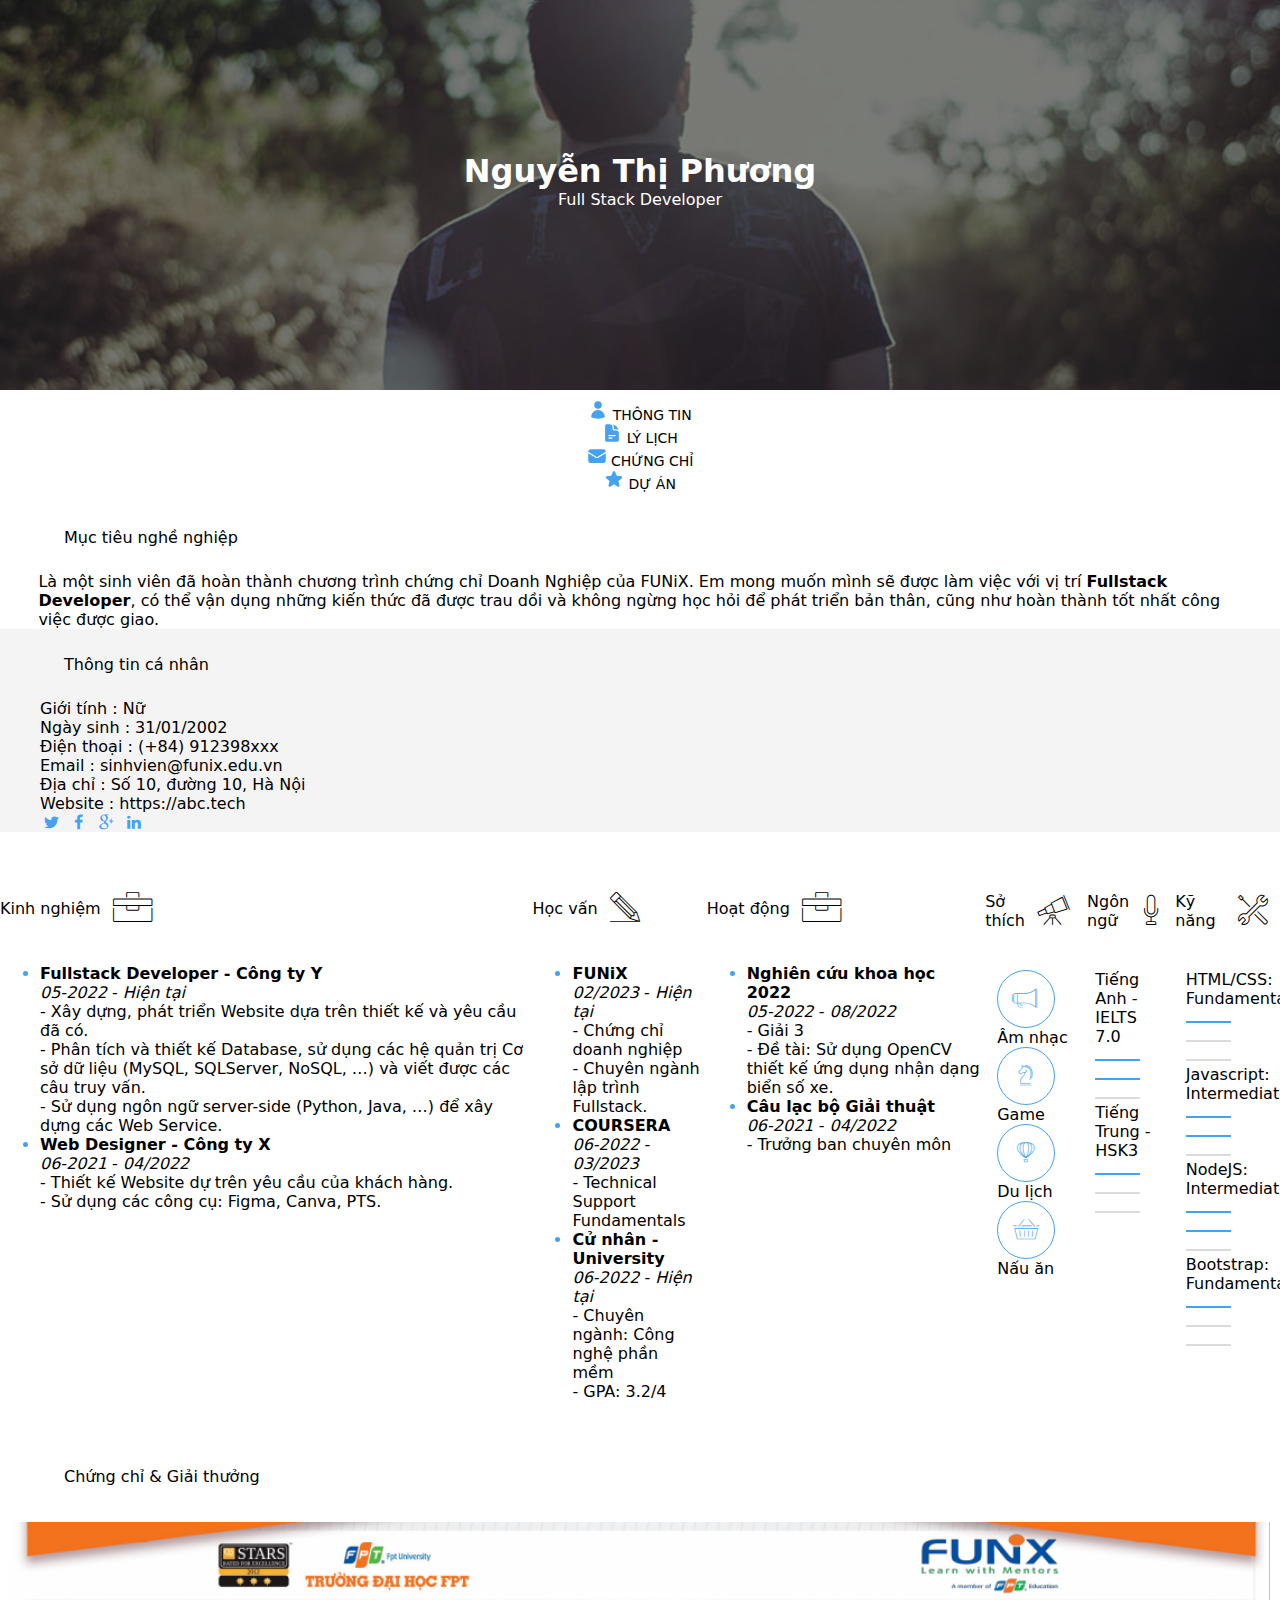
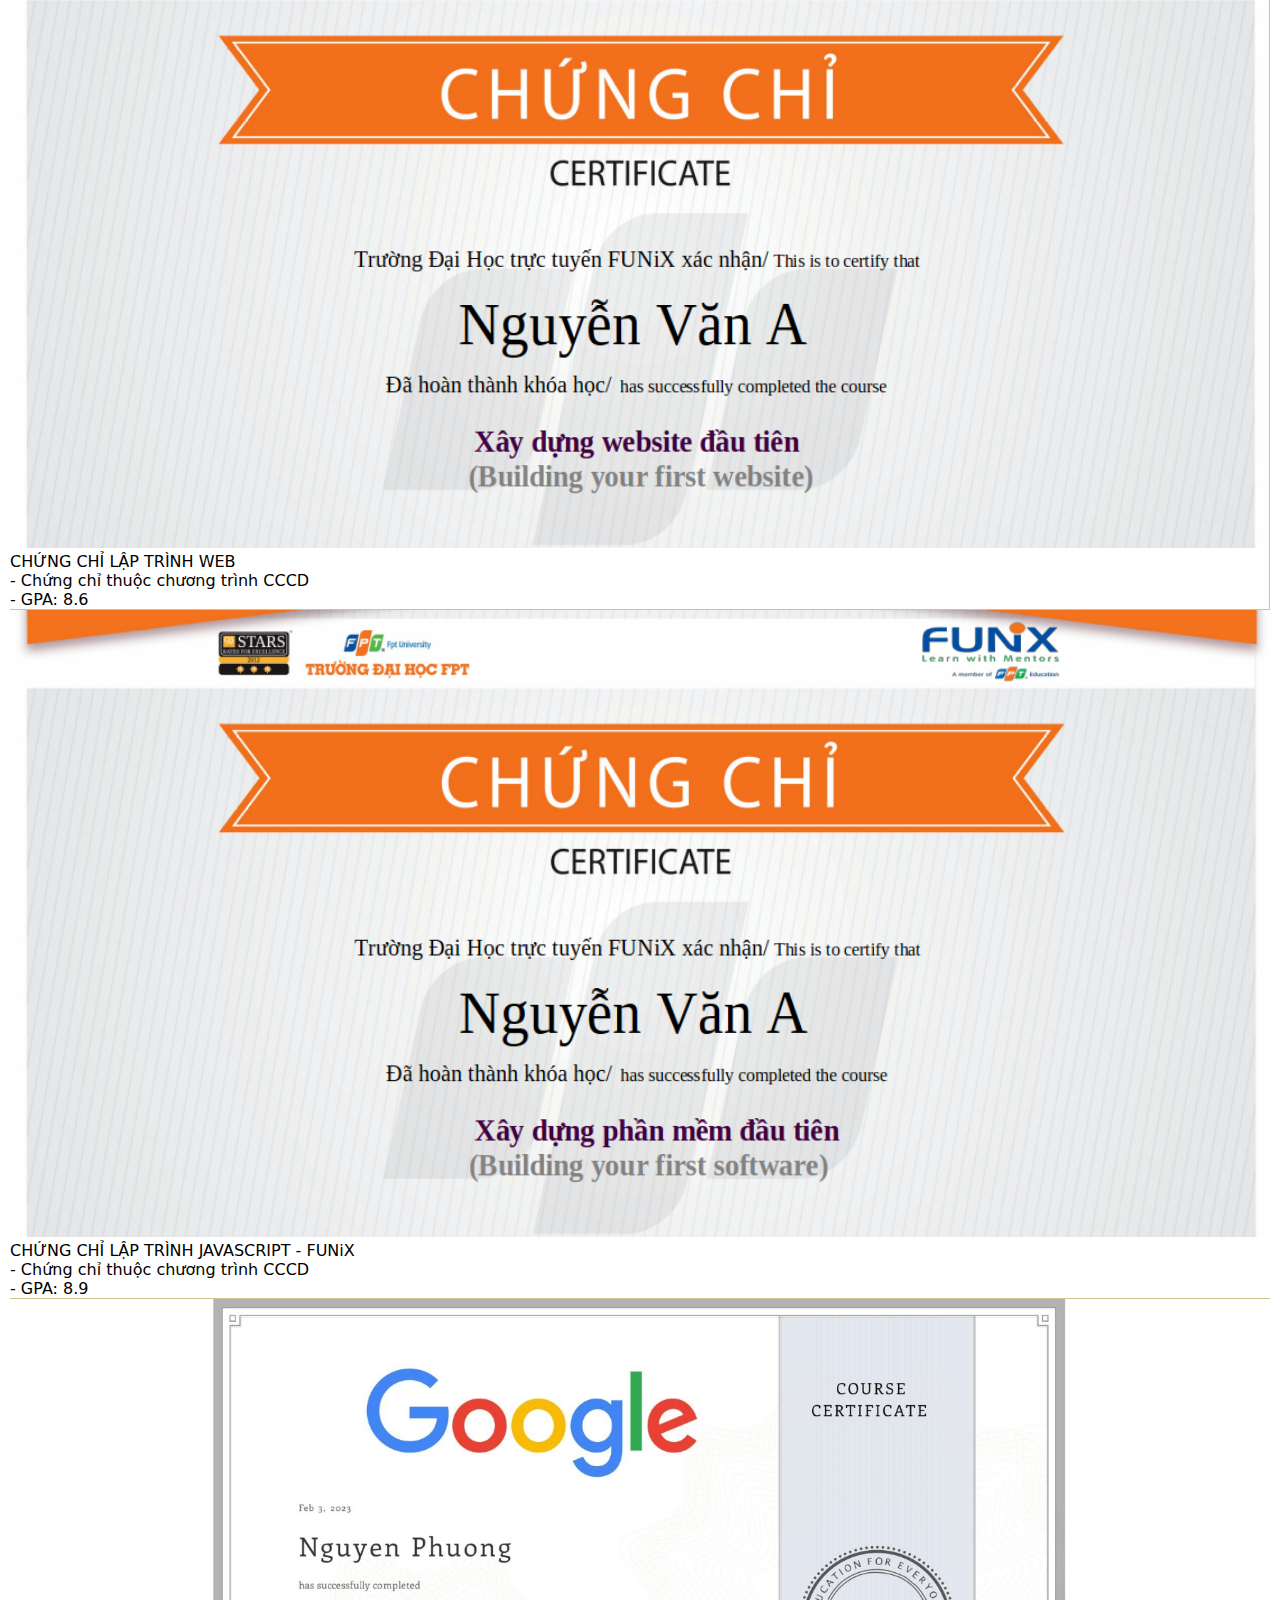
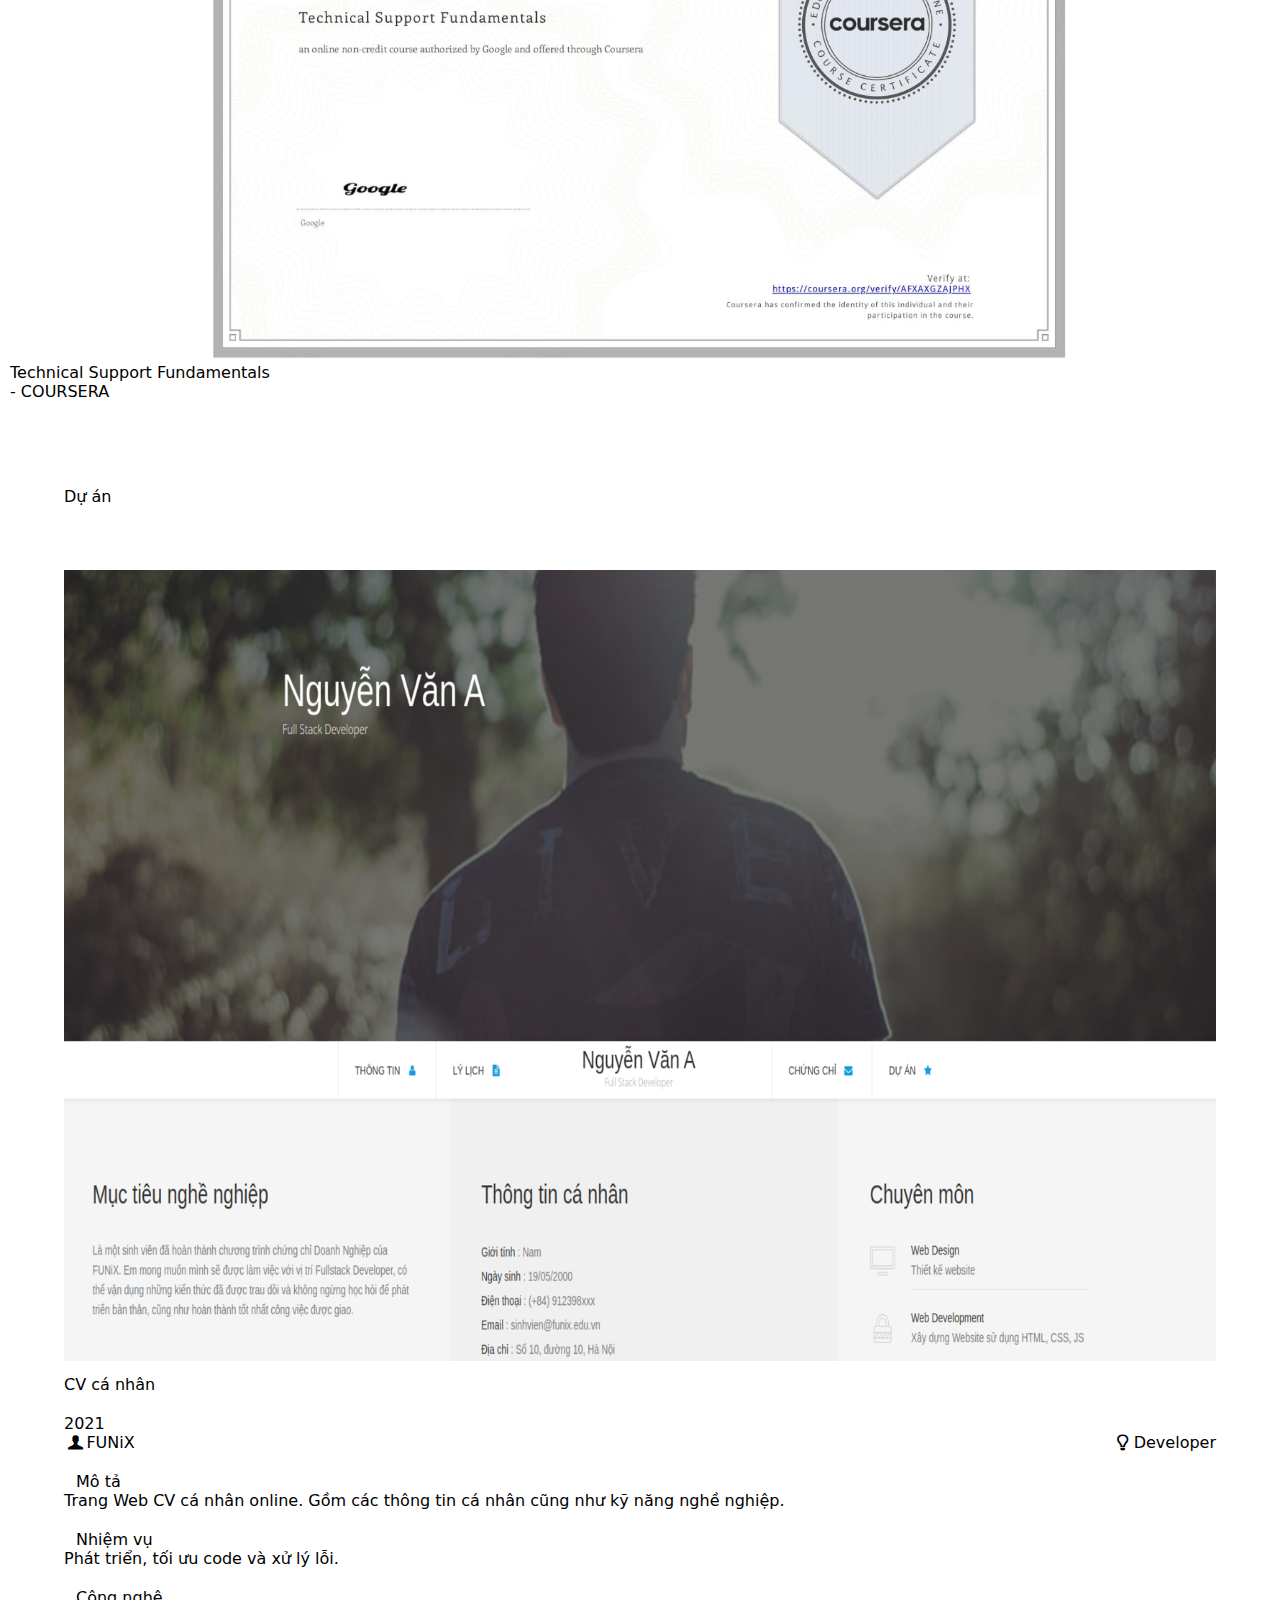
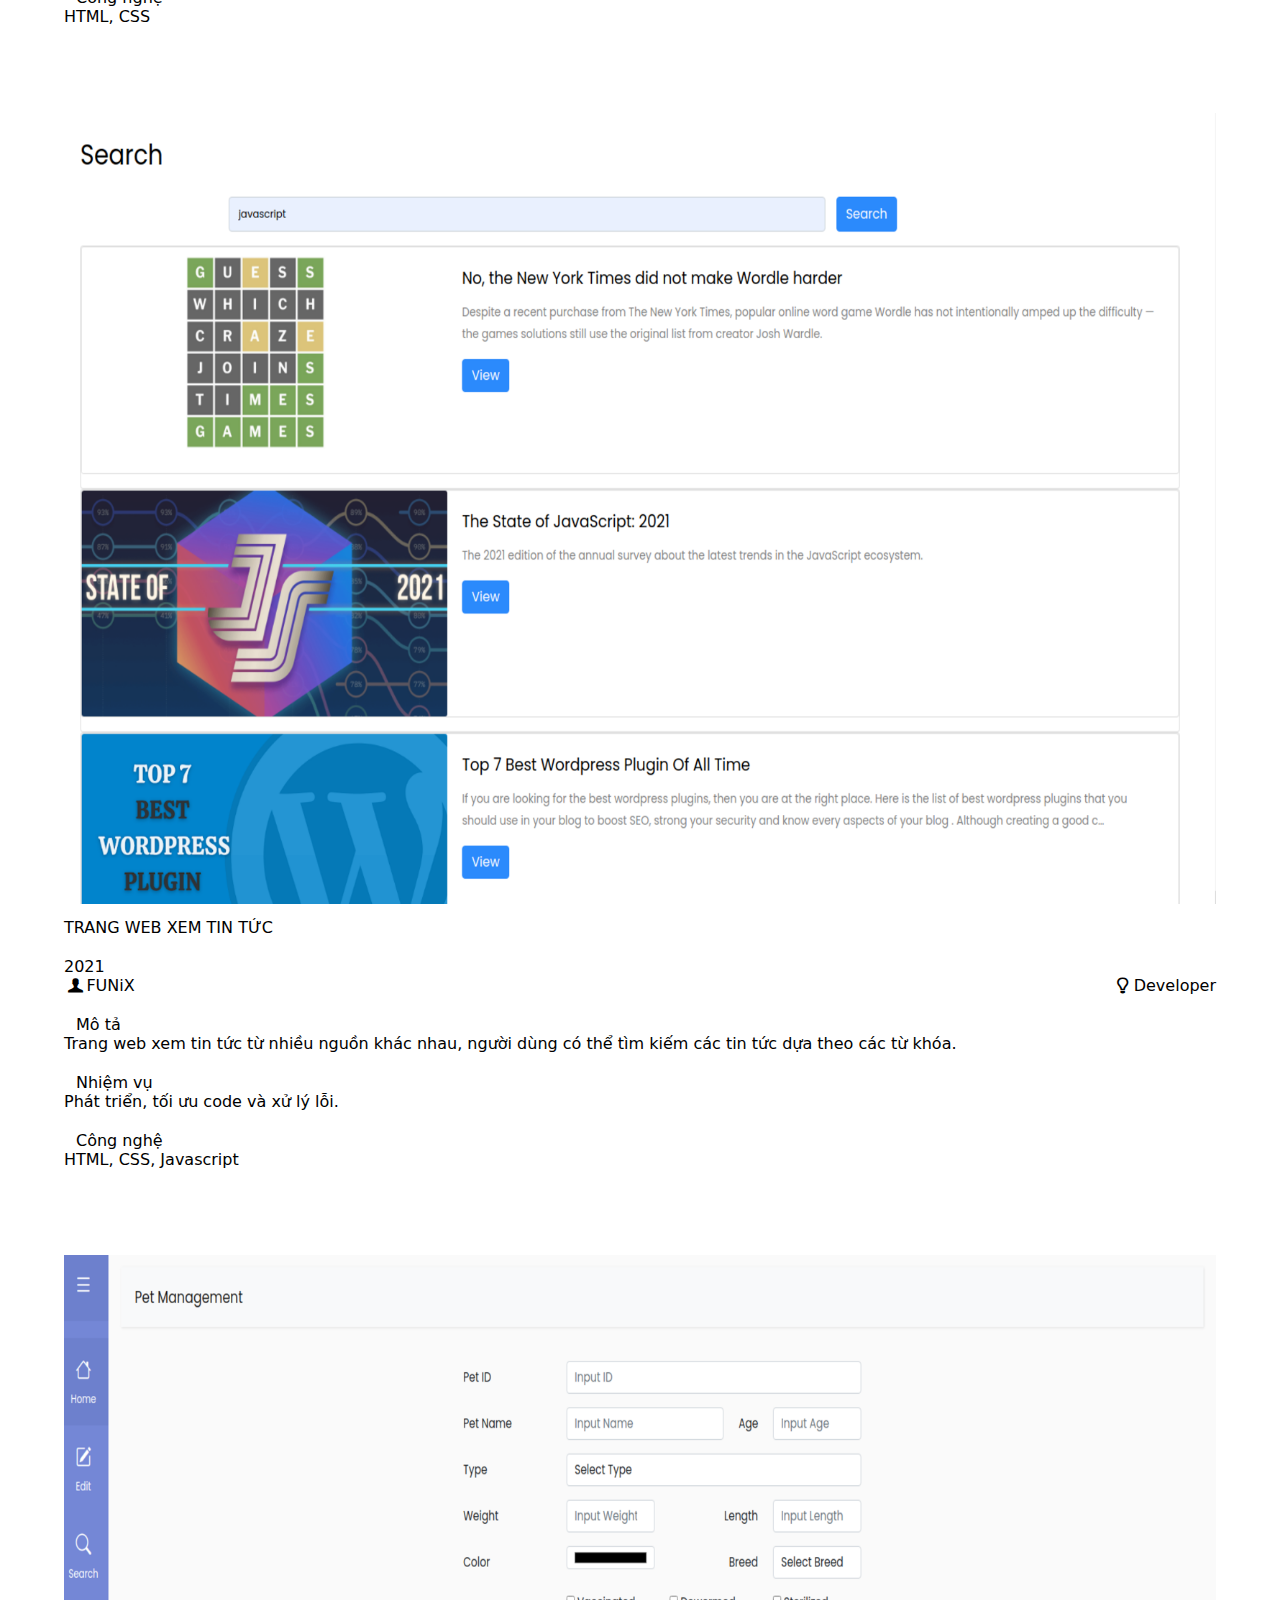
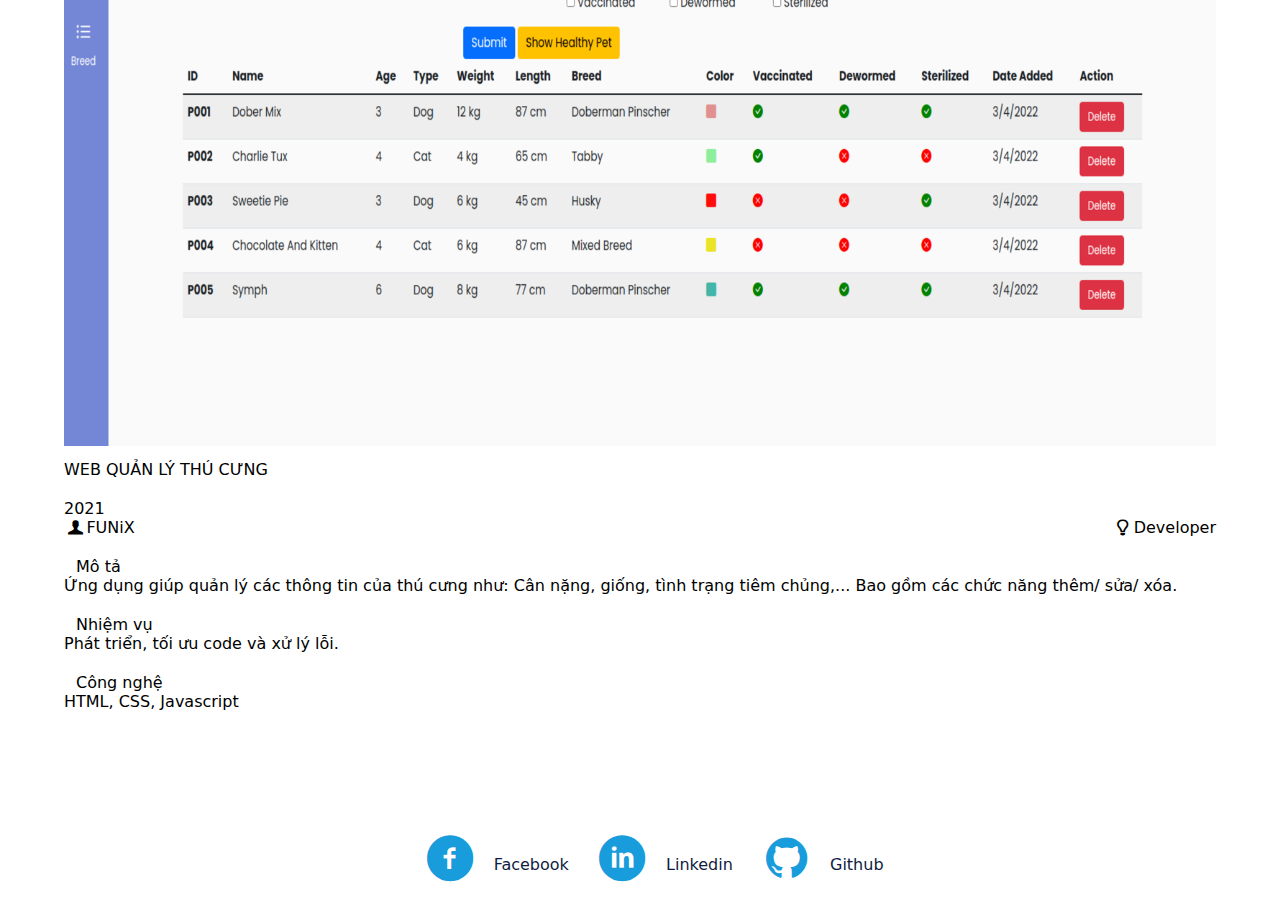
==== commit 53497b5a: "Update index.html" ====
--- a/index.html
+++ b/index.html
@@ -174,7 +174,7 @@
                                     </div>
                                 </li>
                                 <li>
-                                    <b>Cử nhân - Hanoi Open University</b>
+                                    <b>Cử nhân -University</b>
                                     <div class="time">
                                         <i class="text-black-50">06-2022</i> - <i class="badge bg-primary text-wrap fw-normal rounded-pill fs-6" style="width: 5rem;">Hiện tại</i>
                                     </div>
@@ -214,7 +214,7 @@
                                     </div>
                                 </li>
                                 <li>
-                                    <b>Câu lạc bộ Giải thuật FITHOU</b>
+                                    <b>Câu lạc bộ Giải thuật</b>
                                     <div class="time">
                                         <i class="text-black-50">06-2021</i> - <i class="text-black-50">04/2022</i>
                                     </div>
@@ -537,4 +537,4 @@
         <script src="https://cdn.jsdelivr.net/npm/bootstrap@5.1.3/dist/js/bootstrap.bundle.min.js" integrity="sha384-ka7Sk0Gln4gmtz2MlQnikT1wXgYsOg+OMhuP+IlRH9sENBO0LRn5q+8nbTov4+1p" crossorigin="anonymous"></script>
 
     </body>
-    </html>+    </html>
